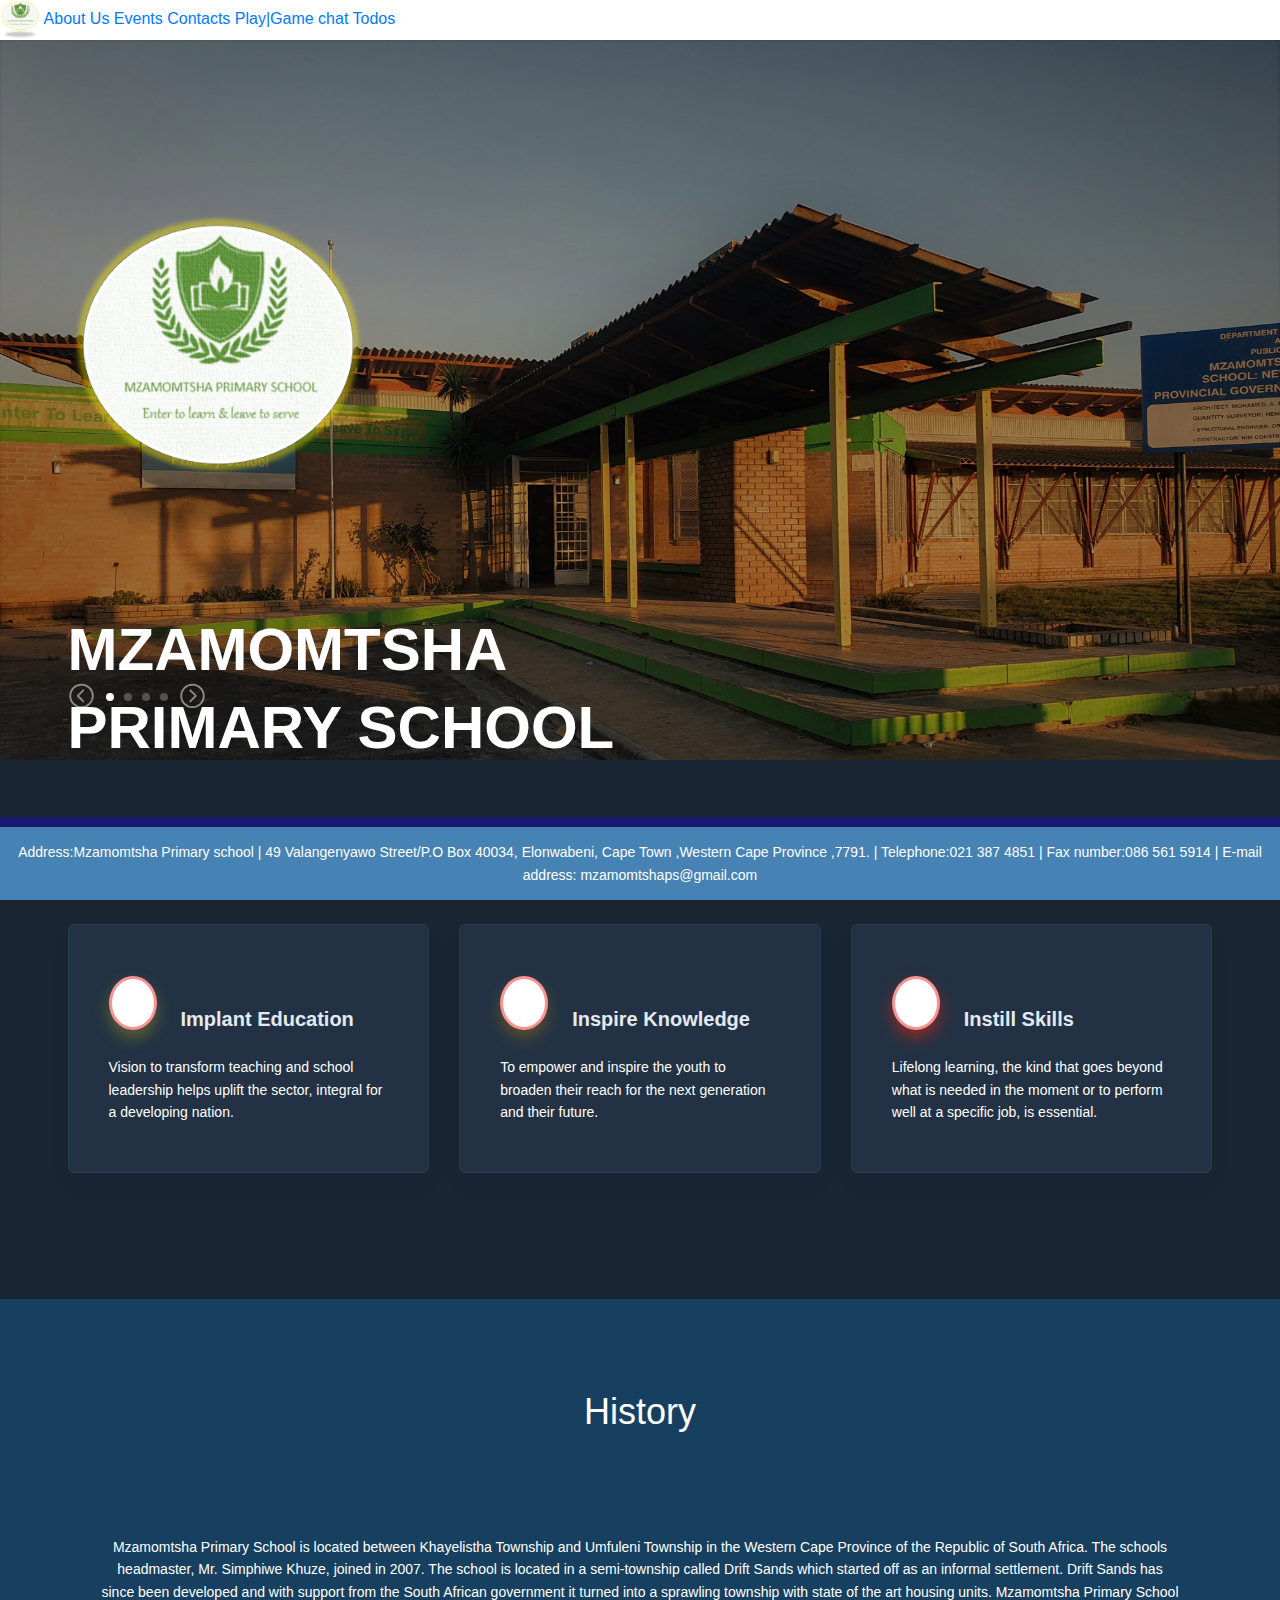
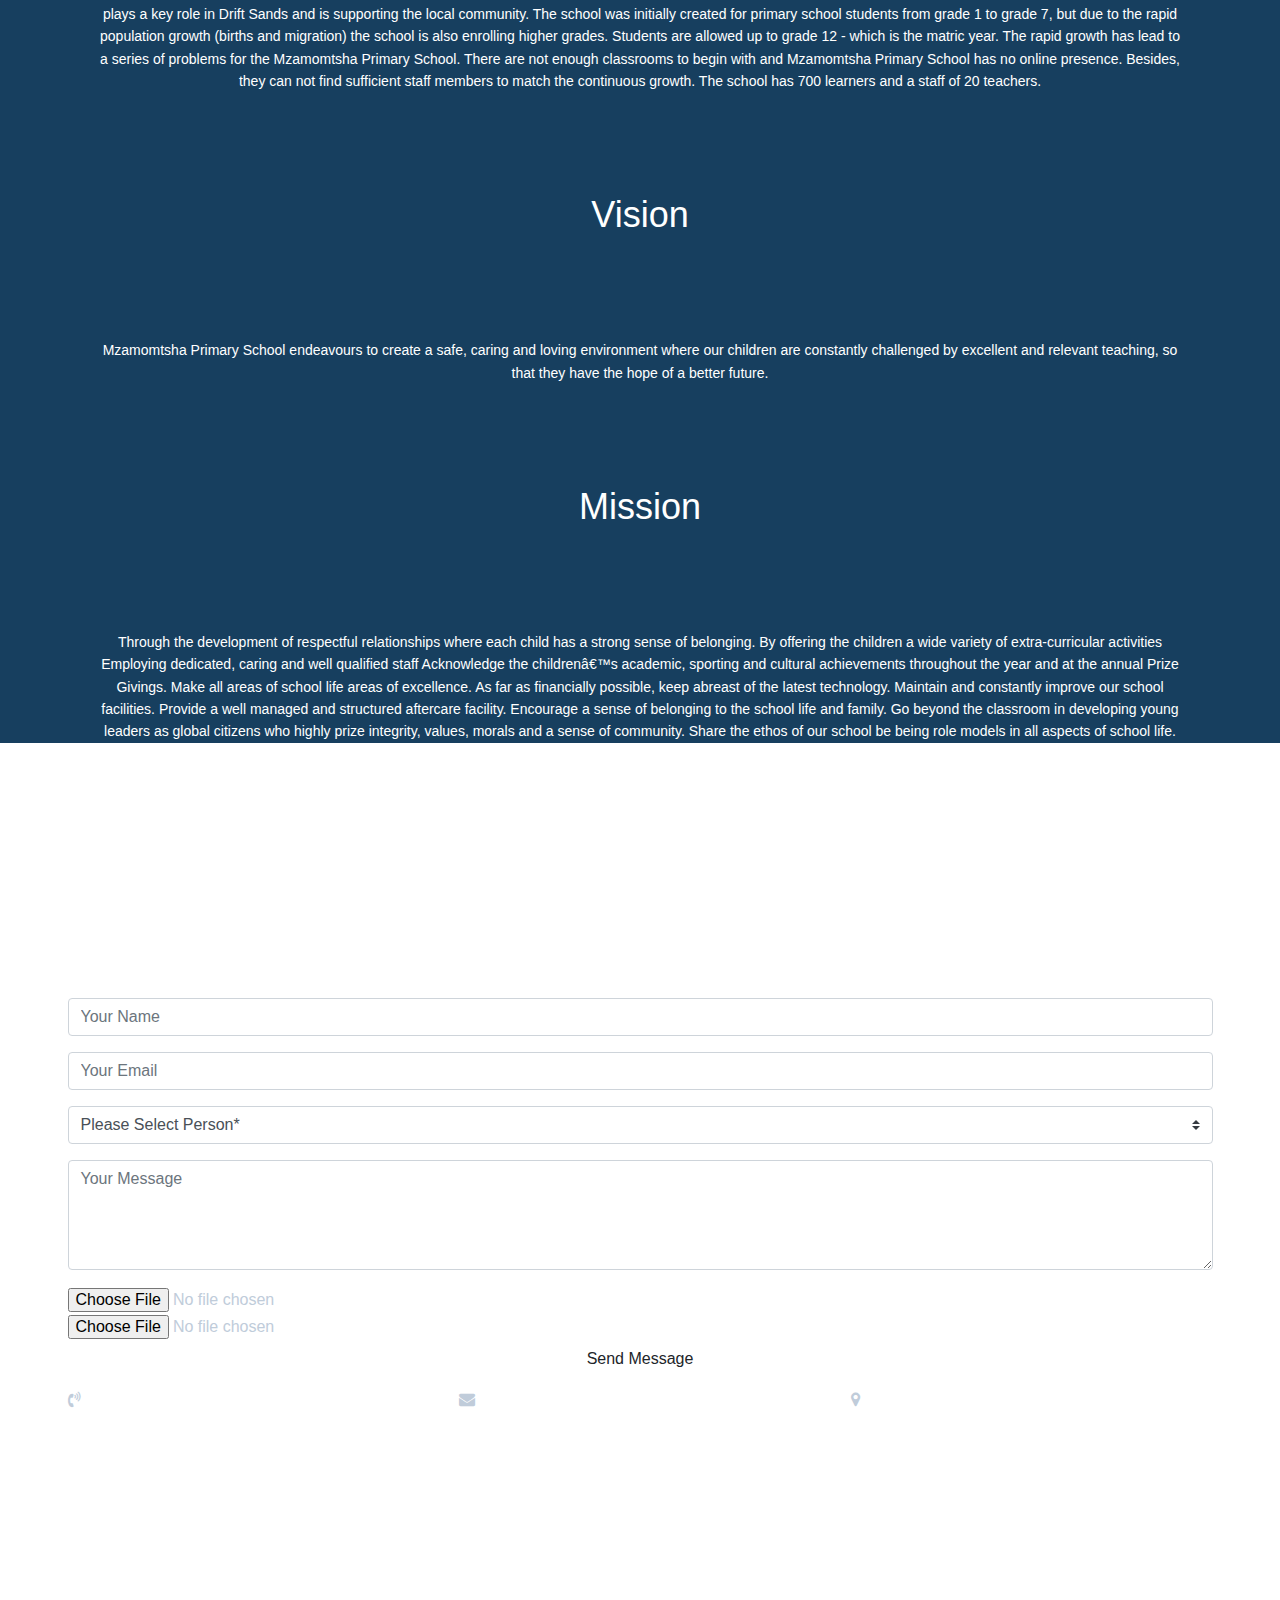
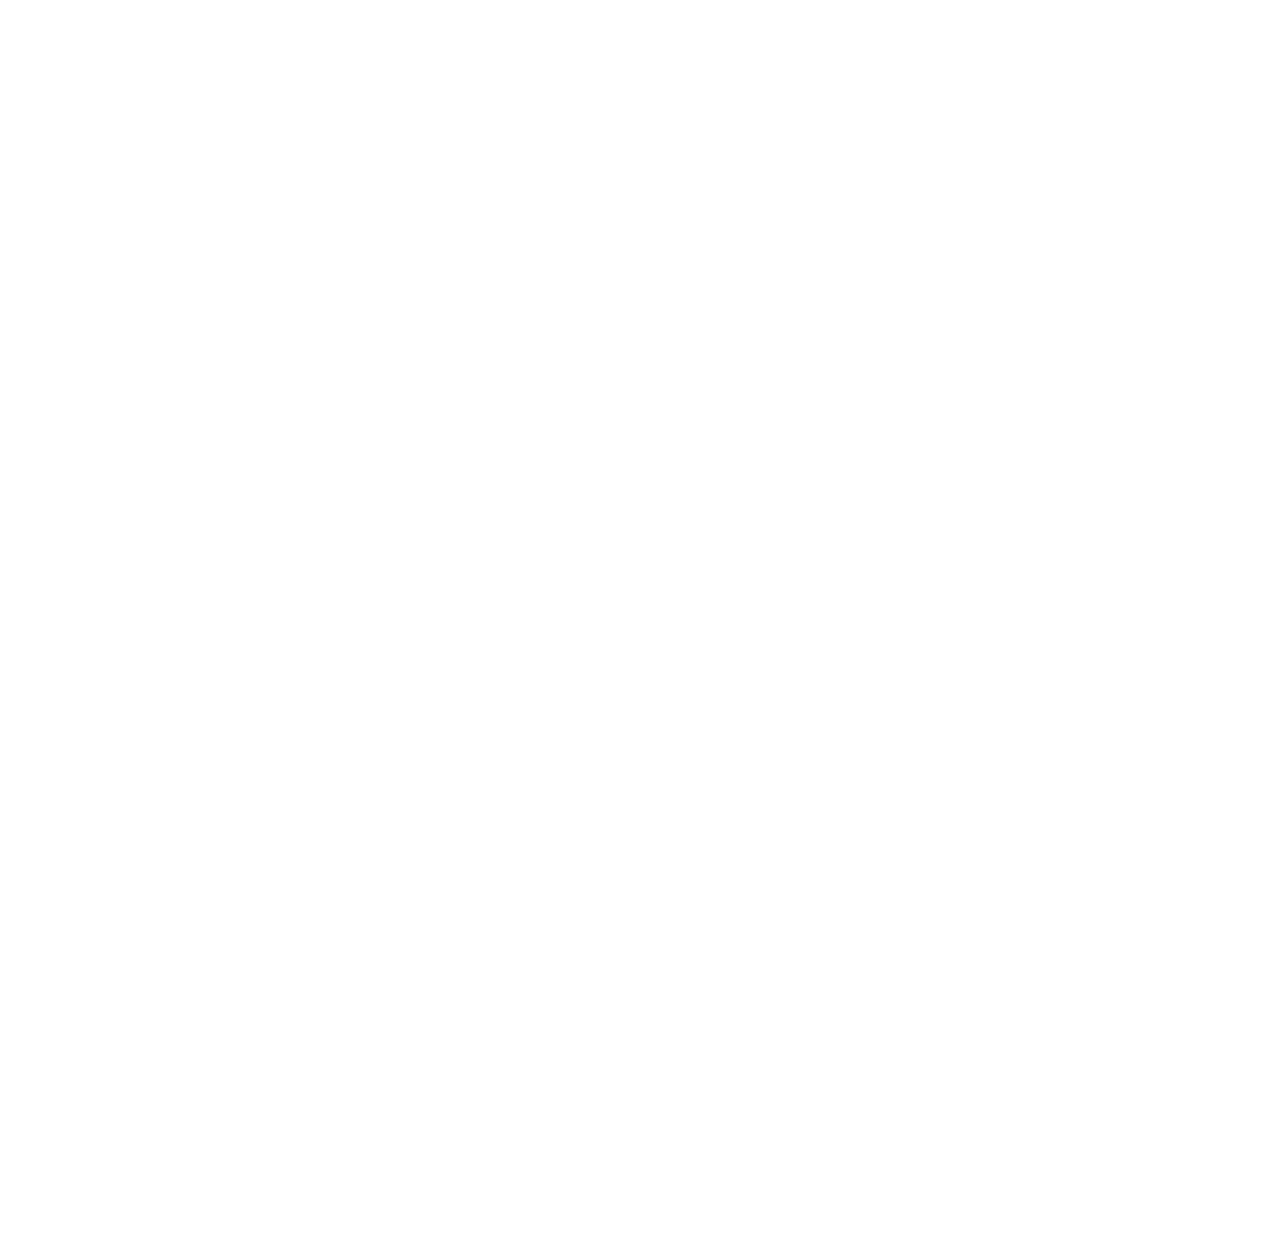
==== index.html @ 229cbb6a "todos" ====
<!DOCTYPE html>
<html lang="zxx">
<head>
	<title>Mzamomtsha Primary School</title>
	<meta charset="UTF-8">
	<meta name="description" content=" School Site | eCommerce still under construction ">
	<meta name="keywords" content="SCHOOL SITE, eCommerce, creative, html">
	<meta name="viewport" content="width=device-width, initial-scale=1.0">
	<!-- Favicon -->
	<link rel="shortcut icon" type="image/png" href="../pics/favicon32x32.png">

	<!-- Google Font -->
	<link href="https://fonts.googleapis.com/css?family=Josefin+Sans:300,300i,400,400i,700,700i" rel="stylesheet">

	<link rel="stylesheet" href="default.css">
    <meta charset="UTF-8">
    <script src="default.js"></script>
	<!-- Stylesheets -->
	<link rel="stylesheet" href="css/bootstrap.min.css"/>
	<link rel="stylesheet" href="css/font-awesome.min.css"/>
	<link rel="stylesheet" href="css/flaticon.css"/>
	<link rel="stylesheet" href="css/slicknav.min.css"/>
	<link rel="stylesheet" href="css/jquery-ui.min.css"/>
	<link rel="stylesheet" href="css/owl.carousel.min.css"/>
	<link rel="stylesheet" href="css/animate.css"/>
	<link rel="stylesheet" href="css/style.css"/>
	<link rel="stylesheet" href="css/Icon.css"/>
	<link rel="stylesheet" href="css/grid.css">
	<link rel="stylesheet" href="css/normalize.css">
	<link rel="stylesheet" href="css/ionicons.min.css">
<link rel="stylesheet" href="styles.css">
<link rel="stylesheet" href="script.js">

	<link rel="stylesheet" href="css/tab.css">
	
	<style id="antiClickjack" body{display: none !important;} >

#navbar {
  overflow: hidden;
	background-color: orangered;
	z-index: 102;
}

#navbar a {
  float: right;
  display: block;
  color: black;
  text-align: center;
  padding: 14px 16px;
  text-decoration: none;
  font-size: 19px;
}

#navbar a:hover {
  background-color: #ddd;
  color: black;
  padding: 19px;
}

#navbar a.active {
  background-color: rgb(7, 222, 250);
  color: white;
}
.sticky {
  position: fixed;
  top: 0;
  width: 100%;
}
#schoolProject{
		background-color: white;
		opacity: 0.9;
		z-index: 94;
	}
	
	@media screen and (max-width: 600px) {
  .nav-bar a:not(:first-child) {display: none;}
  .nav-bar a.icon {
    float: right;
    display: block;
  }
}

@media screen and (max-width: 600px) {
  .nav-bar {position: relative;}
  .nav-bar .icon {
    position: absolute;
    right: 0;
    top: 0;
  }
  .nav-bar a {
    float: none;
    display: block;
    text-align: left;
		
  }
}

	</style>

	<!--[if lt IE 9]>
		  <script src="https://oss.maxcdn.com/html5shiv/3.7.2/html5shiv.min.js"></script>
	  <script src="https://oss.maxcdn.com/respond/1.4.2/respond.min.js"></script>
	<![endif]-->

	<div id="fb-root"></div>
	<script async defer crossorigin="anonymous" src="https://connect.facebook.net/en_GB/sdk.js#xfbml=1&version=v3.3"></script>

</head>
<body>


				
				
	<!-- Page Preloder 
	<div id="preloder">
		<div class="loader"></div>
	</div>

 Header section end -->



	<!-- H section -->
	<section class="hero-section">
		<div id="navbar">
			<a href="#"><img src="logo1.png" style="width: 40px;height: 40px;"></a>
			<a href="#history">About Us</a>
			<a href="#schoolProject">Events</a>
			<a href="#footerDiv">Contacts</a>
			<a href="game.html">Play|Game </a>
			<a href="https://athimboti.herokuapp.com/">chat </a>
			<a href=" https://my-todo-app-v1.herokuapp.com">Todos
			</a>
			<!-- <div style="width: 100%; height: 10px; background-color: rgb(70, 180, 76);z-index: 104;background-attachment: fixed;"></div> -->
			<!-- // popup button  -->
			<!-- <div> -->
				<!-- <button data-modal-target="#modal">Open Modal</button>
	  <div class="modal" id="modal">
		<div class="modal-header">
		  <div class="title">Example Modal</div>
		  <button data-close-button class="close-button">&times;</button>
		</div>
		<div class="modal-body">
		  Lorem ipsum dolor sit amet consectetur adipisicing elit. Esse quod alias ut illo doloremque eum ipsum obcaecati distinctio debitis reiciendis quae quia soluta totam doloribus quos nesciunt necessitatibus, consectetur quisquam accusamus ex, dolorum, dicta vel? Nostrum voluptatem totam, molestiae rem at ad autem dolor ex aperiam. Amet assumenda eos architecto, dolor placeat deserunt voluptatibus tenetur sint officiis perferendis atque! Voluptatem maxime eius eum dolorem dolor exercitationem quis iusto totam! Repudiandae nobis nesciunt sequi iure! Eligendi, eius libero. Ex, repellat sapiente!
		</div>
	  </div>
	  <div id="overlay"></div>
			</div>
		</div> -->

		
		<div class="hero-slider owl-carousel">
			<div class="hs-item set-bg" data-setbg="pics/1.jpg">
				<div class="container">
					<div class="row">
						<div class="col-xl-6 col-lg-7 text-black">
							<img src="logo1.png" style="width: 300px;margin-bottom: 0;">
								<h2>Mzamomtsha Primary School</h2>
							<a href="#" class="site-btn sb-powderblue">WELCOME TO EDUCATION</a>
						</div>
					</div>
					<div class="offer-Donations text-dark black">
					</div>
				</div>
			</div>
			<div class="hs-item set-bg" data-setbg="pics/2.jpg">
				<div class="container">
					<div class="row">
						<div class="col-xl-6 col-lg-7 text-bold Black">
							<h2>Mzamomtsha Primary School</h2>
							<a href="#" class="site-btn sb-powderblue">WELCOME TO EDUCATION</a>
						</div>
					</div>
				</div>
			</div>
			<!-- //code below creates a second slide picture -->
			<div class="hs-item set-bg" data-setbg="pics/3.jpg">
				<div class="container">
					<div class="row">
						<div class="col-xl-6 col-lg-7 text-bold Black">
							<h2>Mzamomtsha Primary School</h2>
							<a href="#" class="site-btn sb-powderblue">WELCOME TO EDUCATION</a>
						</div>
					</div>
				</div>
			</div>
			<!-- //code below creates a second slide picture -->
			<div class="hs-item set-bg" data-setbg="pics/4.jpg">
				<div class="container">
					<div class="row">
						<div class="col-xl-6 col-lg-7 text-bold Black">
							<h2>Mzamomtsha Primary School</h2>
							<a href="#" class="site-btn sb-powderblue">WELCOME TO EDUCATION</a>
						</div>
					</div>
				</div>
			</div>


	</section>

	<!-- <section>
		<div>
		
			<canvas id="mainForm"></canvas>
			<div id="settings">
			  <table>
				<tbody>
				  <tr>
					<td><label for="cols">Columns:</label></td>
					<td><input id="cols" type="text" size="5" value="20" /></td>
				  </tr><tr>
					<td><label for="rows">Rows:</label></td>
					<td><input id="rows" type="text" size="5" value="20" /></td>
				  </tr><tr>
					<td>&nbsp;</td>
					<td><input id="generate" type="button" value="Generate" /></td>
				  </tr>
				</tbody>
			  </table>
		</div>
	</section> -->

	<!-- Hero section end -->





<!-- First section -->

<div id="features-features-4" title="Education provides a future"></div>
	<section class="slice slice-lg bg-section-secondary overflow-hidden">
	  <div class="bg-absolute-cover bg-size--contain d-flex align-items-center">

	  </div>
	  <div class="container position-relative zindex100" >
		<div class="mb-5 px-3 text-center">
		  <h2 class=" mt-4"><em>" Enter to learn, Leave to serve "</em></h2>
		</div>
		<div class="row">
		  <div class="col-lg-4">
			<div class="card px-3">
			  <div class="card-body py-5">
				<div class="d-flex align-items-center">
				  <div class="icon bg-gradient-primary text-white rounded-circle icon-shape shadow-primary">
					<i class="fas fa-star"></i>
				  </div>
				  <div class="icon-text pl-4">
					<h5 class="mb-0">Implant Education</h5>
				  </div>
				</div>
				<p class="mt-4 mb-0">Vision to transform teaching and school leadership helps uplift the sector, integral for a developing nation.</p>
			  </div>
			</div>
		  </div>
		  <div class="col-lg-4">
			<div class="card px-3">
			  <div class="card-body py-5">
				<div class="d-flex align-items-center">
				  <div class="icon bg-gradient-warning text-white rounded-circle icon-shape shadow-warning">
					<i class="far fa-handshake"></i>
				  </div>
				  <div class="icon-text pl-4">
					<h5 class="mb-0">Inspire Knowledge</h5>
				  </div>
				</div>
				<p class="mt-4 mb-0">To empower and inspire the youth to broaden their reach for the next generation and their future.
				</p>
			  </div>
			</div>
		  </div>
		  <div class="col-lg-4">
			<div class="card px-3">
			  <div class="card-body py-5">
				<div class="d-flex align-items-center">
				  <div class="icon bg-gradient-info text-white rounded-circle icon-shape shadow-info">
					<i class="fas fa-check"></i>
				  </div>
				  <div class="icon-text pl-4">
					<h5 class="mb-0">Instill Skills</h5>
				  </div>
				</div>
				<p class="mt-4 mb-0">Lifelong learning, the kind that goes beyond what is needed in the moment or to perform well at a specific job, is essential.</p>
			  </div>
			</div>
		  </div>
		</div>
	  </div>
	</section>
  </div>
<div>
<div class="aboutus" style="background-color:  #173f5f">
<div id="history">
	<br><br>
</div>

	 <h2 style="text-align:center">History</h2>
    <p style="margin:100px;">
        Mzamomtsha Primary School is located between Khayelistha Township and Umfuleni Township in the Western Cape Province of the Republic of South Africa. The schools headmaster, Mr. Simphiwe Khuze, joined in 2007. The school is located in a semi-township called Drift Sands which started off as an informal settlement. Drift Sands has since been developed and with support from the South African government it turned into a sprawling township with state of the art housing units. Mzamomtsha Primary School plays a key role in Drift Sands and is supporting the local community. The school was initially created for primary school students from grade 1 to grade 7, but due to the rapid population growth (births and migration) the school is also enrolling higher grades. Students are allowed up to grade 12 - which is the matric year. The rapid growth has lead to a series of problems for the Mzamomtsha Primary School. There are not enough classrooms to begin with and Mzamomtsha Primary School has no online presence. Besides, they can not find sufficient staff members to match the continuous growth. The school has 700 learners and a staff of 20 teachers.
		</p>
		<h2 style= "text-align:center">Vision<h2>
			<p style="margin:100px;">Mzamomtsha Primary School endeavours to create a safe, caring and loving environment where our children are constantly challenged by excellent and relevant teaching, so that they have the hope of a better future.</p>
		<h2 style= "text-align:center" >Mission<h2>
		<p style="margin:100px;">	Through the development of respectful relationships where each child has a strong sense of belonging.
			By offering the children a wide variety of extra-curricular activities
			Employing dedicated, caring and well qualified staff
			Acknowledge the childrenâ€™s academic, sporting and cultural achievements throughout the year and at the annual Prize Givings.
			Make all areas of school life areas of excellence.
			As far as financially possible, keep abreast of the latest technology.
			Maintain and constantly improve our school facilities.
			Provide a well managed and structured aftercare facility.
			Encourage a sense of belonging to the school life and family.
			Go beyond the classroom in developing young leaders as global citizens who highly prize integrity, values, morals and a sense of community.
			Share the ethos of our school be being role models in all aspects of school life.</p>
		</div>






	<!-- latest news section -->

		</div>
		<div class="map-full"></div>
		<div class="contact-box">
			<div class="container">
				<div class="row">
					<div class="col-lg-12">
						<div class="heading-title text-center">
							<h2>Contact</h2>
							<p>Lorem Ipsum is simply dummy text of the printing and typesetting</p>
						</div>
					</div>
				</div>
				<div class="row">
					<div class="col-lg-12">
						<form id="contactForm">
							<div class="row">
								<div class="col-md-12">
									<div class="form-group">
										<input type="text" class="form-control" id="name" name="name" placeholder="Your Name" required data-error="Please enter your name">
										<div class="help-block with-errors"></div>
									</div>                                 
								</div>
								<div class="col-md-12">
									<div class="form-group">
										<input type="text" placeholder="Your Email" id="email" class="form-control" name="name" required data-error="Please enter your email">
										<div class="help-block with-errors"></div>
									</div> 
								</div>
								<div class="col-md-12">
									<div class="form-group">
										<select class="custom-select d-block form-control" id="guest" required data-error="Please Select Person">
										  <option disabled selected>Please Select Person*</option>
										  <option value="1">1</option>
										  <option value="2">2</option>
										  <option value="3">3</option>
										  <option value="4">4</option>
										  <option value="5">5</option>
										</select>
										<div class="help-block with-errors"></div>
									</div> 
								</div>
								<div class="col-md-12">
									<div class="form-group"> 
										<textarea class="form-control" id="message" placeholder="Your Message" rows="4" data-error="Write your message" required></textarea>
										<div class="help-block with-errors"></div>
									</div>
									<!-- code below shows html fetch file -->
									<div id="logs" >  
										<input id="fileInput" type="file">
										
									</div>
									<div id="logs" >  
										<input id="fileInput2" type="file">
										
									</div>
									<div class="submit-button text-center">
										<button class="btn btn-common" id="submit" type="submit">Send Message</button>
										<div id="msgSubmit" class="h3 text-center hidden"></div> 
										<div class="clearfix"></div> 
									</div>
								</div>
							</div>            
						</form>
					</div>
				</div>
			</div>
		</div>
		<!-- End Contact -->
		
		<!-- Start Contact info -->
		<div class="contact-imfo-box">
			<div class="container">
				<div class="row">
					<div class="col-md-4 arrow-right">
						<i class="fa fa-volume-control-phone"></i>
						<div class="overflow-hidden">
							<h4>Phone</h4>
							<p class="lead">
								+01 123-456-4590
							</p>
						</div>
					</div>
					<div class="col-md-4 arrow-right">
						<i class="fa fa-envelope"></i>
						<div class="overflow-hidden">
							<h4>Email</h4>
							<p class="lead">
								yourmail@gmail.com
							</p>
						</div>
					</div>
					<div class="col-md-4">
						<i class="fa fa-map-marker"></i>
						<div class="overflow-hidden">
							<h4>Location</h4>
							<p class="lead">
								800, Lorem Street, US
							</p>
						</div>
					</div>
				</div>
			</div>
		</div>
	
	<!-- latest news section end -->

	<!-- Footer section -->
	
	</section>
	<!-- Footer section end -->
	<div class="calEnd" id="footerDiv">
			<h1>Calendar</h1>
			<iframe src="https://calendar.google.com/calendar/embed?height=600&amp;wkst=1&amp;bgcolor=%23ffffff&amp;ctz=Africa%2FJohannesburg&amp;src=dW5hdGhpLm1hbGVsbzE5QGdtYWlsLmNvbQ&amp;src=YWRkcmVzc2Jvb2sjY29udGFjdHNAZ3JvdXAudi5jYWxlbmRhci5nb29nbGUuY29t&amp;src=NWRldDJtdnBtbGRwaTFqYmFmcWd2dGJpazBAZ3JvdXAuY2FsZW5kYXIuZ29vZ2xlLmNvbQ&amp;src=ZW4uc2EjaG9saWRheUBncm91cC52LmNhbGVuZGFyLmdvb2dsZS5jb20&amp;color=%23039BE5&amp;color=%2333B679&amp;color=%23AD1457&amp;color=%230B8043" style="border-width:0" width="100%" height="600" frameborder="0" scrolling="no"></iframe>
	</div>
	<br>
	<center><iframe src="https://www.facebook.com/plugins/post.php?href=https%3A%2F%2Fwww.facebook.com%2F20531316728%2Fposts%2F10154009990506729%2F&width=500&show_text=true&height=290&appId" width="500" height="290" style="border:none;overflow:hidden" scrolling="no" frameborder="0" allowTransparency="true" allow="encrypted-media"></iframe></center>

	<div class="footerDiv" id="animate">
    
			<div class="outer">
			 <div class="gmapsEmbed">
					 <h3 class="boldtext"></h3>
	
					<center><div class="mapouter"><div class="gmap_canvas"><iframe width="538" height="305" id="gmap_canvas" src="https://maps.google.com/maps?q=mzamomtsha%20primary%20school%2Cc&t=k&z=13&ie=UTF8&iwloc=&output=embed" frameborder="0" scrolling="no" marginheight="0" marginwidth="0"></iframe>Google Maps Generator by <a href="https://www.embedgooglemap.net">embedgooglemap.net</a></div><style>.mapouter{position:relative;text-align:right;height:305px;width:538px;}.gmap_canvas {overflow:hidden;background:none!important;height:305px;width:538px;margin: 20px}</style></div></div></center>
	</div>
	<div class="horizontaLine"></div>
	</div>
	

</div>
</section>		

<div class="footer" style="z-index: 99;">
<div style="width: 100%; height: 10px; background-color: midnightblue"></div>
		<p> Address:Mzamomtsha Primary school | 
		49 Valangenyawo Street/P.O Box 40034, Elonwabeni,
					 Cape Town
				 ,Western Cape Province
					 ,7791.
|	Telephone:021 387 4851
|	Fax number:086 561 5914
|	E-mail address: mzamomtshaps@gmail.com</p>
	</div>
	
	
	<script type="text/javascript">
	//how to prevent clickjacking attack in javascript
	if (self === top) {
		var antiClickjack = document.getElementById("antiClickjack");
		antiClickjack.parentNode.removeChild(antiClickjack);

	} else {
		top.location = self.location;
	}




	fetch("users/get_users.php").then(response => {
		return response.json();
	}).then(users => {
		console.log(users);
	});


function changeColor () {
var contactForm = document.getElementById("contactForm");
contactForm.style.backgroundColor = "black";
} 
ChangeColor();



function submitColor() {
var submit = document.getElementById("submit") ;
submit.style.background = "white" ;
} 
submitColor() 

function nav () {

var navbar = document.getElementById("submit");
navbar.style.backgroundColor = "Green" ;
} 
nav() 

		window.onscroll = function() {myFunction()};
		
		var navbar = document.getElementById("navbar").style.color = 'red';
		var sticky = navbar.offsetTop;
		
		function myFunction() {
			if (window.pageYOffset >= sticky) {
				navbar.classList.add("sticky")
			} else {
				navbar.classList.remove("sticky");
			}
		}
		</script>
	<!--====== Javascripts & Jquery ======-->

         <script src="My.js"></script>
	<script src="js/jquery-3.2.1.min.js"></script>
	<script src="js/bootstrap.min.js"></script>
	<script src="js/jquery.slicknav.min.js"></script>
	<script src="js/owl.carousel.min.js"></script>
	<script src="js/jquery.nicescroll.min.js"></script>
	<script src="js/jquery.zoom.min.js"></script>
	<script src="js/jquery-ui.min.js"></script>
	<script src="js/main.js"></script>
	<script src="js/My.js"></script>
	<script src="js/popup.js"></script>
	<script src="js/script.js"></script>
	<script src="js/fetchfile.js"></script>
	<script src="js/regex.js"></script>
	</body>
<script>
/*function openCity(cityName, elmnt, color) {
   Hide all elements with class="tabcontent" by default 
  var i, tabcontent, tablinks;
  tabcontent = document.getElementsByClassName("tabcontent");
  for (i = 0; i < tabcontent.length; i++) {
    tabcontent[i].style.display = "none";
  }

  // Remove the background color of all tablinks/buttons
  tablinks = document.getElementsByClassName("tablink");
  for (i = 0; i < tablinks.length; i++) {
    tablinks[i].style.backgroundColor = "";
  }

  // Show the specific tab content
  document.getElementById(cityName).style.display = "block";

  // Add the specific color to the button used to open the tab content
  elmnt.style.backgroundColor = color;
}
*/
	</script>
</html>
---- css/flaticon.css ----
/*
  	Flaticon icon font: Flaticon
  	Creation date: 22/06/2016 15:32
  	*/

@font-face {
  font-family: "Flaticon";
  src: url("../icon-fonts/Flaticon.eot");
  src: url("../icon-fonts/Flaticon.eot?#iefix") format("embedded-opentype"),
       url("../icon-fonts/Flaticon.woff") format("woff"),
       url("../icon-fonts/Flaticon.ttf") format("truetype"),
       url("../icon-fonts/Flaticon.svg#Flaticon") format("svg");
  font-weight: normal;
  font-style: normal;
}

@media screen and (-webkit-min-device-pixel-ratio:0) {
  @font-face {
    font-family: "Flaticon";
    src: url("../icon-fonts/Flaticon.svg#Flaticon") format("svg");
  }
}

[class^="flaticon-"]:before, [class*=" flaticon-"]:before,
[class^="flaticon-"]:after, [class*=" flaticon-"]:after {
  font-family: Flaticon;
    font-style: normal;
}

.flaticon-add:before { content: "\f100"; }
.flaticon-bag:before { content: "\f101"; }
.flaticon-battery:before { content: "\f102"; }
.flaticon-bell:before { content: "\f103"; }
.flaticon-bluetooth:before { content: "\f104"; }
.flaticon-bookmark:before { content: "\f105"; }
.flaticon-briefcase:before { content: "\f106"; }
.flaticon-calendar:before { content: "\f107"; }
.flaticon-cancel:before { content: "\f108"; }
.flaticon-cancel-1:before { content: "\f109"; }
.flaticon-clip:before { content: "\f10a"; }
.flaticon-clock:before { content: "\f10b"; }
.flaticon-clock-1:before { content: "\f10c"; }
.flaticon-cloud:before { content: "\f10d"; }
.flaticon-correct:before { content: "\f10e"; }
.flaticon-credit-card:before { content: "\f10f"; }
.flaticon-cursor:before { content: "\f110"; }
.flaticon-cursor-1:before { content: "\f111"; }
.flaticon-cut:before { content: "\f112"; }
.flaticon-cutlery:before { content: "\f113"; }
.flaticon-down-arrow:before { content: "\f114"; }
.flaticon-download:before { content: "\f115"; }
.flaticon-edit:before { content: "\f116"; }
.flaticon-envelope:before { content: "\f117"; }
.flaticon-export:before { content: "\f118"; }
.flaticon-favorite:before { content: "\f119"; }
.flaticon-file:before { content: "\f11a"; }
.flaticon-folder:before { content: "\f11b"; }
.flaticon-forward:before { content: "\f11c"; }
.flaticon-gallery:before { content: "\f11d"; }
.flaticon-gamepad:before { content: "\f11e"; }
.flaticon-garbage:before { content: "\f11f"; }
.flaticon-headphones:before { content: "\f120"; }
.flaticon-heart:before { content: "\f121"; }
.flaticon-help:before { content: "\f122"; }
.flaticon-home:before { content: "\f123"; }
.flaticon-hourglass:before { content: "\f124"; }
.flaticon-info:before { content: "\f125"; }
.flaticon-layer:before { content: "\f126"; }
.flaticon-layout:before { content: "\f127"; }
.flaticon-left-arrow:before { content: "\f128"; }
.flaticon-left-arrow-1:before { content: "\f129"; }
.flaticon-lightning:before { content: "\f12a"; }
.flaticon-link:before { content: "\f12b"; }
.flaticon-logout:before { content: "\f12c"; }
.flaticon-magnet:before { content: "\f12d"; }
.flaticon-map:before { content: "\f12e"; }
.flaticon-menu:before { content: "\f12f"; }
.flaticon-monitor:before { content: "\f130"; }
.flaticon-moon:before { content: "\f131"; }
.flaticon-padnote:before { content: "\f132"; }
.flaticon-paint:before { content: "\f133"; }
.flaticon-pause:before { content: "\f134"; }
.flaticon-photo-camera:before { content: "\f135"; }
.flaticon-placeholder:before { content: "\f136"; }
.flaticon-play-button:before { content: "\f137"; }
.flaticon-power:before { content: "\f138"; }
.flaticon-presentation:before { content: "\f139"; }
.flaticon-printer:before { content: "\f13a"; }
.flaticon-profile:before { content: "\f13b"; }
.flaticon-prohibition:before { content: "\f13c"; }
.flaticon-push-pin:before { content: "\f13d"; }
.flaticon-puzzle:before { content: "\f13e"; }
.flaticon-refresh:before { content: "\f13f"; }
.flaticon-remove:before { content: "\f140"; }
.flaticon-rewind:before { content: "\f141"; }
.flaticon-right-arrow:before { content: "\f142"; }
.flaticon-right-arrow-1:before { content: "\f143"; }
.flaticon-rocket-launch:before { content: "\f144"; }
.flaticon-screen:before { content: "\f145"; }
.flaticon-search:before { content: "\f146"; }
.flaticon-settings:before { content: "\f147"; }
.flaticon-settings-1:before { content: "\f148"; }
.flaticon-settings-2:before { content: "\f149"; }
.flaticon-share:before { content: "\f14a"; }
.flaticon-shield:before { content: "\f14b"; }
.flaticon-shopping-cart:before { content: "\f14c"; }
.flaticon-shutter:before { content: "\f14d"; }
.flaticon-smartphone:before { content: "\f14e"; }
.flaticon-speech-bubble:before { content: "\f14f"; }
.flaticon-speedometer:before { content: "\f150"; }
.flaticon-stats:before { content: "\f151"; }
.flaticon-store:before { content: "\f152"; }
.flaticon-sun:before { content: "\f153"; }
.flaticon-switch:before { content: "\f154"; }
.flaticon-tag:before { content: "\f155"; }
.flaticon-target:before { content: "\f156"; }
.flaticon-timer:before { content: "\f157"; }
.flaticon-unlock:before { content: "\f158"; }
.flaticon-up-arrow:before { content: "\f159"; }
.flaticon-upload:before { content: "\f15a"; }
.flaticon-video:before { content: "\f15b"; }
.flaticon-video-camera:before { content: "\f15c"; }
.flaticon-visible:before { content: "\f15d"; }
.flaticon-voice-recorder:before { content: "\f15e"; }
.flaticon-volume:before { content: "\f15f"; }
.flaticon-waiting:before { content: "\f160"; }
.flaticon-wifi:before { content: "\f161"; }
.flaticon-zoom:before { content: "\f162"; }
.flaticon-zoom-out:before { content: "\f163"; }
---- css/style.css ----
/* =================================
------------------------------------
  school| eCommerce Template
  Version: 1.0
 ------------------------------------
 ====================================*/


/*----------------------------------------*/
/*  default CSS
/*----------------------------------------*/

html,
body {
	height: 100%;
	font-family: 'Josefin Sans', sans-serif;
	-webkit-font-smoothing: antialiased;
	/*font-smoothing: antialiased;*/
}

h1,
h2,
h3,
h4,
h5,
h6 {
	margin: 0;
	color: #ffffff;
	font-weight: 600;
}

h1 {
	font-size: 70px;
}

h2 {
	font-size: 36px;;
}

h3 {
	font-size: 30px;
}

h4 {
	font-size: 24px;
}

h5 {
	font-size: 18px;
}

h6 {
	font-size: 16px;
}
.hs-item .set-bg {
opacity: 10;


}
p {
	font-size: 14px;
	color: #ffffff;
	line-height: 1.6;
}

img {
	max-width: 100%;
}

input:focus,
select:focus,
button:focus,
textarea:focus {
	outline: none;
}

a:hover,
a:focus {
	text-decoration: none;
	outline: none;
}

ul,
ol {
	padding: 0;
	margin: 0;
	background-color: #11daf5;
}

li{
	list-style-type: none;
	color: #ffffff;
	justify-content: flex-end;
		
}

.main_nav_item{
	color: white;
}

/*---------------------
  Helper CSS
-----------------------*/

.section-title {
	text-align: center;
}

.section-title h2 {
	font-size: 36px;
}

.set-bg {
	background-repeat: no-repeat;
	background-size: cover;
	background-position: top center;
}

.spad {
	padding-top: 105px;
	padding-bottom: 105px;
}

.text-white h1,
.text-white h2,
.text-white h3,
.text-white h4,
.text-white h5,
.text-white h6,
.text-white p,
.text-white span,
.text-white li,
.text-white a {
	color: #fff;
}

/*---------------------
  Commom elements
-----------------------*/

/* buttons */

.site-btn {
	display: inline-block;
	border: none;
	font-size: 14px;
	font-weight: 600;
	min-width: 167px;
	padding: 18px 47px 14px;
	border-radius: 50px;
	text-transform: uppercase;
	background: #11daf5;
	color: #fff;
	line-height: normal;
	cursor: pointer;
	text-align: center;
}

.site-btn:hover {
	color: #fff;
}

.site-btn.sb-white {
	background: #fff;
	color: #111111;
}

.site-btn.sb-line {
	background: transparent;
	color: #fff;
	-webkit-box-shadow: inset 0 0 0 1px #fff;
	box-shadow: inset 0 0 0 1px #fff;
}

.site-btn.sb-dark {
	background: #413a3a;
}

.site-btn.sb-dark.sb-line {
	background-color: transparent;
	color: #111111;
	-webkit-box-shadow: inset 0 0 0 1px #111111;
	box-shadow: inset 0 0 0 1px #111111;
}

/* Preloder */

#preloder {
	position: fixed;
	width: 100%;
	height: 100%;
	top: 0;
	left: 0;
	z-index: 999999;
	background: #000;
}

.loader {
	width: 40px;
	height: 40px;
	position: absolute;
	top: 50%;
	left: 50%;
	margin-top: -13px;
	margin-left: -13px;
	border-radius: 60px;
	animation: loader 0.8s linear infinite;
	-webkit-animation: loader 0.8s linear infinite;
}

@keyframes loader {
	0% {
		-webkit-transform: rotate(0deg);
		transform: rotate(0deg);
		border: 4px solid #36eef4;
		border-left-color: transparent;
	}
	50% {
		-webkit-transform: rotate(180deg);
		transform: rotate(180deg);
		border: 4px solid #0306af;
		border-left-color: transparent;
	}
	100% {
		-webkit-transform: rotate(360deg);
		transform: rotate(360deg);
		border: 4px solid #36eef4;
		border-left-color: transparent;
	}
}

@-webkit-keyframes loader {
	0% {
		-webkit-transform: rotate(0deg);
		border: 4px solid #36eef4;
		border-left-color: transparent;
	}
	50% {
		-webkit-transform: rotate(180deg);
		border: 4px solid #0306af;
		border-left-color: transparent;
	}
	100% {
		-webkit-transform: rotate(360deg);
		border: 4px solid #36eef4;
		border-left-color: transparent;
	}
}

.elements-section {
	padding-top: 100px;
}

.el-title {
	margin-bottom: 75px;
}

.element {
	margin-bottom: 100px;
}

.element:last-child {
	margin-bottom: 0;
}

/* Accordion */

.accordion-area {
	margin-top: 50px;
	border-top: 2px solid #e1e1e1;
}

.accordion-area .panel {
	border-bottom: 2px solid #e1e1e1;
}

.accordion-area .panel-link {
	background-image: url("../img/arrow-down.png");
	background-repeat: no-repeat;
	background-position: right 10px top 30px;
}

.faq-accordion.accordion-area .panel-link,
.faq-accordion.accordion-area .panel-link.active.collapsed {
	padding: 17px 100px 17px 20px;
}

.faq-accordion.accordion-area .panel-link:after {
	right: 44px;
}

.accordion-area .panel-header .panel-link.collapsed {
	background-image: url("../img/arrow-down.png");
}

.accordion-area .panel-link.active {
	background-image: url("../img/arrow-up.png");
}

.accordion-area .panel-link.active {
	background-color: transparent;
}

.accordion-area .panel-link,
.accordion-area .panel-link.active.collapsed {
	text-align: left;
	position: relative;
	width: 100%;
	font-size: 14px;
	font-weight: 700;
	color: #414141;
	padding: 0;
	text-transform: uppercase;
	line-height: 1;
	cursor: pointer;
	border: none;
	min-height: 69px;
	background-color: transparent;
	border-radius: 0;
}

.accordion-area .panel-body {
	padding-top: 10px;
}

.accordion-area .panel-body p {
	color: #8f8f8f;
	margin-bottom: 25px;
	line-height: 1.8;
}

.accordion-area .panel-body p span {
	font-size: 12px;
	font-weight: 700;
	text-transform: uppercase;
	color: #11e6f5;
}

.accordion-area .panel-body img {
	margin-bottom: 25px;
}

.accordion-area .panel-body h4 {
	font-size: 18px;
	margin-bottom: 20px;
}

/*------------------
  Header section
---------------------*/

.header-top {
	padding: 18px 0 14px;
}

.site-logo {
	display: inline-block;
}

.header-search-form {
	width: 100%;
	position: relative;
	padding: 0 10px;
}

.header-search-form input {
	width: 100%;
	height: 44px;
	font-size: 14px;
	border-radius: 50px;
	border: none;
	padding: 0 19px;
	background: #f0f0f0;
}

.header-search-form button {
	position: absolute;
	height: 100%;
	right: 18px;
	top: 0;
	font-size: 26px;
	color: #000;
	border: none;
	cursor: pointer;
	background-color: transparent;
}

.user-panel .up-item {
	display: inline-block;
	font-size: 14px;
}

.user-panel .up-item i {
	font-size: 22px;
}

.user-panel .up-item a {
	font-size: 14px;
	color: #000;
}

.user-panel .up-item:first-child {
	margin-right: 29px;
}

.shopping-card {
	display: inline-block;
	position: relative;
}

.shopping-card span {
	position: absolute;
	top: -4px;
	left: 100%;
	height: 16px;
	min-width: 16px;
	color: #fff;
	font-size: 13px;
	background: #f51167;
	text-align: center;
	border-radius: 30px;
	padding: 0 2px;
	margin-left: -7px;
}

.main-navbar {
	background: #282828;
}

.slicknav_menu {
	display: none;
}

.main-menu {
	list-style: none;
}

.main-menu li {
	display: inline-block;
	position: relative;
}

.main-menu li a {
	display: inline-block;
	font-size: 16px;
	color: #ffffff;
	margin-right: 50px;
	line-height: 1;
	padding: 17px 0;
	position: relative;
}

.main-menu li a .new {
	position: absolute;
	top: -8px;
	font-size: 10px;
	font-weight: 700;
	color: #fff;
	background: #11daf5;
	line-height: 1;
	text-transform: uppercase;
	left: calc(50% - 21px);
	padding: 5px 9px 1px;
	border-radius: 15px;
	width: 42px;
}

.main-menu li:hover .sub-menu {
	visibility: visible;
	opacity: 1;
	margin-top: 0;
}

.main-menu li:hover>a {
	color: #11daf5;
}

.main-menu .sub-menu {
	position: absolute;
	list-style: none;
	width: 220px;
	left: 0;
	top: 100%;
	padding: 20px 0;
	visibility: hidden;
	opacity: 0;
	margin-top: 50px;
	background: #fff;
	z-index: 99;
	-webkit-transition: all 0.4s;
	-o-transition: all 0.4s;
	transition: all 0.4s;
	-webkit-box-shadow: 2px 7px 20px rgba(0, 0, 0, 0.05);
	box-shadow: 2px 7px 20px rgba(0, 0, 0, 0.05);
}

.main-menu .sub-menu li {
	display: block;
}

.main-menu .sub-menu li a {
	display: block;
	color: #000;
	margin-right: 0;
	padding: 8px 20px;
}

.main-menu .sub-menu li a:hover {
	color: #11daf5;
}

.nav-switch {
	display: none;
}

/* ----------------
  Features
---------------------*/

.hero-section{
padding: 0px;

}
.hero-slider owl-carousel{
	padding: 100px;
}
.hero-slider .hs-item {
	position: relative;
	height: 720px;
}

.hero-slider .hs-item span {
	font-size: 18px;
	text-transform: uppercase;
	font-weight: 600;
	letter-spacing: 3px;
	margin-bottom: 5px;
	display: block;
	position: relative;
	top: 50px;
	opacity: 0;
}

.hero-slider .hs-item h2 {
	font-size: 60px;
	text-transform: uppercase;
	font-weight: 700;
	margin-bottom: 10px;
	position: relative;
	top: 50px;
	opacity: 0;
}

.hero-slider .hs-item p {
	font-size: 18px;
	font-weight: 300;
	margin-bottom: 35px;
	position: relative;
	top: 100px;
	opacity: 0;
}

.hero-slider .hs-item .site-btn {
	position: relative;
	top: 50px;
	opacity: 0;
}

.hero-slider .hs-item .sb-line {
	margin-right: 5px;
}

.hero-slider .hs-item .container {
	position: relative;
	padding-top: 170px;
}

.hero-slider .hs-item .offer-card {
	position: absolute;
	right: 0;
	top: 226px;
	width: 162px;
	height: 162px;
	border-radius: 50%;
	background: #11daf5;
	text-align: center;
	padding-top: 20px;
	-webkit-transform: rotate(45deg);
	-ms-transform: rotate(45deg);
	transform: rotate(45deg);
	opacity: 0;
}

.hero-slider .hs-item .offer-card:after {
	position: absolute;
	content: "";
	width: calc(100% - 10px);
	height: calc(100% - 10px);
	border: 1px solid #f96790;
	left: 5px;
	top: 5px;
	border-radius: 50%;
}

.hero-slider .hs-item .offer-card span {
	font-size: 18px;
	text-transform: lowercase;
	position: relative;
	top: 50px;
	opacity: 0;
}

.hero-slider .hs-item .offer-card h2 {
	font-size: 72px;
	font-weight: 400;
	line-height: 1;
}

.hero-slider .hs-item .offer-card p {
	text-transform: uppercase;
	line-height: 1;
	font-size: 14px;
}

.hero-slider .slider-nav-warp {
	max-width: 1145px;
	bottom: 0;
	margin: -78px auto 0;
}

.hero-slider .slider-nav {
	display: inline-block;
	padding: 0 38px;
	position: relative;
}

.hero-slider .owl-dots {
	display: -ms-flex;
	display: -webkit-box;
	display: -ms-flexbox;
	display: flex;
	padding-top: 9px;
}

.hero-slider .owl-dots .owl-dot {
	width: 8px;
	height: 8px;
	background: #fff;
	border-radius: 15px;
	margin-right: 10px;
	opacity: 0.25;
}

.hero-slider .owl-dots .owl-dot.active {
	opacity: 1;
}

.hero-slider .owl-dots .owl-dot:last-child {
	margin-right: 0;
}

.hero-slider .owl-nav button.owl-next,
.hero-slider .owl-nav button.owl-prev {
	font-size: 27px;
	position: absolute;
	color: #fff;
	opacity: 0.5;
	bottom: -20px;
}

.hero-slider .owl-nav button.owl-next {
	right: 0;
}

.hero-slider .owl-nav button.owl-prev {
	left: 0;
}

.hero-slider .owl-item.active .hs-item h2,
.hero-slider .owl-item.active .hs-item span,
.hero-slider .owl-item.active .hs-item p,
.hero-slider .owl-item.active .hs-item .site-btn {
	top: 0;
	opacity: 1;
}

.hero-slider .owl-item.active .hs-item span {
	-webkit-transition: all 0.5s ease 0.2s;
	-o-transition: all 0.5s ease 0.2s;
	transition: all 0.5s ease 0.2s;
}

.hero-slider .owl-item.active .hs-item h2 {
	-webkit-transition: all 0.5s ease 0.4s;
	-o-transition: all 0.5s ease 0.4s;
	transition: all 0.5s ease 0.4s;
}

.hero-slider .owl-item.active .hs-item p {
	-webkit-transition: all 0.5s ease 0.6s;
	-o-transition: all 0.5s ease 0.6s;
	transition: all 0.5s ease 0.6s;
}

.hero-slider .owl-item.active .hs-item .site-btn {
	-webkit-transition: all 0.5s ease 0.8s;
	-webkit-transition: all 0.5s ease 0.8s;
	-o-transition: all 0.5s ease 0.8s;
	transition: all 0.5s ease 0.8s;
}

.hero-slider .owl-item.active .hs-item .offer-card {
	opacity: 1;
	-webkit-transform: rotate(0deg);
	-ms-transform: rotate(0deg);
	transform: rotate(0deg);
	-webkit-transition: all 0.5s ease 1s;
	-webkit-transition: all 0.5s ease 1s;
	-o-transition: all 0.5s ease 1s;
	transition: all 0.5s ease 1s;
}

.slide-num-holder {
	float: right;
	z-index: 1;
	color: #fff;
	position: relative;
	font-size: 24px;
	font-weight: 700;
	position: relative;
	margin-top: -22px;
}

.slide-num-holder span:first-child {
	margin-right: 41px;
}

.slide-num-holder:after {
	position: absolute;
	content: "";
	height: 30px;
	width: 1px;
	background: #fff;
	left: 50%;
	top: 0;
	-webkit-transform-origin: center;
	-ms-transform-origin: center;
	transform-origin: center;
	-webkit-transform: rotate(30deg);
	-ms-transform: rotate(30deg);
	transform: rotate(30deg);
}

/* ------------------
  Features section
---------------------*/

.feature {
	text-align: center;
	background: #f8f8f8;
	height: 100%;
}

.feature:nth-child(2) {
	background: #11daf5;
}

.feature:nth-child(2) h2 {
	color: #fff;
}

.feature .feature-inner {
	padding: 20px 25px;
	display: -ms-flex;
	display: -webkit-box;
	display: -ms-flexbox;
	display: flex;
	-webkit-box-align: center;
	-ms-flex-align: center;
	align-items: center;
	-webkit-box-pack: center;
	-ms-flex-pack: center;
	justify-content: center;
	height: 100%;
}

.feature .feature-icon {
	display: inline-block;
	margin-right: 15px;
}

.feature h2 {
	font-size: 24px;
	text-transform: uppercase;
	display: inline-block;
}

/* ----------------------
  Latest product section
------------------------*/

.top-letest-product-section {
	padding-top: 70px;
	padding-bottom: 60px;
}

.top-letest-product-section .section-title {
	margin-bottom: 70px;
}

.product-slider .owl-nav {
	position: absolute;
	top: calc(50% - 60px);
	width: 100%;
	left: 0;
}

.product-slider .owl-nav button.owl-next,
.product-slider .owl-nav button.owl-prev {
	color: #a4a4a4;
	font-size: 42px;
	position: relative;
}

.product-slider .owl-nav button.owl-next {
	float: right;
	right: -92px;
}

.product-slider .owl-nav button.owl-prev {
	float: left;
	left: -92px;
}

.product-item .pi-pic {
	position: relative;
	display: block;
}

.product-item .tag-new,
.product-item .tag-sale {
	position: absolute;
	right: 16px;
	top: 14px;
	font-size: 10px;
	font-weight: 700;
	color: #fff;
	background: #50e550;
	line-height: 1;
	text-transform: uppercase;
	padding: 5px 9px 1px;
	border-radius: 15px;
	width: 42px;
}

.product-item .tag-sale {
	text-align: center;
	padding: 5px 0px 1px;
	min-width: 65px;
	background: #11daf5;
}

.product-item .pi-links {
	width: 100%;
	position: absolute;
	right: 0;
	bottom: 18px;
	z-index: 9;
	padding-right: 15px;
	text-align: right;
}

.product-item .pi-links a {
	display: inline-table;
	width: 36px;
	height: 36px;
	background: #fff;
	border-radius: 60px;
	font-size: 18px;
	line-height: 18px;
	padding-top: 9px;
	overflow: hidden;
	color: #000;
	position: relative;
	-webkit-box-shadow: 1px 0 32px rgba(0, 0, 0, 0.2);
	box-shadow: 1px 0 32px rgba(0, 0, 0, 0.2);
	-webkit-transition: all 0.4s ease;
	-o-transition: all 0.4s ease;
	transition: all 0.4s ease;
	text-align: center;
}

.product-item .pi-links a i {
	display: inline-block;
	color: #000;
}

.product-item .pi-links a.add-card {
	padding-top: 8px;
}

.product-item .pi-links a.add-card span {
	font-size: 12px;
	font-weight: bold;
	text-transform: uppercase;
	position: absolute;
	right: 19px;
	top: 20px;
	opacity: 0;
}

.product-item .pi-links a.add-card:hover {
	width: 148px;
	padding: 8px 18px 0;
	text-align: left;
}

.product-item .pi-links a.add-card:hover span {
	opacity: 1;
	top: 10px;
	-webkit-transition: all 0.4s ease 0.3s;
	-o-transition: all 0.4s ease 0.3s;
	transition: all 0.4s ease 0.3s;
}

.product-item .pi-text {
	padding-top: 22px;
	height: 87px;
}

.product-item .pi-text h6 {
	float: right;
	padding-left: 40px;
	overflow: hidden;
	font-weight: 700;
	color: #111111;
}

.product-item .pi-text p {
	font-size: 16px;
	color: #111111;
	margin-bottom: 0;
}

/* -----------------------
  Product filter section
-------------------------*/

.product-filter-section {
	padding-bottom: 60px;
}

.product-filter-section .section-title {
	margin-bottom: 70px;
}

.product-filter-menu {
	list-style: none;
	margin: 0 -10px;
	padding-bottom: 15px;
}

.product-filter-menu li {
	margin: 0 10px 10px;
	display: inline-block;
}

.product-filter-menu li a {
	color: #111111;
	font-size: 12px;
	font-weight: 700;
	text-transform: uppercase;
	background: #ebebeb;
	display: block;
	width: 100%;
	padding: 10px 34px;
	border-radius: 31px;
}

/* ----------------
  Footer section
---------------------*/

.footer-section {
	background: #282828;
	padding: 0px;
}

.footer-logo {
	padding-bottom: 10px;
	position: fixed;
}


.social-links-warp {
	border-top: 0px solid #3b3535;
	padding: 0px 0;
	background-color: #262a2b;
	
}

.footer {
	position: fixed;
	left: 0;
	bottom: 0;
	width: 100%;
	background-color: steelblue;
	color: black;
	text-align: center;
  }





.social-links a {
	margin-right: 60px;
	display: inline-block;
}

.social-links a:last-child {
	margin-right: 0;
}

.social-links a i {
	font-size: 30px;
	color: #d7d7d7;
	float: center;
	margin-right: 19px;
	overflow: hidden;
	-webkit-transition: all 0.3s;
	-o-transition: all 0.3s;
	transition: all 0.3s;
}

.social-links a span {
	display: inline-block;
	font-size: 12px;
	font-weight: 600;
	text-transform: uppercase;
	color: #9f9fa0;
	padding-top: 10px;
	-webkit-transition: all 0.3s;
	-o-transition: all 0.3s;
	transition: all 0.3s;
}

.social-links a.facebook:hover i {
	color: #39599F;
display: inline-block;
}
a.googlemaps:hover i {
	display: inline-block;

}

.social-links a:hover span {
	color: #fff;
}
.social-icons li {
	text-align: center;
}
.p2 {
	text-align: center;

}
/* --------------
  Other Pages
------------------*/

.page-top-info {
	background: #f8f7f7;
	padding: 60px 0 70px;
}

.page-top-info h4 {
	color: #414141;
	font-weight: 700;
	text-transform: uppercase;
}

.site-pagination {
	font-size: 14px;
	font-weight: 600;
	color: #414141;
}

.site-pagination a {
	display: inline-block;
	font-size: 14px;
	color: #414141;
}

/* --------------
  Category page
------------------*/

.filter-widget {
	margin-bottom: 100px;
}

.filter-widget .fw-title {
	font-size: 18px;
	font-weight: 700;
	color: #414141;
	text-transform: uppercase;
	margin-bottom: 45px;
}

.category-menu {
	list-style: none;
}

.category-menu li a {
	display: block;
	position: relative;
	font-size: 12px;
	color: #414141;
	border-bottom: 1px solid #ebebeb;
	padding: 12px 0 5px 20px;
}

.category-menu li a span {
	float: right;
}

.category-menu li a:after {
	position: absolute;
	content: "";
	width: 9px;
	height: 9px;
	left: 0;
	top: 13px;
	border: 1px solid #11daf5;
	border-radius: 50%;
}

.category-menu li a:hover {
	color: #11daf5;
}

.category-menu li a:hover:after {
	background: #11daf5;
}

.category-menu li a:last-child a {
	margin-bottom: 0;
}

.category-menu li .sub-menu {
	list-style: none;
	overflow: hidden;
	height: 0;
	-webkit-transform: rotateX(90deg);
	transform: rotateX(90deg);
	opacity: 0;
	-webkit-transition: opacity 0.4s, -webkit-transform 0.4s;
	transition: opacity 0.4s, -webkit-transform 0.4s;
	-o-transition: transform 0.4s, opacity 0.4s;
	transition: transform 0.4s, opacity 0.4s;
	transition: transform 0.4s, opacity 0.4s, -webkit-transform 0.4s;
}

.category-menu li .sub-menu li a {
	padding-left: 45px;
}

.category-menu li:hover>a {
	color: #11daf5;
}

.category-menu li.active>.sub-menu {
	display: block;
	height: auto;
	opacity: 1;
	-webkit-transform: rotateX(0deg);
	transform: rotateX(0deg);
}

.price-range-wrap .price-range {
	border-radius: 0;
	margin-right: 13px;
	margin-bottom: 28px;
}

.price-range-wrap .price-range.ui-widget-content {
	border: none;
	background: #ebebeb;
	height: 2px;
}

.price-range-wrap .price-range.ui-widget-content .ui-slider-range {
	background: #ebebeb;
	border-radius: 0;
}

.price-range-wrap .price-range .ui-slider-range.ui-corner-all.ui-widget-header:last-child {
	background: #414141;
}

.price-range-wrap .price-range.ui-widget-content .ui-slider-handle {
	border: none;
	background: #414141;
	height: 14px;
	width: 14px;
	outline: none;
	top: -6px;
	cursor: ew-resize;
	margin-left: 0;
	border-radius: 0;
	border-radius: 20px;
}

.price-range-wrap .price-range .ui-slider-handle.ui-corner-all.ui-state-default span {
	position: absolute;
	font-size: 14px;
	top: 35px;
}

.price-range-wrap .range-slider {
	color: #444444;
	margin-top: 22px;
}

.price-range-wrap {
	border-bottom: 2px solid #ebebeb;
	padding-bottom: 40px;
	margin-bottom: 50px;
}

.price-range-wrap h4 {
	text-transform: uppercase;
	font-size: 14px;
	font-weight: 700;
	color: #414141;
	margin-bottom: 45px;
}

.price-range-wrap .range-slider .price-input input {
	color: #444444;
	border: none;
	outline: none;
	max-width: 80px;
	pointer-events: none;
}

.price-range-wrap .range-slider .price-input input:nth-child(1) {
	float: left;
}

.price-range-wrap .range-slider .price-input input:nth-child(2) {
	float: right;
}

.fw-color-choose,
.fw-size-choose {
	border-bottom: 2px solid #ebebeb;
	padding-bottom: 40px;
	margin-bottom: 50px;
}

.fw-color-choose .cs-item {
	display: inline-block;
	position: relative;
	margin-right: 14px;
}

.fw-color-choose .cs-item:last-child {
	margin-right: 0;
}

.fw-color-choose label {
	width: 26px;
	height: 26px;
	border-radius: 50px;
	background: #333;
	position: relative;
	cursor: pointer;
}

.fw-color-choose label.cs-gray {
	background: #d7d7d7;
}

.fw-color-choose label.cs-orange {
	background: #6f91ff;
}

.fw-color-choose label.cs-yollow {
	background: #6f91ff;
}

.fw-color-choose label.cs-green {
	background: #8fc99c;
}

.fw-color-choose label.cs-purple {
	background: #bc83b1;
}

.fw-color-choose label.cs-blue {
	background: #9ee7f4;
}

.fw-color-choose label span {
	position: absolute;
	width: 100%;
	text-align: center;
	top: 45px;
	font-size: 11px;
	color: #414141;
}

.fw-color-choose input[type=radio] {
	visibility: hidden;
	position: absolute;
}

.fw-color-choose input[type=radio]:checked+label {
	-webkit-box-shadow: 0 0 0 2px #11daf5;
	box-shadow: 0 0 0 2px #11daf5;
}

.fw-color-choose input[type=radio]:checked+label span {
	color: #b09d81;
}

.fw-size-choose .sc-item {
	display: inline-block;
	position: relative;
	margin-right: 5px;
}

.fw-size-choose label {
	display: inline-block;
	height: 30px;
	min-width: 30px;
	text-align: center;
	font-size: 14px;
	color: #414141;
	font-weight: 500;
	cursor: pointer;
	border-radius: 50px;
	padding: 7px 6px 0;
}

.fw-size-choose input[type=radio] {
	visibility: hidden;
	position: absolute;
}

.fw-size-choose input[type=radio]:checked+label {
	background: #11daf5;
	color: #fff;
}

/* --------------
  Product page
------------------*/

.product-section {
	padding-top: 70px;
	padding-bottom: 65px;
}

.back-link {
	padding-bottom: 50px;
}

.back-link a {
	font-size: 12px;
	color: #414141;
}

.product-pic-zoom {
	margin-bottom: 35px;
}

.product-thumbs-track {
	width: 1200px;
}

.product-thumbs .pt {
	width: 116px;
	height: 116px;
	float: left;
	margin-right: 31px;
	overflow: hidden;
	cursor: pointer;
	position: relative;
}

.product-thumbs .pt:last-child {
	margin-right: 0;
}

.product-thumbs .pt.active:after {
	position: absolute;
	content: "";
	width: 100%;
	height: 100%;
	left: 0;
	top: 0;
	border: 2px solid #11daf5;
	z-index: 1;
}

.product-details .p-title {
	font-size: 18px;
	font-weight: 700;
	color: #414141;
	text-transform: uppercase;
	margin-bottom: 18px;
}

.product-details .p-price {
	font-size: 24px;
	color: #414141;
	font-weight: 700;
	margin-bottom: 20px;
}

.product-details .p-stock {
	font-size: 12px;
	color: #000;
	font-weight: 700;
	color: #414141;
	margin-bottom: 10px;
}

.product-details .p-stock span {
	color: #11daf5;
}

.product-details .p-rating {
	margin-bottom: 15px;
}

.product-details .p-rating i {
	color: #11daf5;
}

.product-details .p-rating i.fa-fade {
	color: #e6e6e6;
}

.product-details .p-review {
	margin-bottom: 30px;
}

.product-details .p-review a {
	color: #414141;
	font-size: 14px;
	margin-right: 12px;
	margin-left: 12px;
}

.product-details .p-review a:first-child {
	margin-left: 0;
}

.product-details .fw-size-choose {
	border-bottom: none;
	margin-bottom: 30px;
	padding-bottom: 0;
}

.product-details .fw-size-choose p {
	float: left;
	margin-right: 38px;
	text-transform: uppercase;
	font-weight: 700;
	color: #414141;
	padding-top: 10px;
	margin-bottom: 0;
}

.product-details .fw-size-choose label {
	width: 33px;
	height: 33px;
	font-size: 12px;
	border: 2px solid #414141;
}

.product-details .fw-size-choose input[type=radio]:checked+label {
	border: 2px solid #11daf5;
}

.product-details .fw-size-choose .disable label {
	border: 2px solid #e1e1e1;
	color: #cacaca;
}

.product-details .site-btn {
	min-width: 190px;
}

.product-details .social-sharing {
	padding-top: 50px;
}

.product-details .social-sharing a {
	color: #d7d7d7;
	margin-right: 23px;
	font-size: 14px;
}

.product-details .social-sharing a:hover {
	color: #414141;
}

.quantity {
	display: -webkit-box;
	display: -ms-flexbox;
	display: flex;
	-ms-flex-wrap: wrap;
	flex-wrap: wrap;
	-webkit-box-align: center;
	-ms-flex-align: center;
	align-items: center;
	margin-bottom: 40px;
}

.quantity p {
	float: left;
	margin-right: 15px;
	text-transform: uppercase;
	font-weight: 700;
	color: #414141;
	padding-top: 10px;
	margin-bottom: 0;
}

.quantity .pro-qty {
	width: 94px;
	height: 36px;
	border: 1px solid #ddd;
	padding: 0 15px;
	border-radius: 40px;
	float: left;
}

.quantity .pro-qty .qtybtn {
	width: 15px;
	display: block;
	float: left;
	line-height: 36px;
	cursor: pointer;
	text-align: center;
	font-size: 18px;
	color: #404040;
}

.quantity .pro-qty input {
	width: 28px;
	float: left;
	border: none;
	height: 36px;
	line-height: 40px;
	padding: 0;
	font-size: 14px;
	text-align: center;
	background-color: transparent;
}

.related-product-section {
	padding-bottom: 70px;
}

.related-product-section .section-title h2 {
	font-size: 24px;
	margin-bottom: 60px;
}

/* ----------------
  Cart page
---------------------*/

.scrollbar {
	margin: 80px auto 0;
	width: 100%;
	height: 7px;
	line-height: 0;
	background: #ececec;
	overflow: hidden;
}

.scrollbar .handle {
	width: 100px;
	height: 100%;
	background: #fff;
	cursor: pointer;
}

.scrollbar .handle .mousearea {
	position: absolute;
	top: 0;
	left: 0;
	width: 100%;
	height: 7px;
	background: #b09d81;
	border-radius: 30px;
}

.cart-table {
	padding: 40px 34px 0;
	background: #f0f0f0;
	border-radius: 27px;
	overflow: hidden;
}

.cart-table h3 {
	font-weight: 700;
	margin-bottom: 37px;
}

.cart-table table {
	width: 100%;
	min-width: 442px;
	margin-bottom: 17px;
}

.cart-table table tr th {
	font-size: 12px;
	font-weight: 400;
	color: #414141;
	text-align: center;
	padding-bottom: 25px;
}

.cart-table table tr th.product-th {
	text-align: left;
}

.cart-table table tr th.size-th {
	padding-right: 70px;
}

.cart-table table tr th.quy-th {
	padding-right: 20px;
}

.cart-table .product-col {
	display: table;
	margin-bottom: 19px;
}

.cart-table .product-col img {
	display: table-cell;
	vertical-align: middle;
	float: left;
	width: 73px;
}

.cart-table .product-col .pc-title {
	display: table-cell;
	vertical-align: middle;
	padding-left: 30px;
}

.cart-table .product-col .pc-title h4 {
	font-size: 16px;
	color: #414141;
	font-weight: 700;
	margin-bottom: 3px;
}

.cart-table .product-col .pc-title p {
	margin-bottom: 0;
	font-size: 16px;
	color: #414141;
}

.cart-table .quy-col {
	padding-right: 20px;
}

.cart-table .quantity {
	margin-bottom: 0;
	-webkit-box-pack: center;
	-ms-flex-pack: center;
	justify-content: center;
}

.cart-table .quantity .pro-qty {
	width: 80px;
	background: #fff;
	border-color: #fff;
}

.cart-table .quantity .pro-qty .qtybtn {
	width: 10px;
}

.cart-table .size-col,
.cart-table .total-col {
	text-align: center;
}

.cart-table .size-col h4,
.cart-table .total-col h4 {
	font-size: 18px;
	color: #414141;
	font-weight: 400;
}

.cart-table .size-col h4 {
	padding-right: 70px;
}

.cart-table .total-cost {
	background: #11daf5;
	margin: 0 -34px;
	text-align: right;
	padding: 22px 0;
	padding-right: 50px;
}

.cart-table .total-cost h6 {
	line-height: 1;
	font-size: 18px;
	font-weight: 700;
	color: #fff;
}

.cart-table .total-cost h6 span {
	margin-left: 38px;
}

.card-right .site-btn {
	margin-bottom: 14px;
	width: 100%;
	min-height: 57px;
	padding: 23px 47px 14px;
}

.promo-code-form {
	position: relative;
	margin-bottom: 14px;
}

.promo-code-form input {
	width: 100%;
	height: 58px;
	border: 2px solid #f0f0f0;
	padding-left: 24px;
	padding-right: 100px;
	font-size: 16px;
	border-radius: 80px;
}

.promo-code-form button {
	position: absolute;
	right: 24px;
	top: 0;
	height: 100%;
	background-color: transparent;
	border: none;
	text-transform: uppercase;
	font-size: 16px;
	font-weight: 700;
	color: #11daf5;
	cursor: pointer;
}

/* ----------------
  Checkout Page
---------------------*/

.checkout-form .cf-title {
	font-size: 16px;
	font-weight: 700;
	color: #fff;
	line-height: 1;
	border-radius: 50px;
	background: #3b3b3b;
	padding: 21px 29px 20px;
	margin-bottom: 66px;
}

.checkout-form p {
	font-size: 16px;
	color: #414141;
}

.checkout-form h4 {
	font-size: 18px;
	color: #414141;
}

.checkout-form input[type=text] {
	width: 100%;
	height: 44px;
	border: none;
	padding: 0 18px;
	background: #f0f0f0;
	border-radius: 40px;
	margin-bottom: 20px;
	font-size: 14px;
}

.checkout-form .address-inputs {
	margin-bottom: 54px;
}

.address-rb {
	text-align: right;
	margin-bottom: 30px;
}

.address-rb .cfr-item {
	display: inline-block;
}

.cf-radio-btns .cfr-item {
	margin-bottom: 15px;
}

.cf-radio-btns label {
	display: block;
	font-size: 16px;
	color: #414141;
	margin-bottom: 0;
	padding-left: 30px;
	position: relative;
	cursor: pointer;
}

.cf-radio-btns label:after {
	position: absolute;
	content: "";
	width: 5px;
	height: 5px;
	left: 4px;
	top: 8px;
	background: #414141;
	border-radius: 50%;
	opacity: 0;
	-webkit-transition: all 0.3s;
	-o-transition: all 0.3s;
	transition: all 0.3s;
}

.cf-radio-btns label:before {
	position: absolute;
	content: "";
	width: 13px;
	height: 13px;
	left: 0;
	top: 4px;
	border: 2px solid #e1e1e1;
	border-radius: 40px;
}

.cf-radio-btns input[type=radio] {
	visibility: hidden;
	position: absolute;
}

.cf-radio-btns input[type=radio]:checked+label:after {
	opacity: 1;
}

.shipping-btns {
	margin-bottom: 50px;
}

.shipping-btns .cf-radio-btns label {
	font-size: 18px;
	font-weight: 600;
	padding-left: 37px;
}

.payment-list {
	list-style: none;
	margin-bottom: 40px;
}

.payment-list li {
	font-size: 18px;
	font-weight: 600;
	color: #414141;
	margin-bottom: 20px;
}

.payment-list li a,
.payment-list li span {
	padding-left: 40px;
}

.submit-order-btn {
	width: 100%;
	min-height: 58px;
}

.checkout-cart {
	background: #f0f0f0;
	padding: 40px 24px 30px;
	border-radius: 25px;
}

.checkout-cart h3 {
	margin-bottom: 30px;
}

.checkout-cart .product-list {
	list-style: none;
}

.checkout-cart .product-list li {
	overflow: hidden;
	display: block;
	margin-bottom: 29px;
}

.checkout-cart .product-list .pl-thumb {
	float: left;
	overflow: hidden;
	margin-right: 22px;
	width: 99px;
}

.checkout-cart .product-list .pl-thumb img {
	min-width: 100%;
}

.checkout-cart .product-list h6 {
	font-weight: 700;
	color: #414141;
	padding-top: 15px;
	margin-bottom: 5px;
}

.checkout-cart .product-list p {
	font-size: 16px;
	margin-bottom: 0;
}

.checkout-cart .price-list {
	padding-left: 17px;
	padding-right: 5px;
	list-style: none;
}

.checkout-cart .price-list li {
	overflow: hidden;
	display: block;
	font-size: 18px;
	color: #414141;
	margin-bottom: 10px;
}

.checkout-cart .price-list li span {
	float: right;
	width: 60px;
	text-align: left;
}

.checkout-cart .price-list li.total {
	padding-top: 35px;
	font-weight: 700;
}

/* ----------------
  Responsive
---------------------*/

@media (min-width: 1200px) {
	.container {
		max-width: 1175px;
		z-index: 95;

	}

}

@media (max-width: 1350px) {
	.product-slider .owl-nav {
		position: relative;
		left: 0;
		top: 0;
		text-align: center;
		padding-top: 20px;
	}
	.product-slider .owl-nav button.owl-prev,
	.product-slider .owl-nav button.owl-next {
		float: none;
		left: 0;
		right: 0;
		margin: 0 10px;
	}
}

/* Medium screen : 992px. */

@media only screen and (min-width: 992px) and (max-width: 1199px) {
	.hero-slider .slider-nav-warp {
		max-width: 930px;
	}
	.footer-widget ul {
		margin-right: 5px;
	}
	.social-links a {
		margin-right: 20px;
	}
}

/* Tablet :768px. */

@media only screen and (min-width: 768px) and (max-width: 991px) {
	.site-logo {
		margin-bottom: 20px;
	}
	.header-search-form {
		margin-bottom: 15px;
	}
	.user-panel {
		text-align: center;
	}
	.main-menu {
		text-align: center;
	}
	.sub-menu {
		text-align: left;
	}
	.main-menu li a {
		margin-right: 30px;
	}
	.hero-slider .slider-nav-warp {
		max-width: 690px;
	}
	.hero-slider .hs-item .offer-card {
		top: 20px;
	}
	.feature h2 {
		font-size: 18px;
	}
	.product-filter-menu {
		text-align: center;
	}
	.product-filter-menu li {
		margin: 0 5px 10px;
	}
	.social-links {
		text-align: center;
	}
	.social-links a {
		margin-right: 20px;
	}
	.social-links a span {
		display: none;
	}
	.cart-table,
	.checkout-cart,
	.product-thumbs {
		margin-bottom: 50px;
	}
	.map {
		position: relative;
		width: 100%;
		background: #ddd;
		height: 400px;
		margin-top: 70px;
	}
}

/* Large Mobile :480px. */

@media only screen and (max-width: 767px) {
	.site-logo {
		margin-bottom: 20px;
	}
	.header-search-form {
		margin-bottom: 15px;
	}
	.user-panel {
		text-align: center;
	}
	.main-menu {
		display: none;
	}
	.slicknav_btn {
		background-color: #565656;
	}
	.slicknav_menu {
		background: #282828;
		display: block;
	}
	.slicknav_menu .new {
		font-size: 10px;
		font-weight: 700;
		color: #fff;
		background: #11daf5;
		line-height: 1;
		text-transform: uppercase;
		padding: 5px 9px 1px;
		border-radius: 15px;
		width: 42px;
		margin-left: 5px;
	}
	.hero-slider .slider-nav-warp {
		max-width: 510px;
	}
	.hero-slider .hs-item h2 {
		font-size: 50px;
	}
	.hero-slider .hs-item .offer-card {
		display: none;
	}
	.product-filter-menu {
		text-align: center;
	}
	.product-filter-menu li {
		margin: 0 2px 10px;
	}
	.footer-widget ul {
		margin-right: 25px;
	}
	.social-links {
		text-align: center;
	}
	.social-links a {
		margin-right: 15px;
	}
	.social-links a span {
		display: none;
	}
	.cart-table,
	.checkout-cart,
	.product-thumbs {
		margin-bottom: 50px;
	}
	.cart-table .size-col h4,
	.cart-table table tr th.size-th,
	.cart-table table tr th.quy-th,
	.cart-table .quy-col {
		padding-right: 0;
		width: 70px;
	}
	.cart-table .quy-col {
		width: 80px;
	}
	.address-rb {
		text-align: left;
	}
	.map {
		position: relative;
		width: 100%;
		background: #ddd;
		height: 400px;
		margin-top: 70px;
	}
}

/* Medium Mobile :480px. */

@media only screen and (min-width: 576px) and (max-width: 766px) {
	.hero-slider .slider-nav-warp {
		padding: 0 15px;
	}
	.banner .tag-new {
		position: relative;
		display: inline-block;
		margin-bottom: 18px;
		right: 0;
		top: 0;
	}
}

/* Small Mobile :320px. */

@media only screen and (max-width: 479px) {
	.hero-slider .slider-nav-warp {
		max-width: 510px;
		padding: 0 15px;
	}
	.hero-slider .hs-item h2 {
		font-size: 35px;
	}
	.hero-slider .hs-item .sb-line {
		margin-bottom: 15px;
	}
	.section-title h2 {
		font-size: 28px;
	}
	.feature h2 {
		font-size: 18px;
	}
	.banner .tag-new {
		position: relative;
		display: inline-block;
		margin-bottom: 18px;
		right: 0;
		top: 0;
	}
	.social-links {
		text-align: center;
	}
	.social-links a i {
		font-size: 20px;
		margin-right: 0;
	}
	.social-links a span {
		display: none;
	}
}
/*.main_nav_list*/ul
{
	position: fixed;
	top: 45px;
	left: 50%;
	-webkit-transform: translateX(-50%);
	-moz-transform: translateX(-50%);
	-ms-transform: translateX(-50%);
	-o-transform: translateX(-50%);
	transform: translateX(-50%);
	width: 1318px;
	height: 104px;
	background: #FFFFFF;
	z-index: 10;
	-webkit-transition: all 200ms ease;
	-moz-transition: all 200ms ease;
	-ms-transition: all 200ms ease;
	-o-transition: all 200ms ease;
	transition: all 200ms ease;
	display: flex;
	align-content: left;
	justify-content: space-around;
	font-size: 30px;
	color: white;
}
.aboutus {
	text-align: center;

}
---- css/Icon.css ----
/*ICON INFO*/
* {
  box-sizing: border-box;
}
div{
  display: block;
}
body{
  font-family: 'Nunito', sans-serif;
  font-size: 1rem;
  font-weight: 400;
  line-height: 1.7;
  text-align: left;
  color: #c0ccda;
}

html{
  -webkit-tap-highlight-color: rgba(28, 41, 56, 0);
}

.slice-lg {
    padding-top: 6rem;
    padding-bottom: 6rem;
}
.slice {
    position: relative;
  }
  .overflow-hidden {
    overflow: hidden;
    overflow-x: hidden;
    overflow-y: hidden;
}
.bg-section-secondary {
    background-color: #192533;
}
section {
    display: block;
}

.bg-size--contain {
    background-size: contain;
}
.bg-absolute-cover {
    position: absolute;
    z-index: 100;
    top: 0;
    left: 0;
    overflow: hidden;
    overflow-x: hidden;
    overflow-y: hidden;
    width: 100%;
    height: 100%;
    background-repeat: no-repeat;
}
.align-items-center {
    align-items: center;
}
.d-flex {
    display: flex;
}
.zindex-100 {
    z-index: 100;
}
.position-relative {
    position: relative;
}
.container {
    width: 100%;
    margin-right: auto;
    margin-left: auto;
    padding-right: 15px;
    padding-left: 15px;
}
.text-center {
    text-align: center;
}
.px-3 {
    padding-left: 1rem;
    padding-right: 1rem;
}
.mb-5 {
    margin-bottom: 3rem;
}
.mt-4, .my-4 {
    margin-top: 1.5rem;
    color: white;
}
h2 {
  font-weight: 500;
  font-family: inherit;
  line-height: 1.3;
  margin-bottom: .5rem;
  color:#e5e9f2
  display: block;
  margin-block-start: 1em;
  margin-block-end: 1em;
  margin-inline-start: 0px;
  margin-inline-end: 0px;
}

.mt-3 {
    margin-top: 1rem;
}
.text-center {
    text-align: center;
}

.lh-180 {
    line-height: 1.8;
}
.lead {
    font-size: 1.125rem;
    font-weight: 300;
}
p {
    margin-top: 0;
    margin-bottom: 1rem;
    display: block;
    margin-block-start: 1em;
    margin-block-end: 1em;
    margin-inline-start: 0px;
    margin-inline-end: 0px;
}
.col-lg-4{
    position: relative;
    width: 100%;
    padding-right: 15px;
    padding-left: 15px;
}

.card {
    position: relative;
    margin-bottom: 30px;
    box-shadow: 0 0.75rem 1.5rem rgba(18, 38, 63, .03);
    display: flex;
    flex-direction: column;
    min-width: 0;
    word-wrap: break-word;
    border: 1px solid #293c52;
    border-radius: .375rem;
    background-color: #223244;
    background-clip: border-box;
}
.px-3 {
    padding-left: 1rem;
}
.py-5 {
    padding-bottom: 3rem;
    padding-top: 3rem;
}
.card-body {
    padding: 1.5rem;
    color: #c0ccda;
    flex: 1 1 auto;
}
.align-items-center {
    align-items: center;
}
  .icon-shape {
    display: inline-block;
    text-align: center;
    align-items: center;
    justify-content: center;
}
.icon {
    line-height: 3rem;
    min-width: 3rem;
    min-height: 3rem;
    border: solid rgba(247, 4, 4, 0.438);
}
.shadow-primary {
    box-shadow: 0 .5rem 1rem rgba(182, 166, 24, 0.4);
}
[class*='shadow'] {
    transition: all .2s ease;
}
.bg-gradient-primary {
    background: linear-gradient(50deg, #ffffff 0, #ffffff 100%);
}
.text-white {
    color: #fff;
}
.rounded-circle {
    border-radius: 25%;
}
icon-shape i {
    font-size: 1.25rem;
}
.fas {
    font-weight: 900;
    font-family: "Font Awesome 5 Free";
    -webkit-font-smoothing: antialiased;
    display: inline-block;
    font-style: normal;
    font-variant: normal;
    text-rendering: auto;
    line-height: 1;
}
*::before {
    box-sizing: border-box;
}
.pl-4 {
    padding-left: 1.5rem;
}
.mb-0 {
    margin-bottom: 0;
}
h5{
    font-weight: 600;
    font-size: 1.25rem;
    font-family: inherit;
    line-height: 1.3;
    color: #e5e9f2;
    display: block;
    margin-top: 0;
    margin-block-start: 1.67em;
    margin-block-end: 1.67em;
    margin-inline-start: 0px;
    margin-inline-end: 0px;
}

.col-lg-4{
  position: relative;
    width: 100%;
    padding-right: 15px;
    padding-left: 15px;
}
.px-3 {
    padding-left: 1rem;
    padding-right: 1rem;
}
.py-5 {
    padding-bottom: 3rem;
    padding-top: 3rem;
}
.align-items-center {
    align-items: center;
}

.shadow-warning {
    box-shadow: 0 .5rem 1rem rgba(182, 123, 6, .4);
}
[class*='shadow'] {
    transition: all .2s ease;
}
.bg-gradient-warning {
    background: linear-gradient(50deg, rgb(255, 255, 255) 0, rgb(255, 255, 255) 100%);
}
.icon-shape i {
    font-size: 1.25rem;
}
.far {
    font-family: "Font Awesome 5 Free";
        font-weight: 400;
        -webkit-font-smoothing: antialiased;
    display: inline-block;
    font-style: normal;
    font-variant: normal;
    text-rendering: auto;
    line-height: 1;
}

.col-lg-4{
  position: relative;
    width: 100%;
    padding-right: 15px;
    padding-left: 15px;
}
.py-5 {
    padding-bottom: 3rem;
    padding-top: 3rem;
}
.align-items-center {
    align-items: center;
}
.shadow-info {
    box-shadow: 0 .5rem 1rem rgba(228, 36, 10, 0.548);
}
.bg-gradient-info {
    background: linear-gradient(50deg, rgb(255, 255, 255) 0, rgb(255, 255, 255) 100%); 
}
---- css/grid.css ----
/*  SECTIONS  ============================================================================= */

.section {
	clear: both;
	padding: 0px;
	margin: 0px;
}

/*  GROUPING  ============================================================================= */

.row {
    zoom: 1; /* For IE 6/7 (trigger hasLayout) */
}

.row:before,
.row:after {
    content:"";
    display:table;
}
.row:after {
    clear:both;
}

/*  GRID COLUMN SETUP   ==================================================================== */

.col {
	display: block;
	float:left;
	margin: 1% 0 1% 1.6%;
}

.col:first-child { margin-left: 0; } /* all browsers except IE6 and lower */


/*  REMOVE MARGINS AS ALL GO FULL WIDTH AT 480 PIXELS */

@media only screen and (max-width: 480px) {
	.col { 
		/*margin: 1% 0 1% 0%;*/
        margin: 0;
	}
}


/*  GRID OF TWO   ============================================================================= */


.span-2-of-2 {
	width: 100%;
}

.span-1-of-2 {
	width: 49.2%;
}

/*  GO FULL WIDTH AT LESS THAN 480 PIXELS */

@media only screen and (max-width: 480px) {
	.span-2-of-2 {
		width: 100%; 
	}
	.span-1-of-2 {
		width: 100%; 
	}
}


/*  GRID OF THREE   ============================================================================= */

	
.span-3-of-3 {
	width: 100%; 
}

.span-2-of-3 {
	width: 66.13%; 
}

.span-1-of-3 {
	width: 32.26%; 
}


/*  GO FULL WIDTH AT LESS THAN 480 PIXELS */

@media only screen and (max-width: 480px) {
	.span-3-of-3 {
		width: 100%; 
	}
	.span-2-of-3 {
		width: 100%; 
	}
	.span-1-of-3 {
		width: 100%;
	}
}

/*  GRID OF FOUR   ============================================================================= */

	
.span-4-of-4 {
	width: 100%; 
}

.span-3-of-4 {
	width: 74.6%; 
}

.span-2-of-4 {
	width: 49.2%; 
}

.span-1-of-4 {
	width: 23.8%; 
}


/*  GO FULL WIDTH AT LESS THAN 480 PIXELS */

@media only screen and (max-width: 480px) {
	.span-4-of-4 {
		width: 100%; 
	}
	.span-3-of-4 {
		width: 100%; 
	}
	.span-2-of-4 {
		width: 100%; 
	}
	.span-1-of-4 {
		width: 100%; 
	}
}


/*  GRID OF FIVE   ============================================================================= */

	
.span-5-of-5 {
	width: 100%;
}

.span-4-of-5 {
  	width: 79.68%; 
}

.span-3-of-5 {
  	width: 59.36%; 
}

.span-2-of-5 {
  	width: 39.04%;
}

.span-1-of-5 {
  	width: 18.72%;
}


/*  GO FULL WIDTH AT LESS THAN 480 PIXELS */

@media only screen and (max-width: 480px) {
	.span-5-of-5 {
		width: 100%; 
	}
	.span-4-of-5 {
		width: 100%; 
	}
	.span-3-of-5 {
		width: 100%; 
	}
	.span-2-of-5 {
		width: 100%; 
	}
	.span-1-of-5 {
		width: 100%; 
	}
}


/*  GRID OF SIX   ============================================================================= */


.span-6-of-6 {
	width: 100%;
}

.span-5-of-6 {
  	width: 83.06%;
}

.span-4-of-6 {
  	width: 66.13%;
}

.span-3-of-6 {
  	width: 49.2%;
}

.span-2-of-6 {
  	width: 32.26%;
}

.span-1-of-6 {
  	width: 15.33%;
}


/*  GO FULL WIDTH AT LESS THAN 480 PIXELS */

@media only screen and (max-width: 480px) {
	.span-6-of-6 {
		width: 100%; 
	}
	.span-5-of-6 {
		width: 100%; 
	}
	.span-4-of-6 {
		width: 100%; 
	}
	.span-3-of-6 {
		width: 100%; 
	}
	.span-2-of-6 {
		width: 100%; 
	}
	.span-1-of-6 {
		width: 100%; 
	}
}



/*  GRID OF SEVEN   ============================================================================= */


.span-7-of-7 {
	width: 100%;
}

.span-6-of-7 {
	width: 85.48%;
}

.span-5-of-7 {
  	width: 70.97%;
}

.span-4-of-7 {
  	width: 56.45%;
}

.span-3-of-7 {
  	width: 41.94%;
}

.span-2-of-7 {
  	width: 27.42%;
}

.span-1-of-7 {
  	width: 12.91%;
}


/*  GO FULL WIDTH AT LESS THAN 480 PIXELS */

@media only screen and (max-width: 480px) {
	.span-7-of-7 {
		width: 100%; 
	}
	.span-6-of-7 {
		width: 100%; 
	}
	.span-5-of-7 {
		width: 100%; 
	}
	.span-4-of-7 {
		width: 100%; 
	}
	.span-3-of-7 {
		width: 100%; 
	}
	.span-2-of-7 {
		width: 100%; 
	}
	.span-1-of-7 {
		width: 100%; 
	}
}


/*  GRID OF EIGHT   ============================================================================= */

	
.span-8-of-8 {
	width: 100%;
}

.span-7-of-8 {
	width: 87.3%; 
}

.span-6-of-8 {
	width: 74.6%; 
}

.span-5-of-8 {
	width: 61.9%; 
}

.span-4-of-8 {
	width: 49.2%; 
}

.span-3-of-8 {
	width: 36.5%;
}

.span-2-of-8 {
	width: 23.8%; 
}

.span-1-of-8 {
	width: 11.1%; 
}


/*  GO FULL WIDTH AT LESS THAN 480 PIXELS */

@media only screen and (max-width: 480px) {
	.span-8-of-8 {
		width: 100%; 
	}
	.span-7-of-8 {
		width: 100%; 
	}
	.span-6-of-8 {
		width: 100%; 
	}
	.span-5-of-8 {
		width: 100%; 
	}
	.span-4-of-8 {
		width: 100%; 
	}
	.span-3-of-8 {
		width: 100%; 
	}
	.span-2-of-8 {
		width: 100%; 
	}
	.span-1-of-8 {
		width: 100%; 
	}
}


/*  GRID OF NINE   ============================================================================= */


.span-9-of-9 {
	width: 100%;
}

.span-8-of-9 {
	width: 88.71%;
}

.span-7-of-9 {
	width: 77.42%; 
}

.span-6-of-9 {
	width: 66.13%; 
}

.span-5-of-9 {
	width: 54.84%; 
}

.span-4-of-9 {
	width: 43.55%; 
}

.span-3-of-9 {
	width: 32.26%;
}

.span-2-of-9 {
	width: 20.97%; 
}

.span-1-of-9 {
	width: 9.68%; 
}


/*  GO FULL WIDTH AT LESS THAN 480 PIXELS */

@media only screen and (max-width: 480px) {
	.span-9-of-9 {
		width: 100%; 
	}
	.span-8-of-9 {
		width: 100%; 
	}
	.span-7-of-9 {
		width: 100%; 
	}
	.span-6-of-9 {
		width: 100%; 
	}
	.span-5-of-9 {
		width: 100%; 
	}
	.span-4-of-9 {
		width: 100%; 
	}
	.span-3-of-9 {
		width: 100%; 
	}
	.span-2-of-9 {
		width: 100%; 
	}
	.span-1-of-9 {
		width: 100%; 
	}
}


/*  GRID OF TEN   ============================================================================= */


.span-10-of-10 {
	width: 100%;
}

.span-9-of-10 {
	width: 89.84%;
}

.span-8-of-10 {
	width: 79.68%;
}

.span-7-of-10 {
	width: 69.52%; 
}

.span-6-of-10 {
	width: 59.36%; 
}

.span-5-of-10 {
	width: 49.2%; 
}

.span-4-of-10 {
	width: 39.04%; 
}

.span-3-of-10 {
	width: 28.88%;
}

.span-2-of-10 {
	width: 18.72%; 
}

.span-1-of-10 {
	width: 8.56%; 
}


/*  GO FULL WIDTH AT LESS THAN 480 PIXELS */

@media only screen and (max-width: 480px) {
	.span-10-of-10 {
		width: 100%; 
	}
	.span-9-of-10 {
		width: 100%; 
	}
	.span-8-of-10 {
		width: 100%; 
	}
	.span-7-of-10 {
		width: 100%; 
	}
	.span-6-of-10 {
		width: 100%; 
	}
	.span-5-of-10 {
		width: 100%; 
	}
	.span-4-of-10 {
		width: 100%; 
	}
	.span-3-of-10 {
		width: 100%; 
	}
	.span-2-of-10 {
		width: 100%; 
	}
	.span-1-of-10 {
		width: 100%; 
	}
}


/*  GRID OF ELEVEN   ============================================================================= */

.span-11-of-11 {
	width: 100%;
}

.span-10-of-11 {
	width: 90.76%;
}

.span-9-of-11 {
	width: 81.52%;
}

.span-8-of-11 {
	width: 72.29%;
}

.span-7-of-11 {
	width: 63.05%; 
}

.span-6-of-11 {
	width: 53.81%; 
}

.span-5-of-11 {
	width: 44.58%; 
}

.span-4-of-11 {
	width: 35.34%; 
}

.span-3-of-11 {
	width: 26.1%;
}

.span-2-of-11 {
	width: 16.87%; 
}

.span-1-of-11 {
	width: 7.63%; 
}


/*  GO FULL WIDTH AT LESS THAN 480 PIXELS */

@media only screen and (max-width: 480px) {
	.span-11-of-11 {
		width: 100%; 
	}
	.span-10-of-11 {
		width: 100%; 
	}
	.span-9-of-11 {
		width: 100%; 
	}
	.span-8-of-11 {
		width: 100%; 
	}
	.span-7-of-11 {
		width: 100%; 
	}
	.span-6-of-11 {
		width: 100%; 
	}
	.span-5-of-11 {
		width: 100%; 
	}
	.span-4-of-11 {
		width: 100%; 
	}
	.span-3-of-11 {
		width: 100%; 
	}
	.span-2-of-11 {
		width: 100%; 
	}
	.span-1-of-11 {
		width: 100%; 
	}
}


/*  GRID OF TWELVE   ============================================================================= */

.span-12-of-12 {
	width: 100%;
}

.span-11-of-12 {
	width: 91.53%;
}

.span-10-of-12 {
	width: 83.06%;
}

.span-9-of-12 {
	width: 74.6%;
}

.span-8-of-12 {
	width: 66.13%;
}

.span-7-of-12 {
	width: 57.66%; 
}

.span-6-of-12 {
	width: 49.2%; 
}

.span-5-of-12 {
	width: 40.73%; 
}

.span-4-of-12 {
	width: 32.26%; 
}

.span-3-of-12 {
	width: 23.8%;
}

.span-2-of-12 {
	width: 15.33%; 
}

.span-1-of-12 {
	width: 6.86%; 
}


/*  GO FULL WIDTH AT LESS THAN 480 PIXELS */

@media only screen and (max-width: 480px) {
	.span-12-of-12 {
		width: 100%; 
	}
	.span-11-of-12 {
		width: 100%; 
	}
	.span-10-of-12 {
		width: 100%; 
	}
	.span-9-of-12 {
		width: 100%; 
	}
	.span-8-of-12 {
		width: 100%; 
	}
	.span-7-of-12 {
		width: 100%; 
	}
	.span-6-of-12 {
		width: 100%; 
	}
	.span-5-of-12 {
		width: 100%; 
	}
	.span-4-of-12 {
		width: 100%; 
	}
	.span-3-of-12 {
		width: 100%; 
	}
	.span-2-of-12 {
		width: 100%; 
	}
	.span-1-of-12 {
		width: 100%; 
	}
}
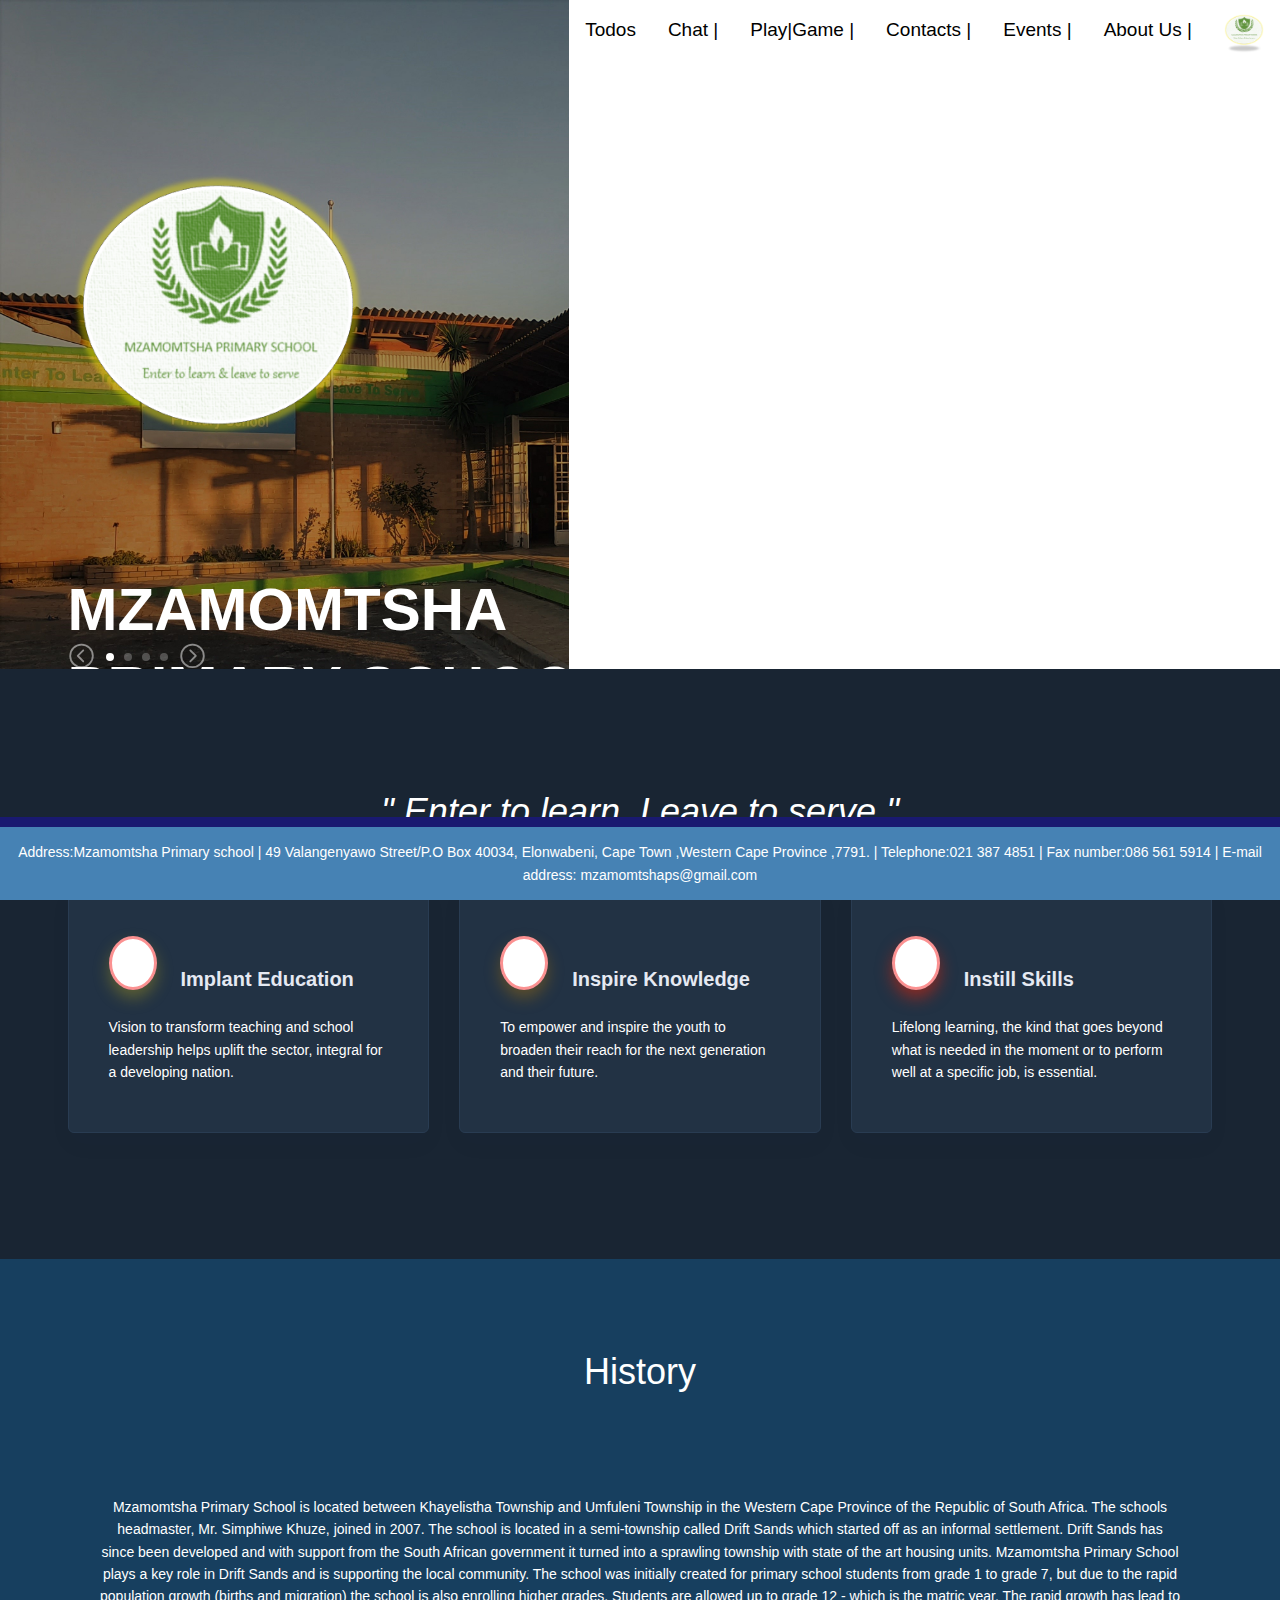
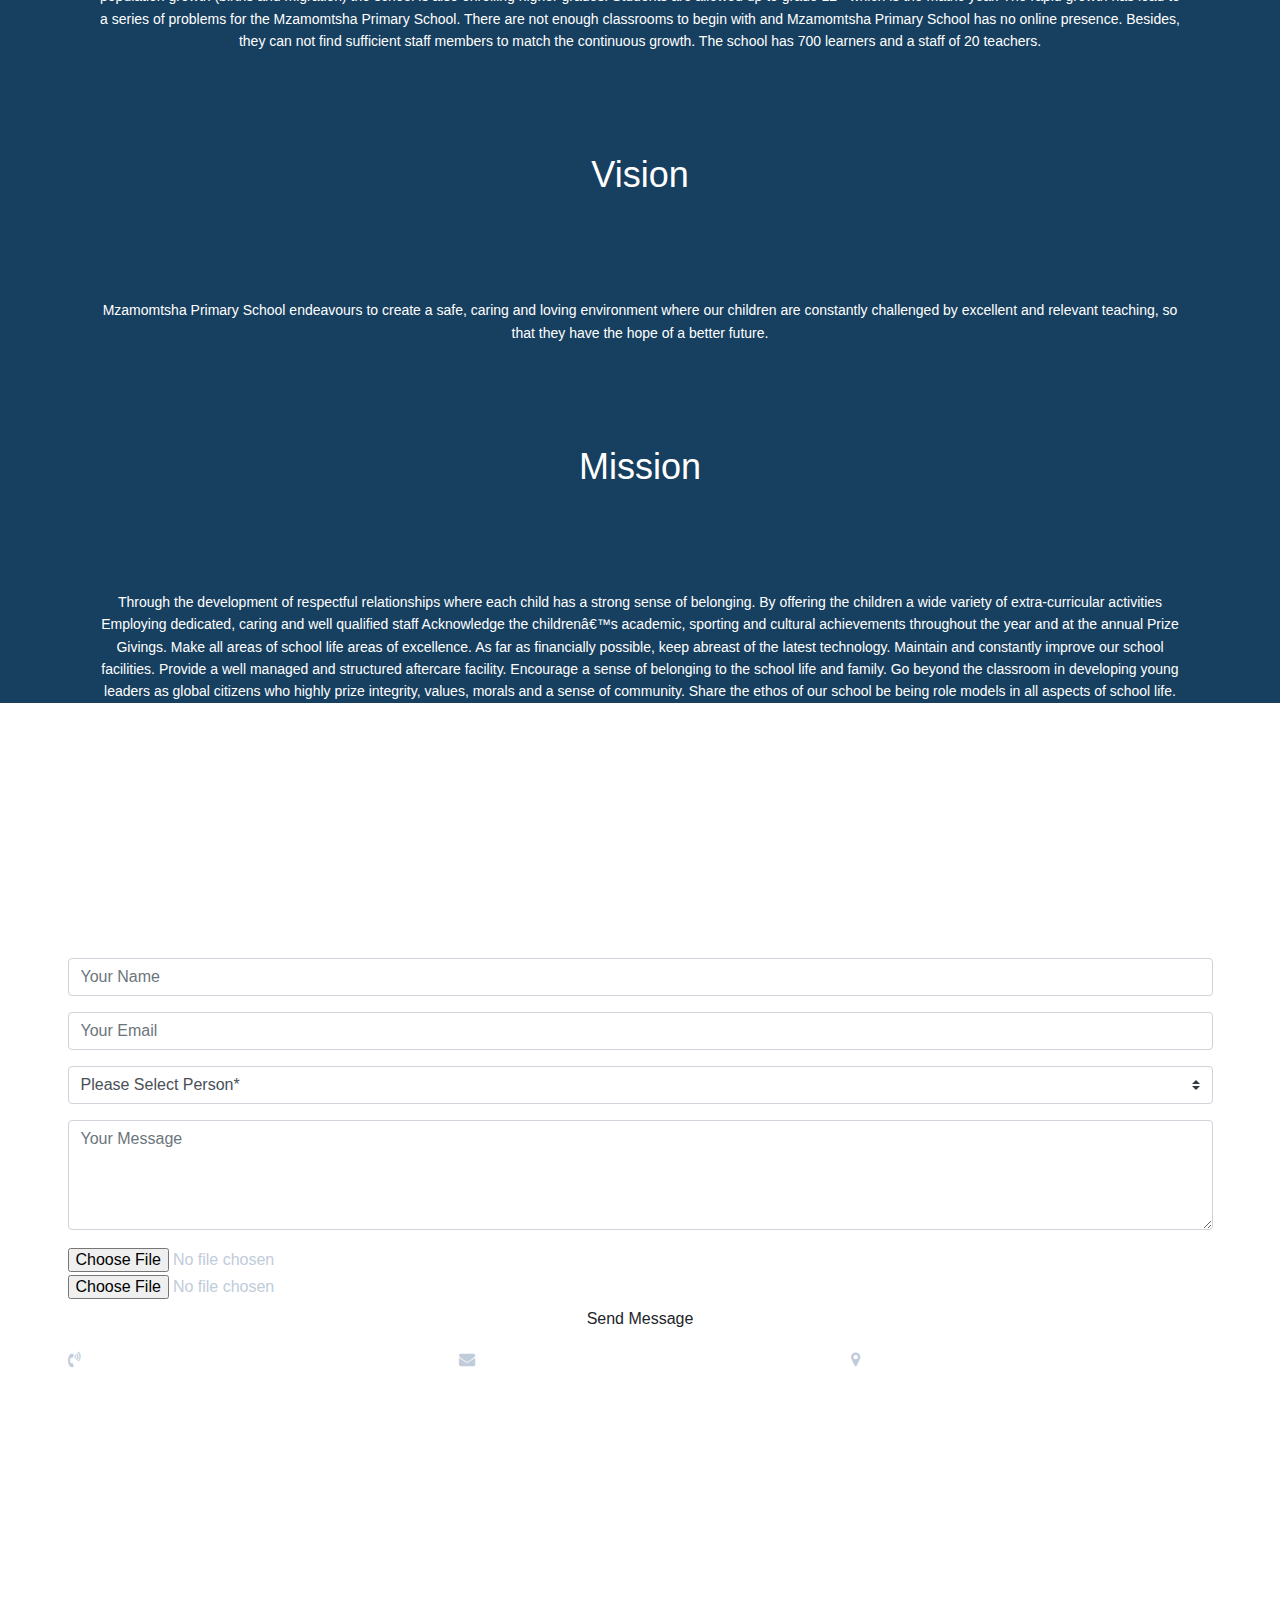
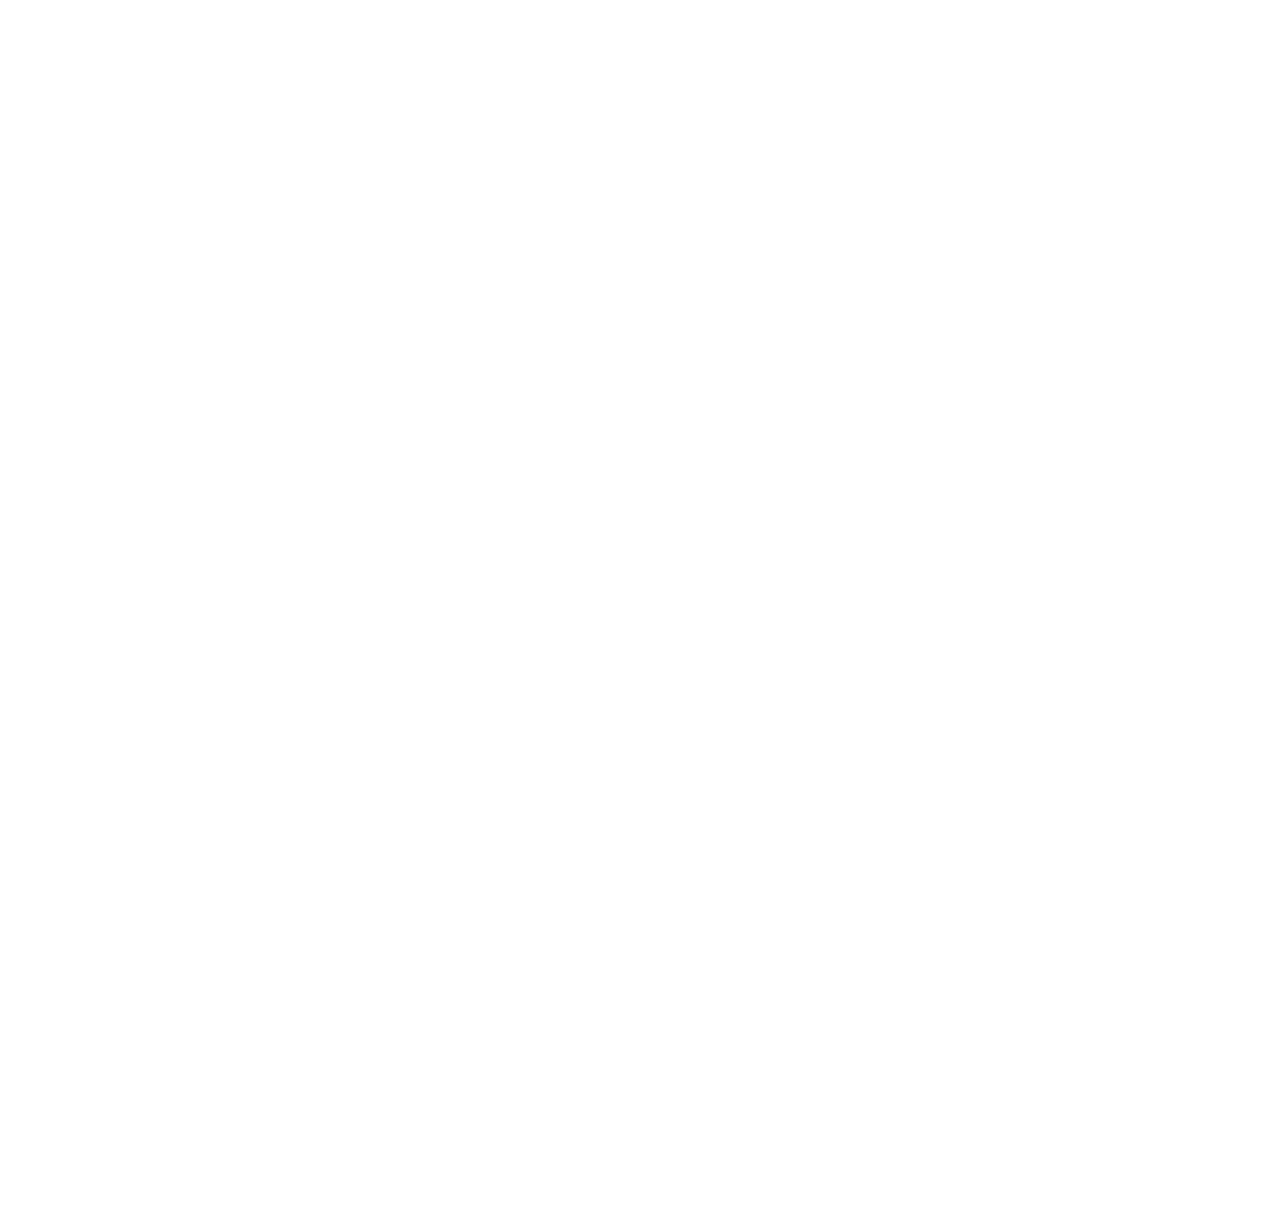
==== commit 69bd4071: "update" ====
--- a/index.html
+++ b/index.html
@@ -124,11 +124,11 @@
 	<section class="hero-section">
 		<div id="navbar">
 			<a href="#"><img src="logo1.png" style="width: 40px;height: 40px;"></a>
-			<a href="#history">About Us</a>
-			<a href="#schoolProject">Events</a>
-			<a href="#footerDiv">Contacts</a>
-			<a href="game.html">Play|Game </a>
-			<a href="https://athimboti.herokuapp.com/">chat </a>
+			<a href="#history">About Us |</a>
+			<a href="#schoolProject">Events |</a>
+			<a href="#footerDiv">Contacts |</a>
+			<a href="game.html">Play|Game |</a>
+			<a href="https://athimboti.herokuapp.com/">Chat |</a>
 			<a href=" https://my-todo-app-v1.herokuapp.com">Todos
 			</a>
 			<!-- <div style="width: 100%; height: 10px; background-color: rgb(70, 180, 76);z-index: 104;background-attachment: fixed;"></div> -->
@@ -469,13 +469,13 @@
 	
 	<script type="text/javascript">
 	//how to prevent clickjacking attack in javascript
-	if (self === top) {
-		var antiClickjack = document.getElementById("antiClickjack");
-		antiClickjack.parentNode.removeChild(antiClickjack);
-
-	} else {
-		top.location = self.location;
-	}
+	// if (self === top) {
+	// 	var antiClickjack = document.getElementById("antiClickjack");
+	// 	antiClickjack.parentNode.removeChild(antiClickjack);
+
+	// } else {
+	// 	top.location = self.location;
+	// }
 
 
 
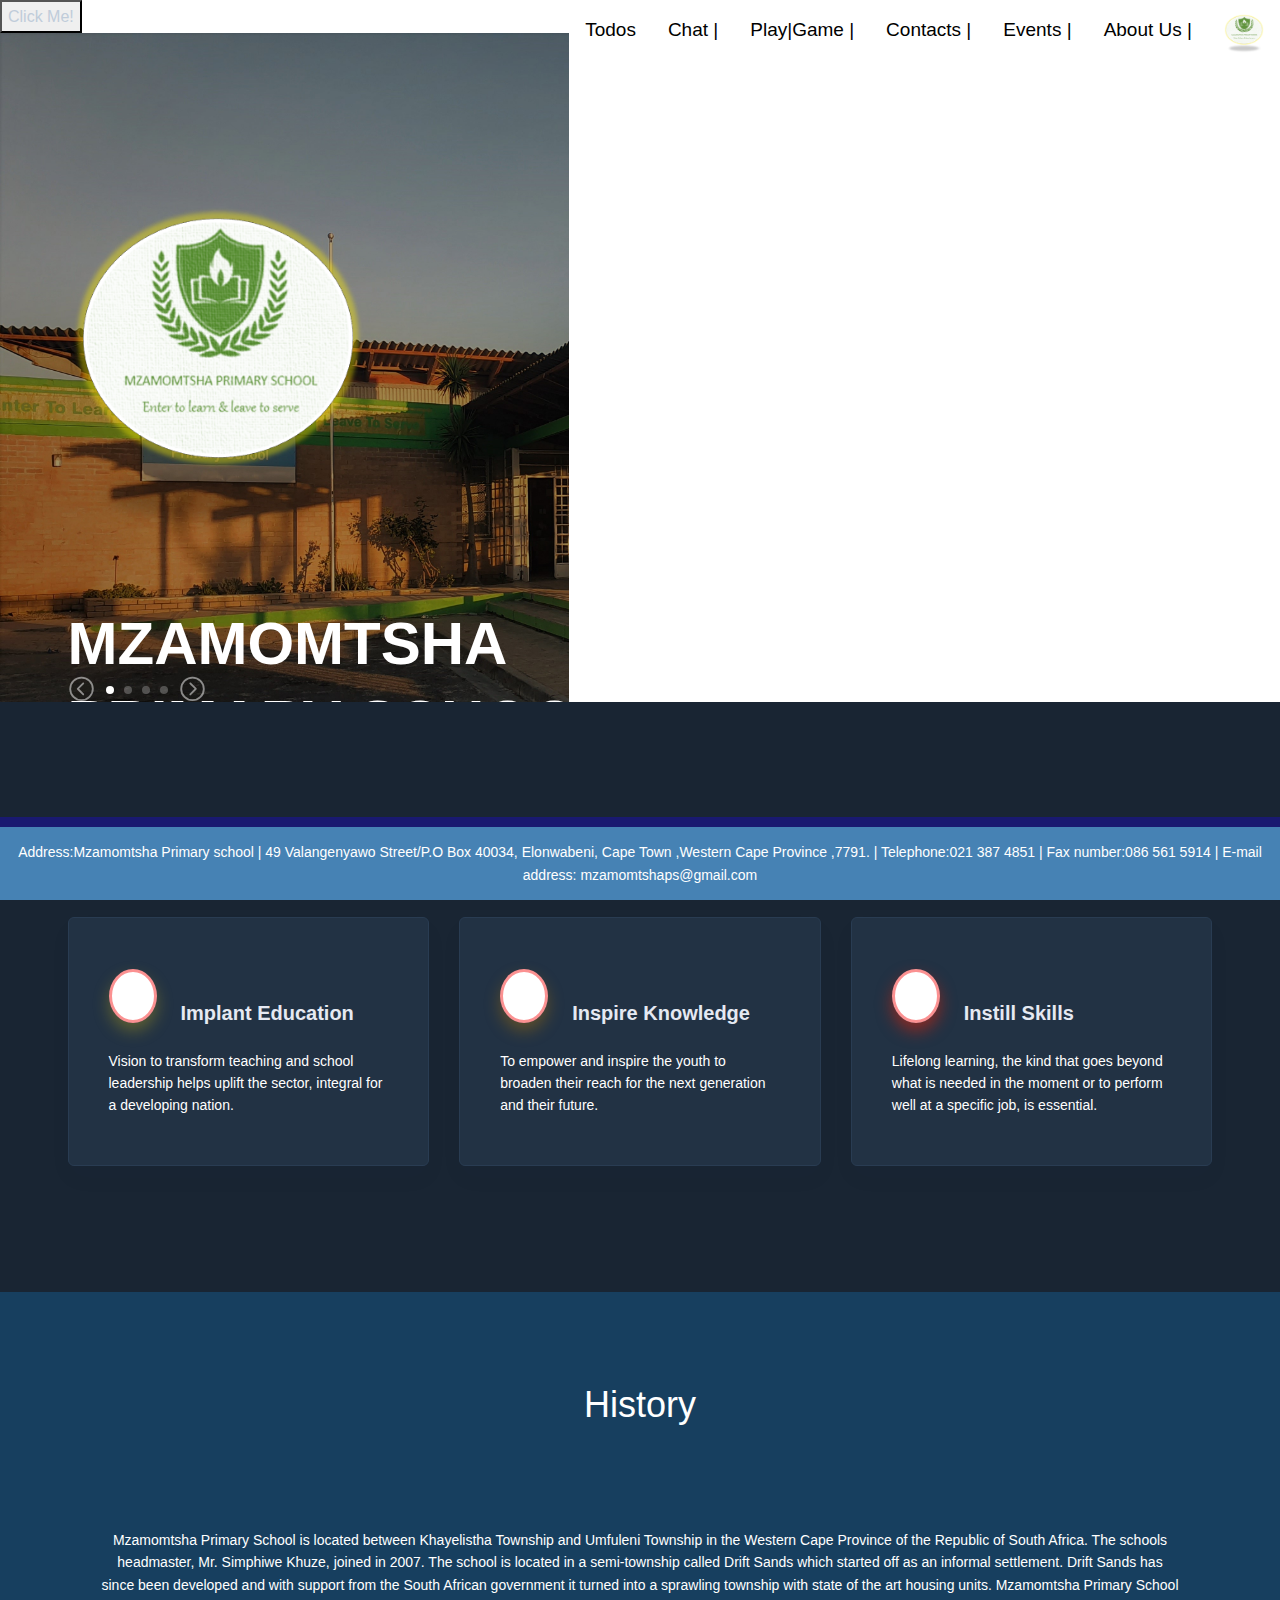
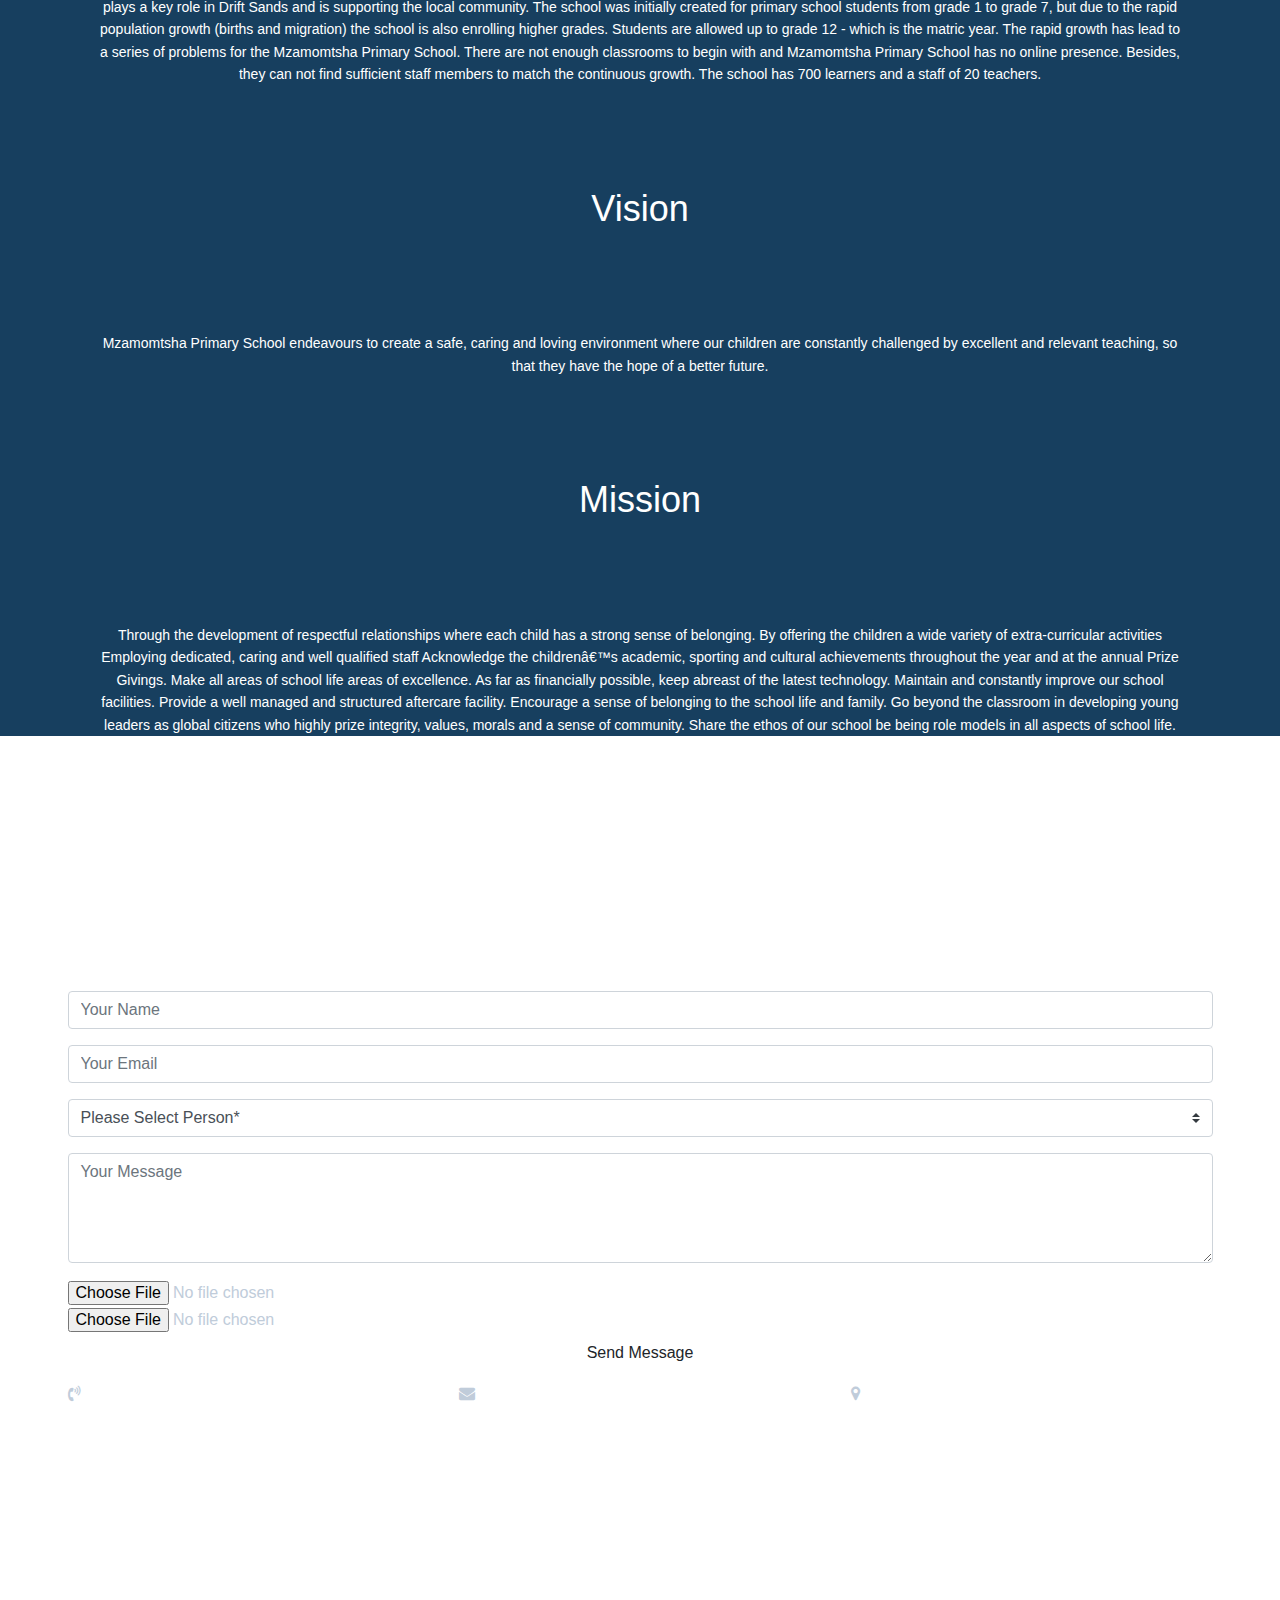
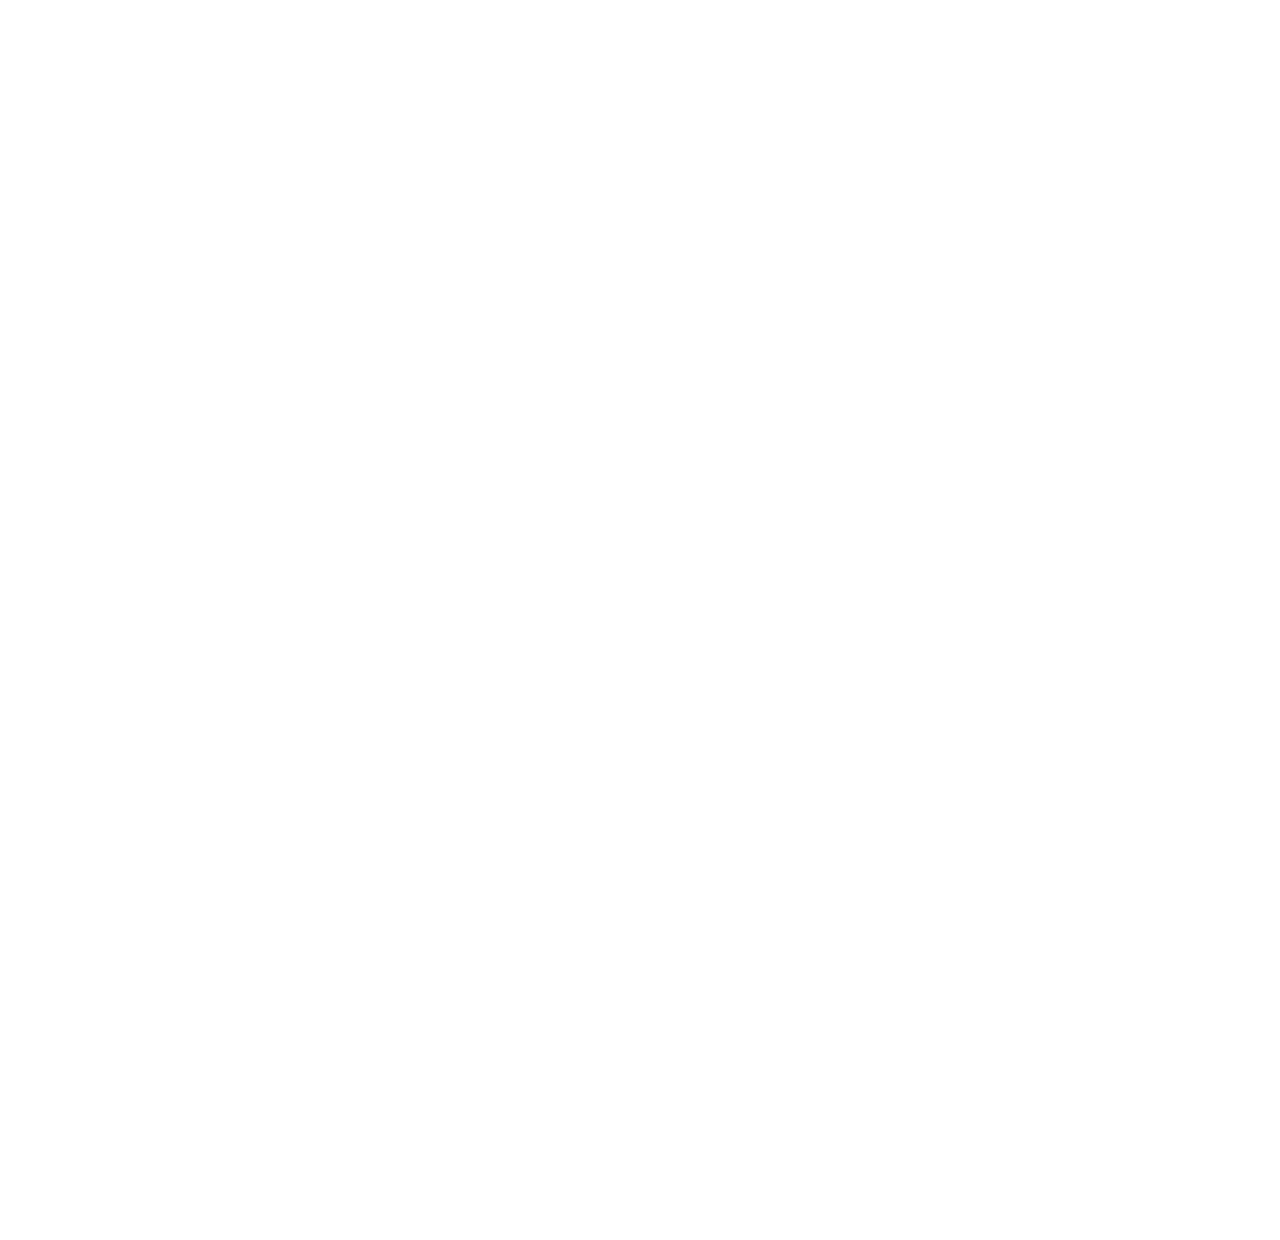
==== commit 636cd3c4: "Update index.html" ====
--- a/index.html
+++ b/index.html
@@ -131,6 +131,7 @@
 			<a href="https://athimboti.herokuapp.com/">Chat |</a>
 			<a href=" https://my-todo-app-v1.herokuapp.com">Todos
 			</a>
+			<button type=" https://my-todo-app-v1.herokuapp.com">Click Me!</button>
 			<!-- <div style="width: 100%; height: 10px; background-color: rgb(70, 180, 76);z-index: 104;background-attachment: fixed;"></div> -->
 			<!-- // popup button  -->
 			<!-- <div> -->
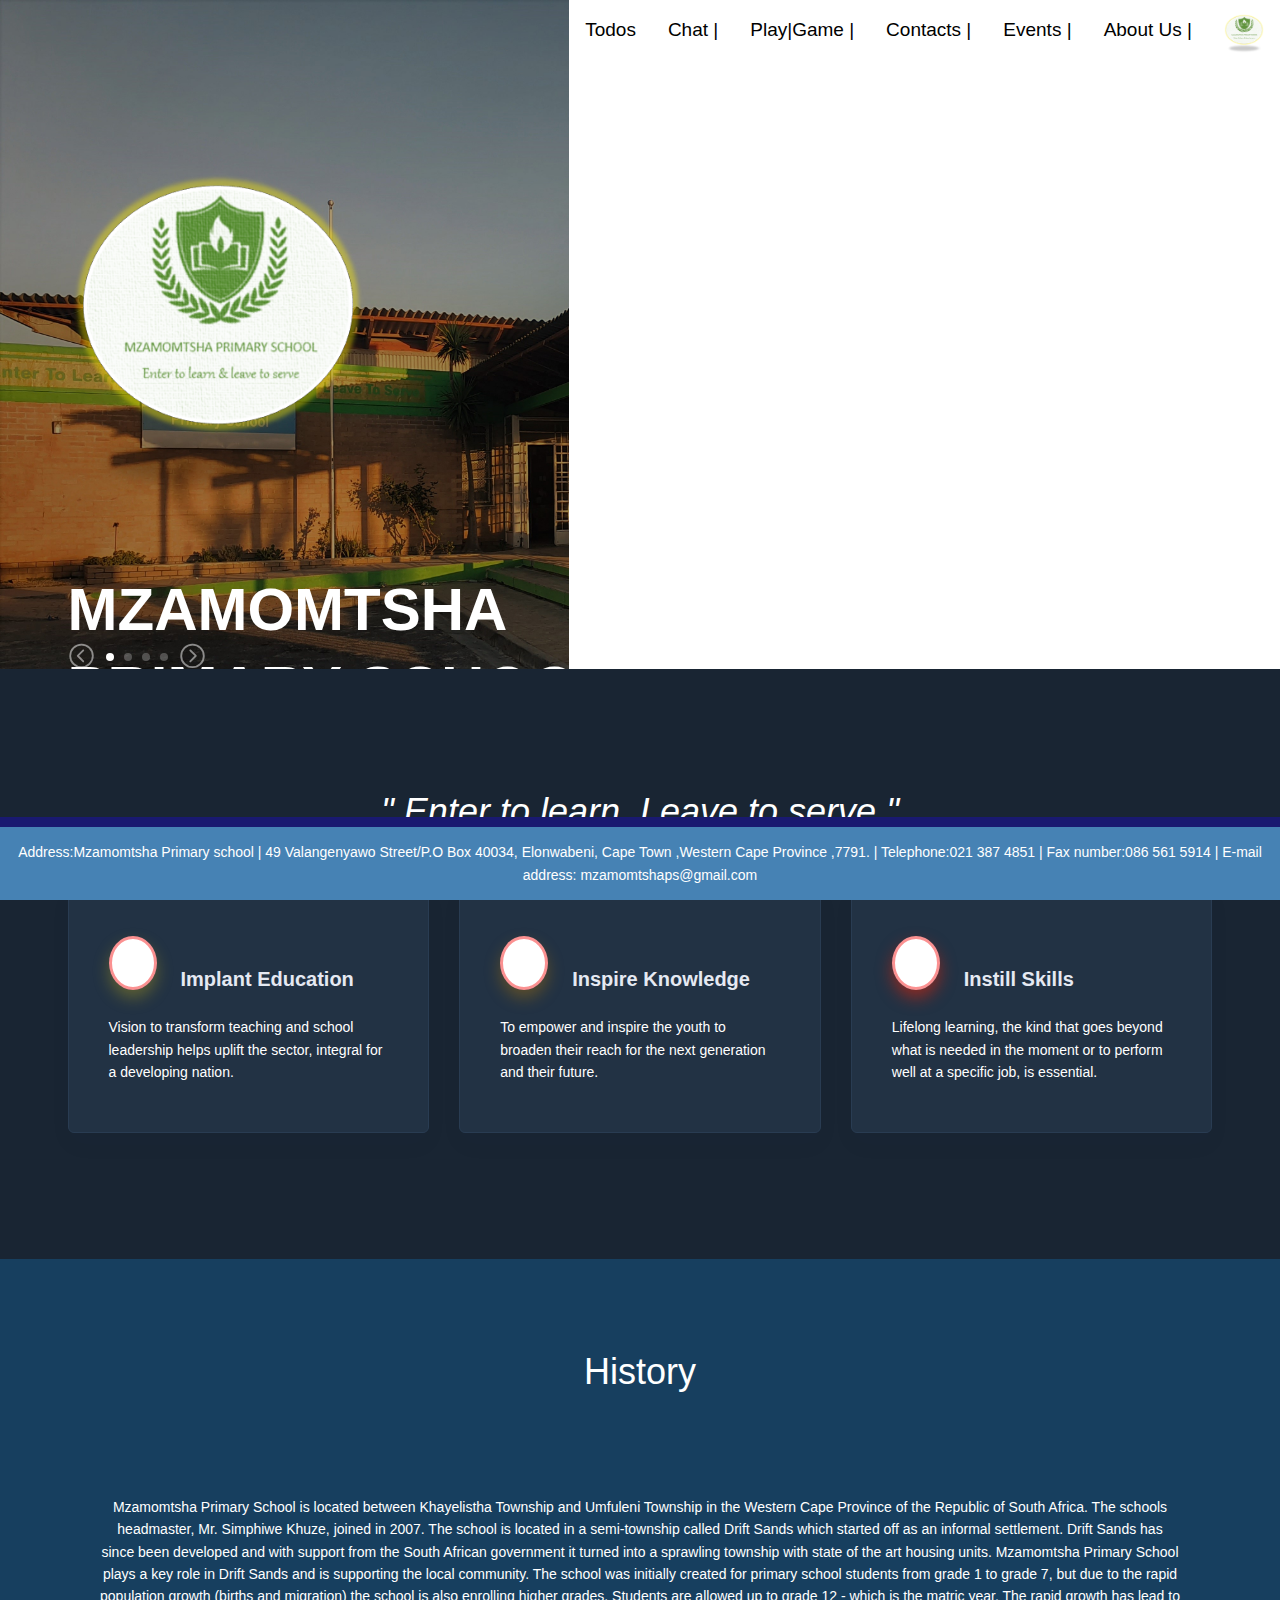
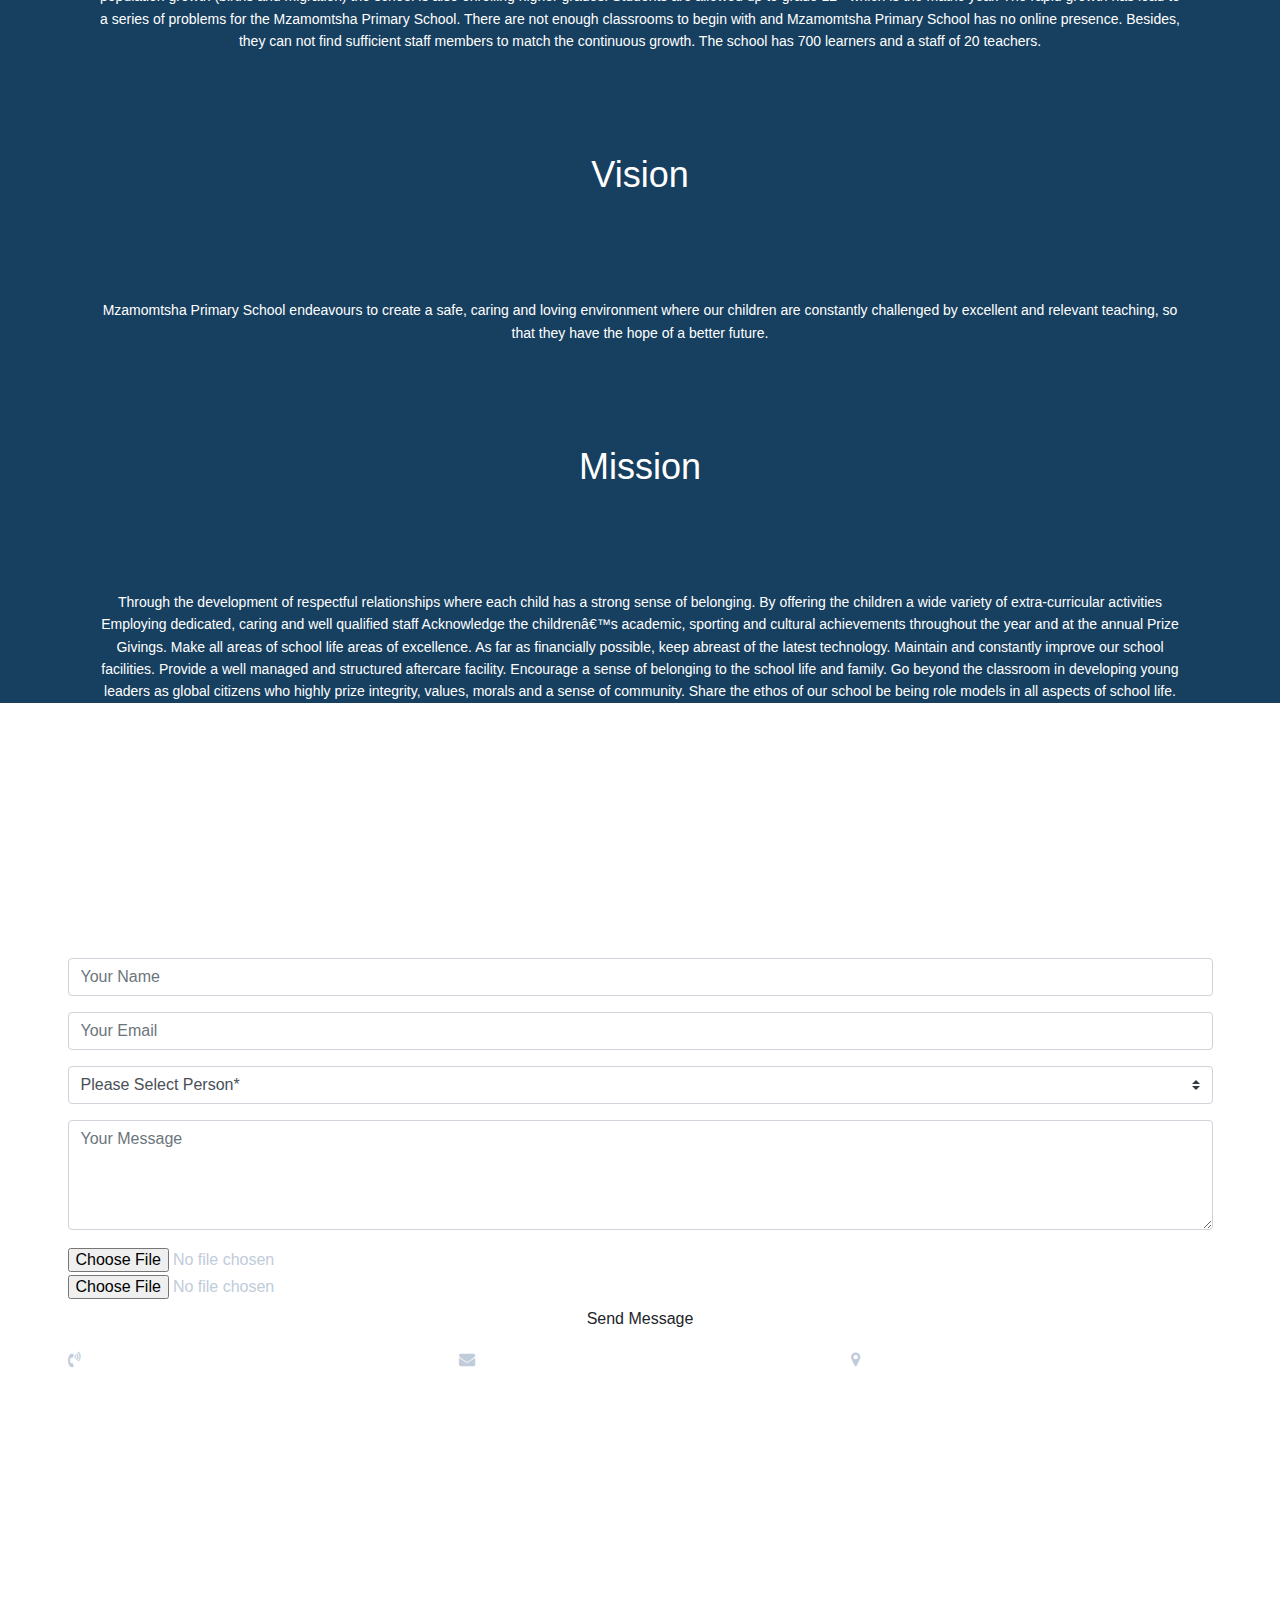
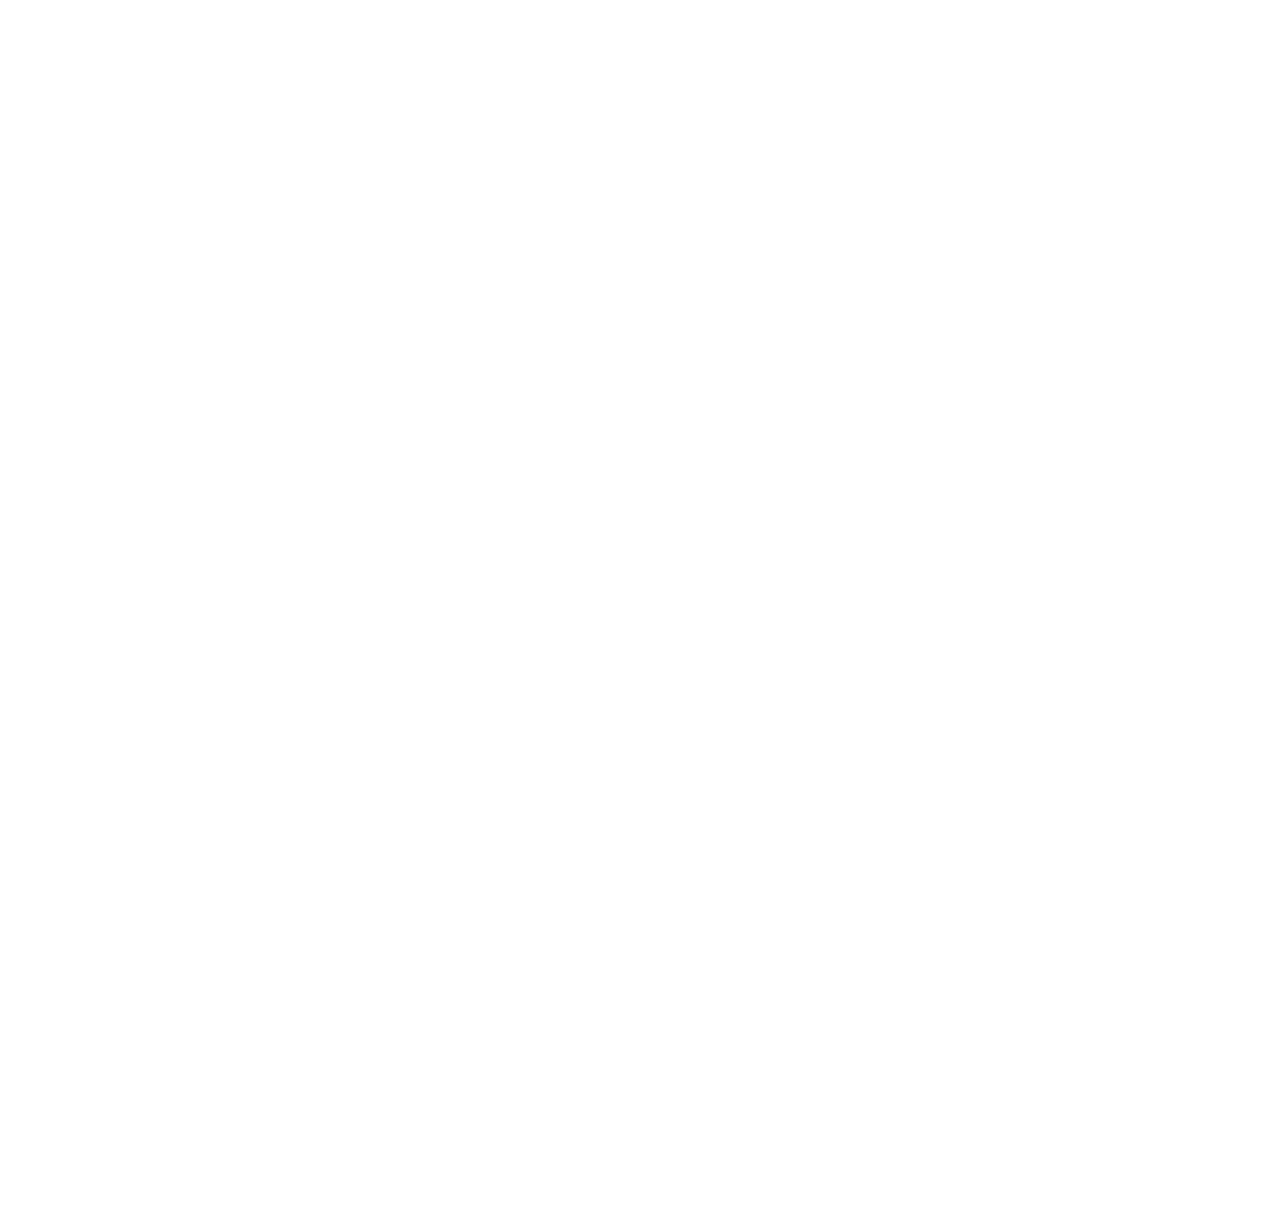
==== commit d3c538dd: "Update index.html" ====
--- a/index.html
+++ b/index.html
@@ -131,7 +131,7 @@
 			<a href="https://athimboti.herokuapp.com/">Chat |</a>
 			<a href=" https://my-todo-app-v1.herokuapp.com">Todos
 			</a>
-			<button type=" https://my-todo-app-v1.herokuapp.com">Click Me!</button>
+			
 			<!-- <div style="width: 100%; height: 10px; background-color: rgb(70, 180, 76);z-index: 104;background-attachment: fixed;"></div> -->
 			<!-- // popup button  -->
 			<!-- <div> -->
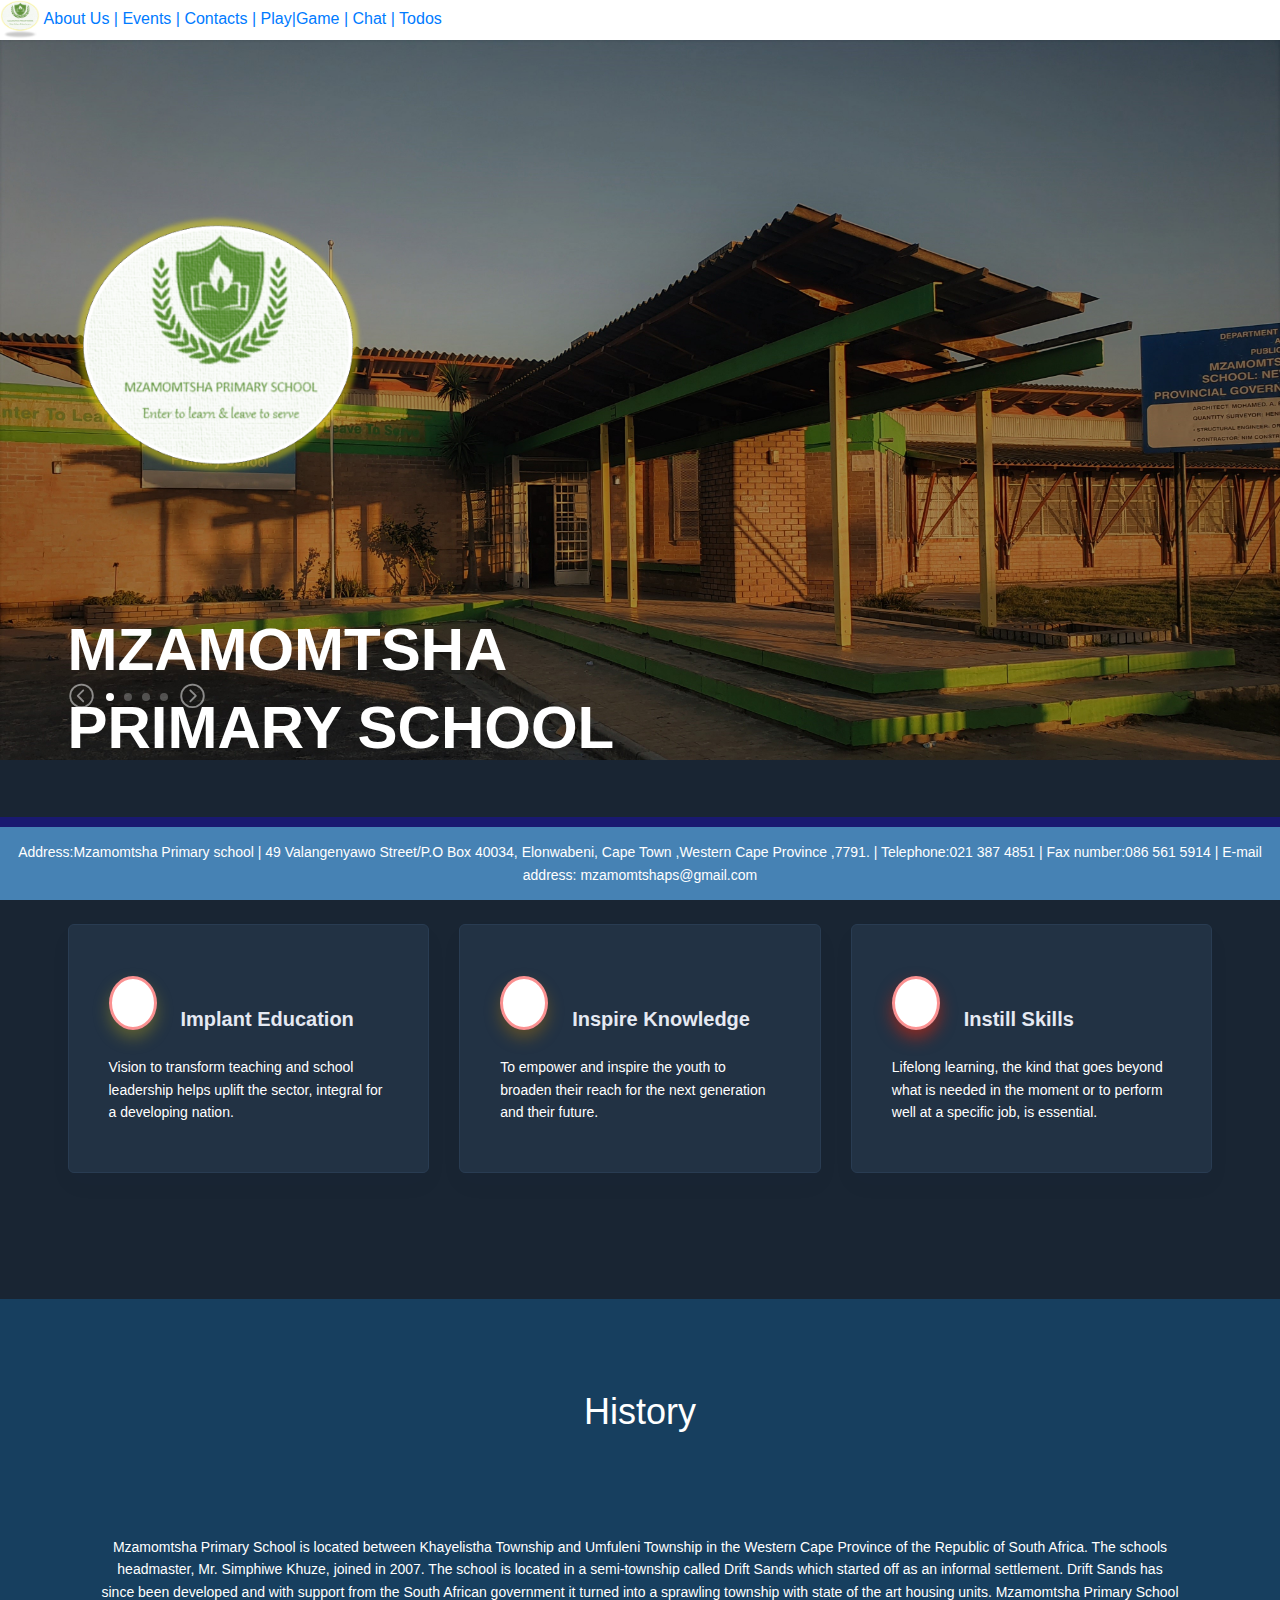
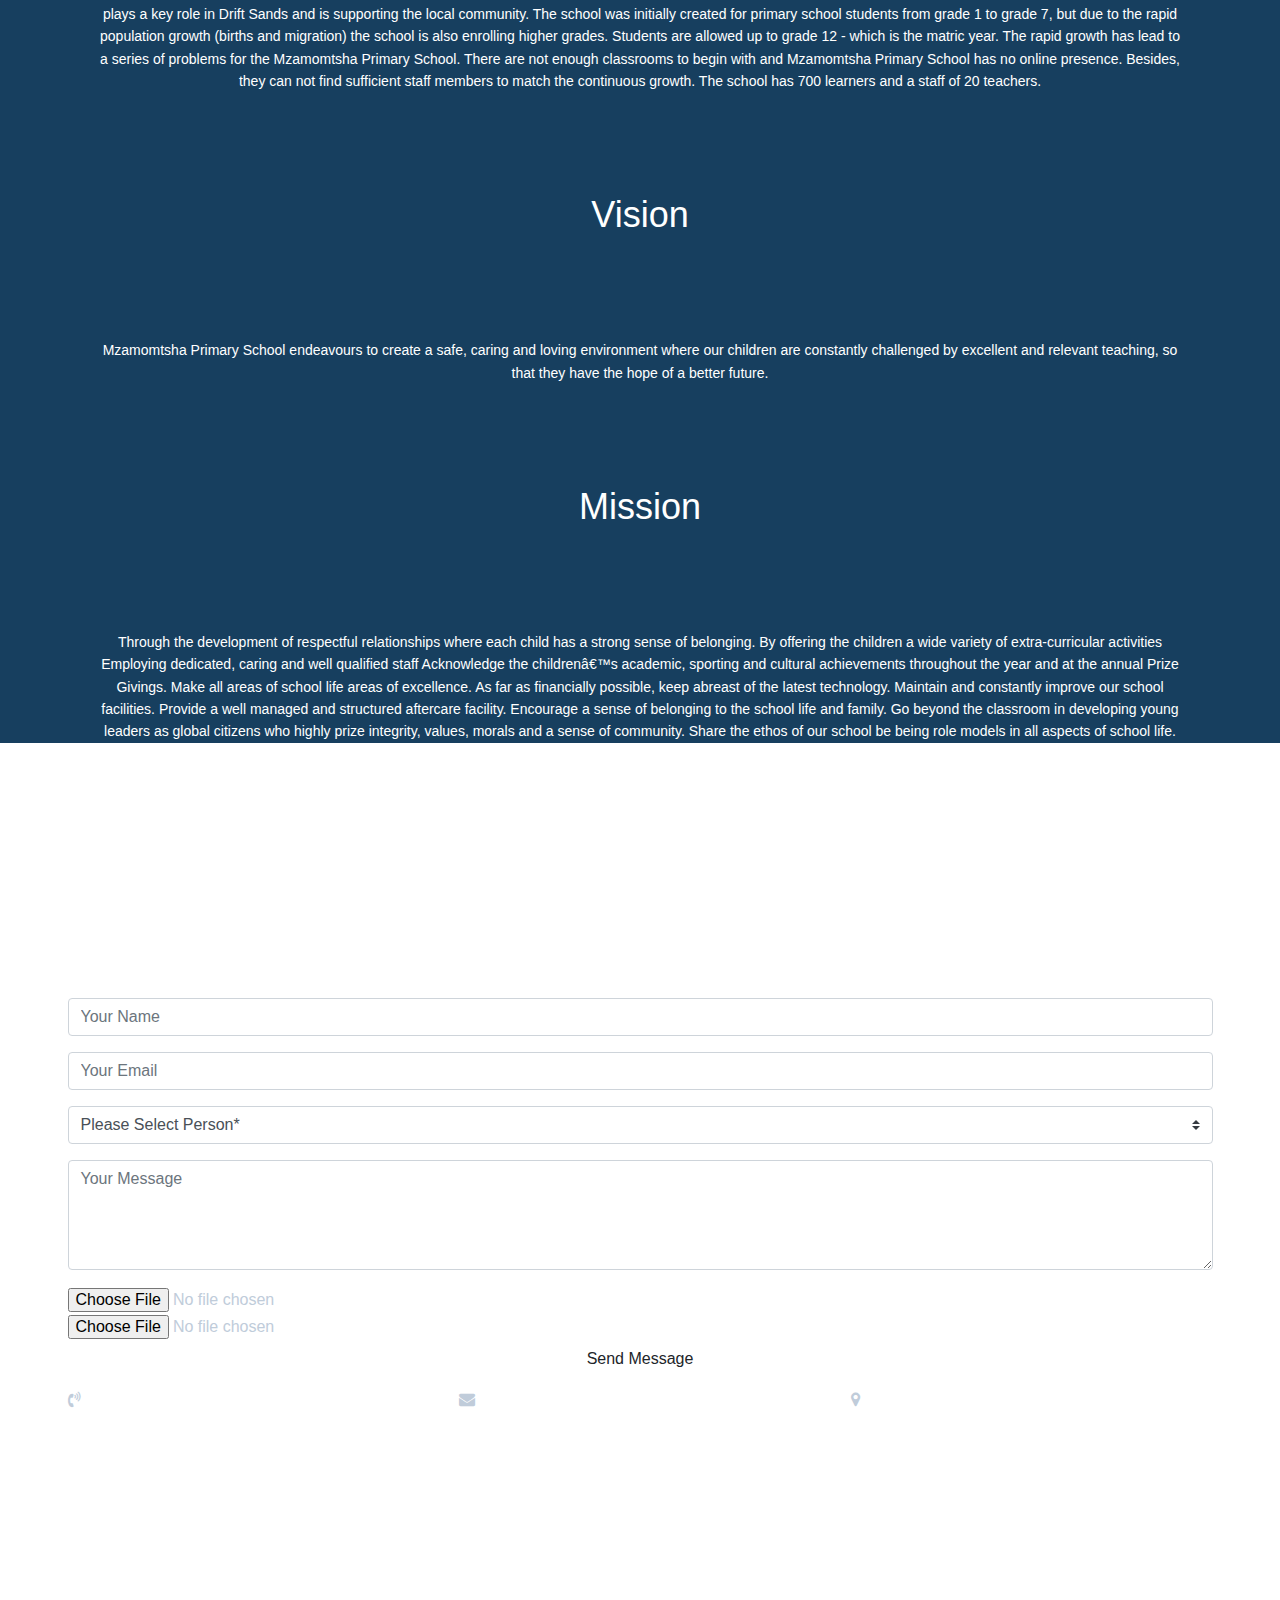
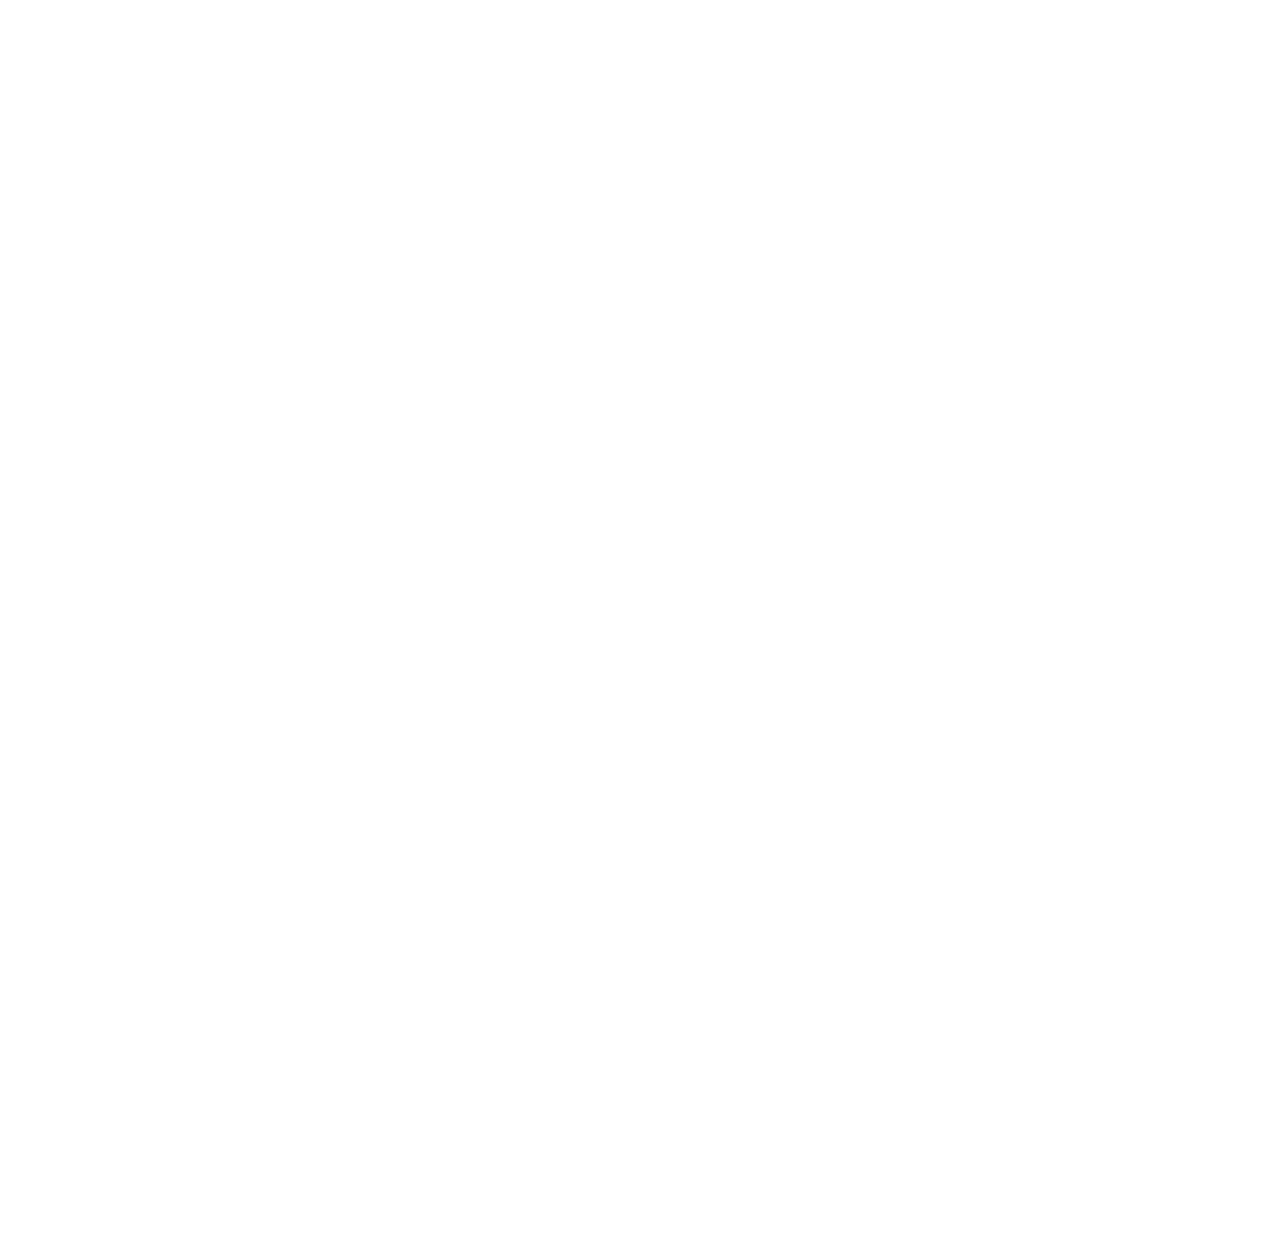
==== commit 349dadaf: "Update index.html" ====
--- a/index.html
+++ b/index.html
@@ -470,13 +470,13 @@
 	
 	<script type="text/javascript">
 	//how to prevent clickjacking attack in javascript
-	// if (self === top) {
-	// 	var antiClickjack = document.getElementById("antiClickjack");
-	// 	antiClickjack.parentNode.removeChild(antiClickjack);
-
-	// } else {
-	// 	top.location = self.location;
-	// }
+	 if (self === top) {
+		var antiClickjack = document.getElementById("antiClickjack");
+	 	antiClickjack.parentNode.removeChild(antiClickjack);
+
+	 } else {
+		top.location = self.location;
+	 }
 
 
 
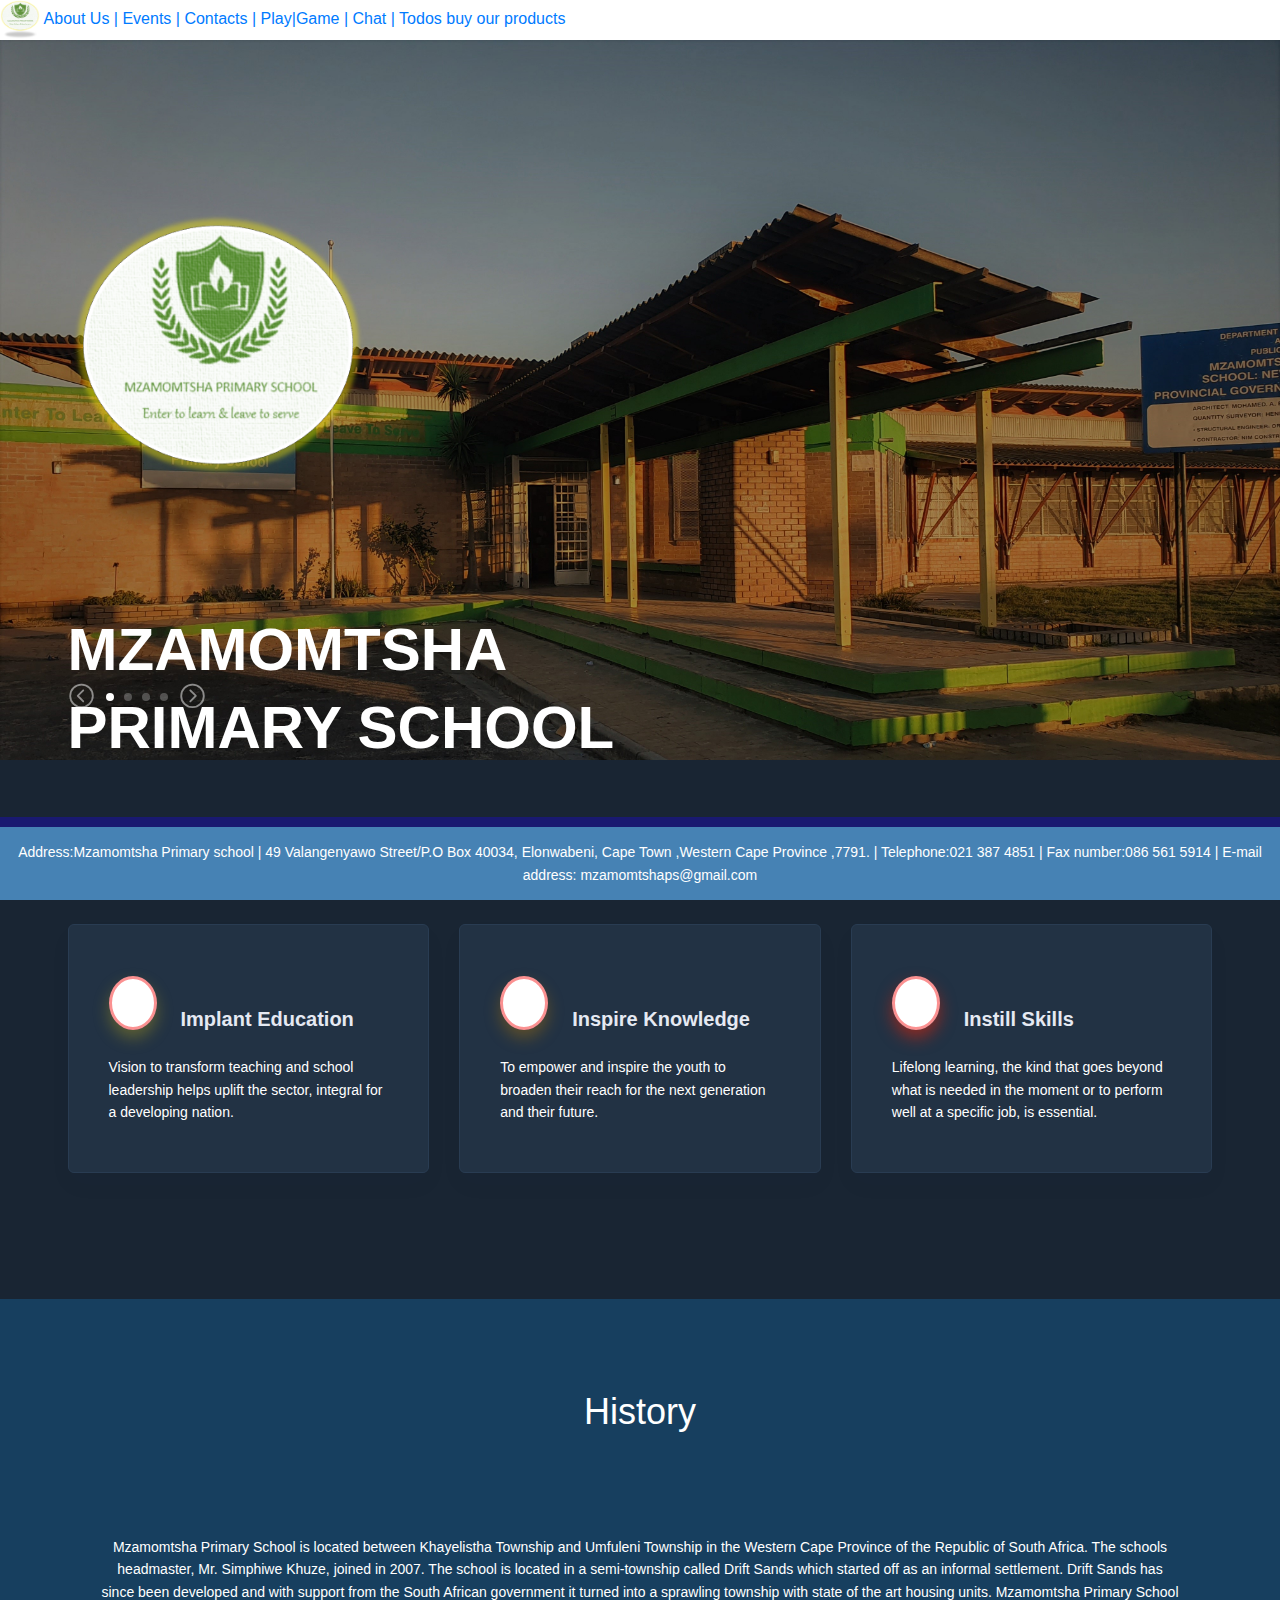
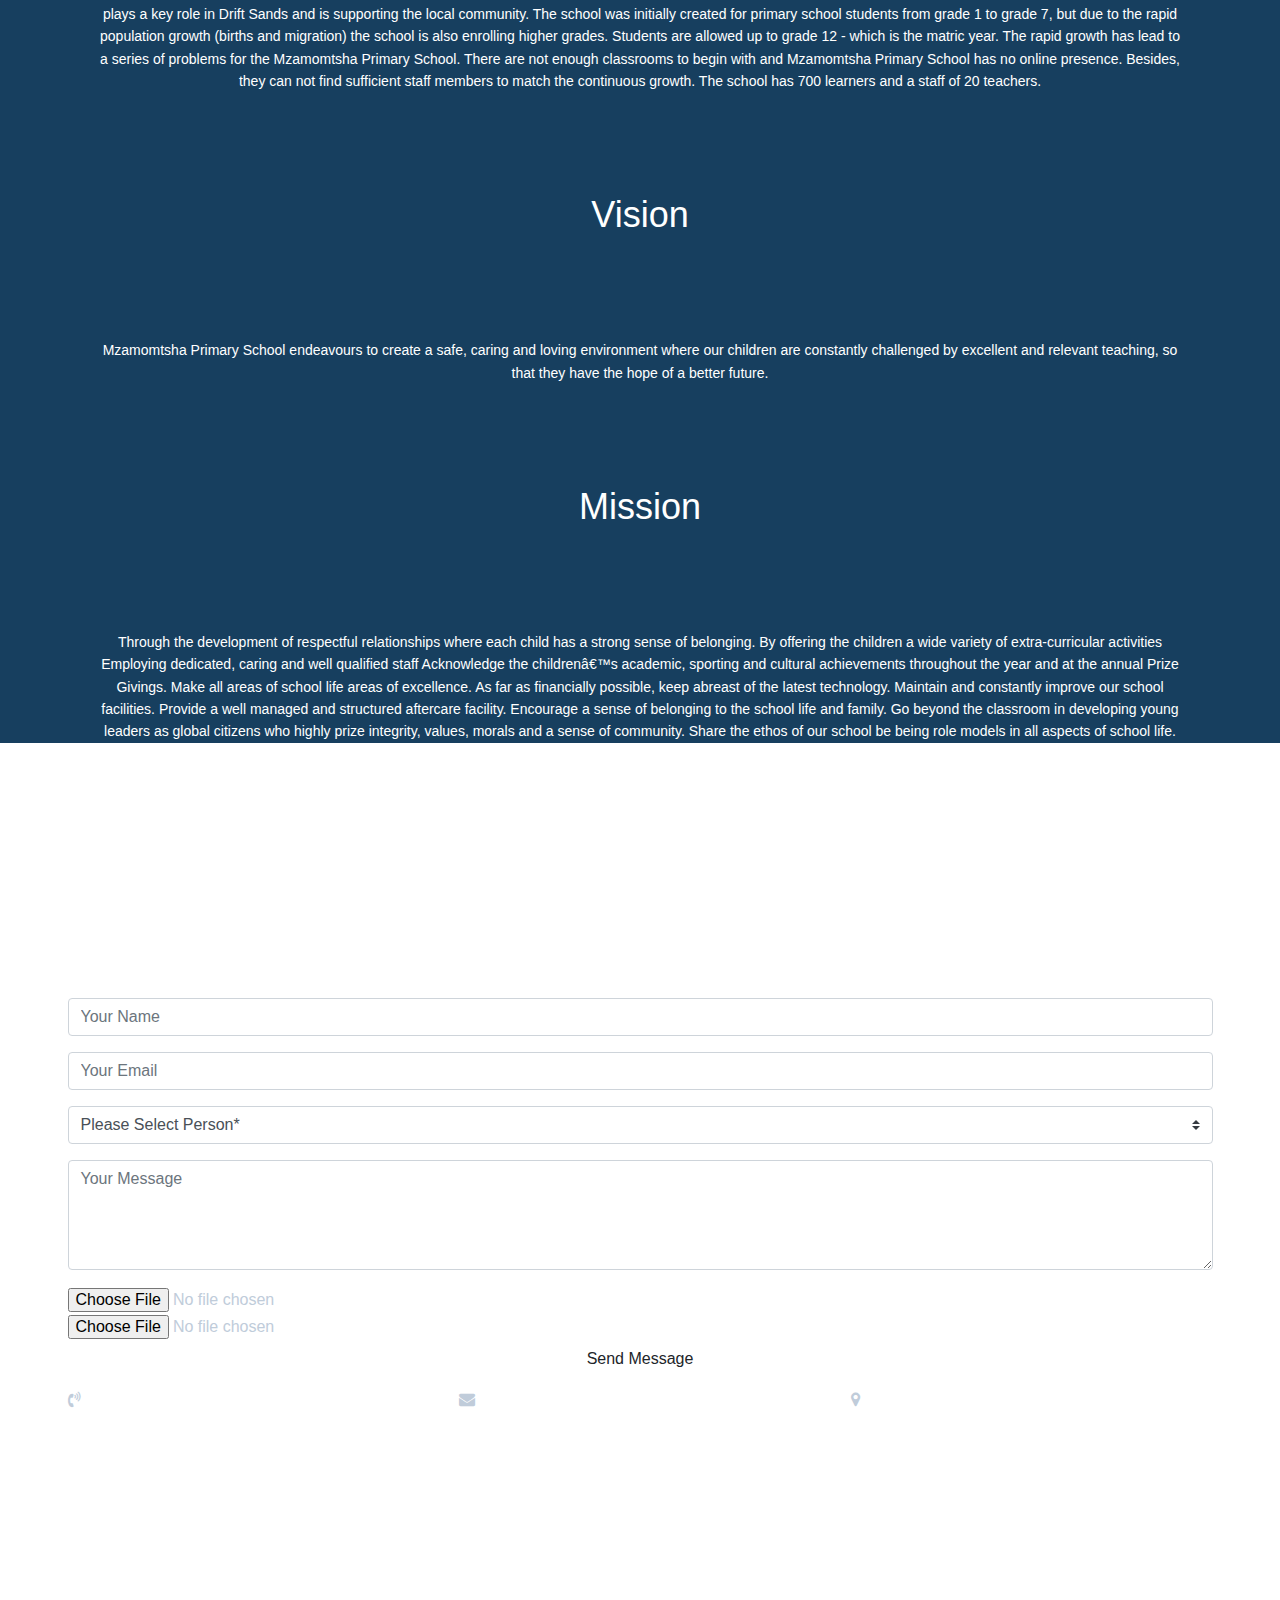
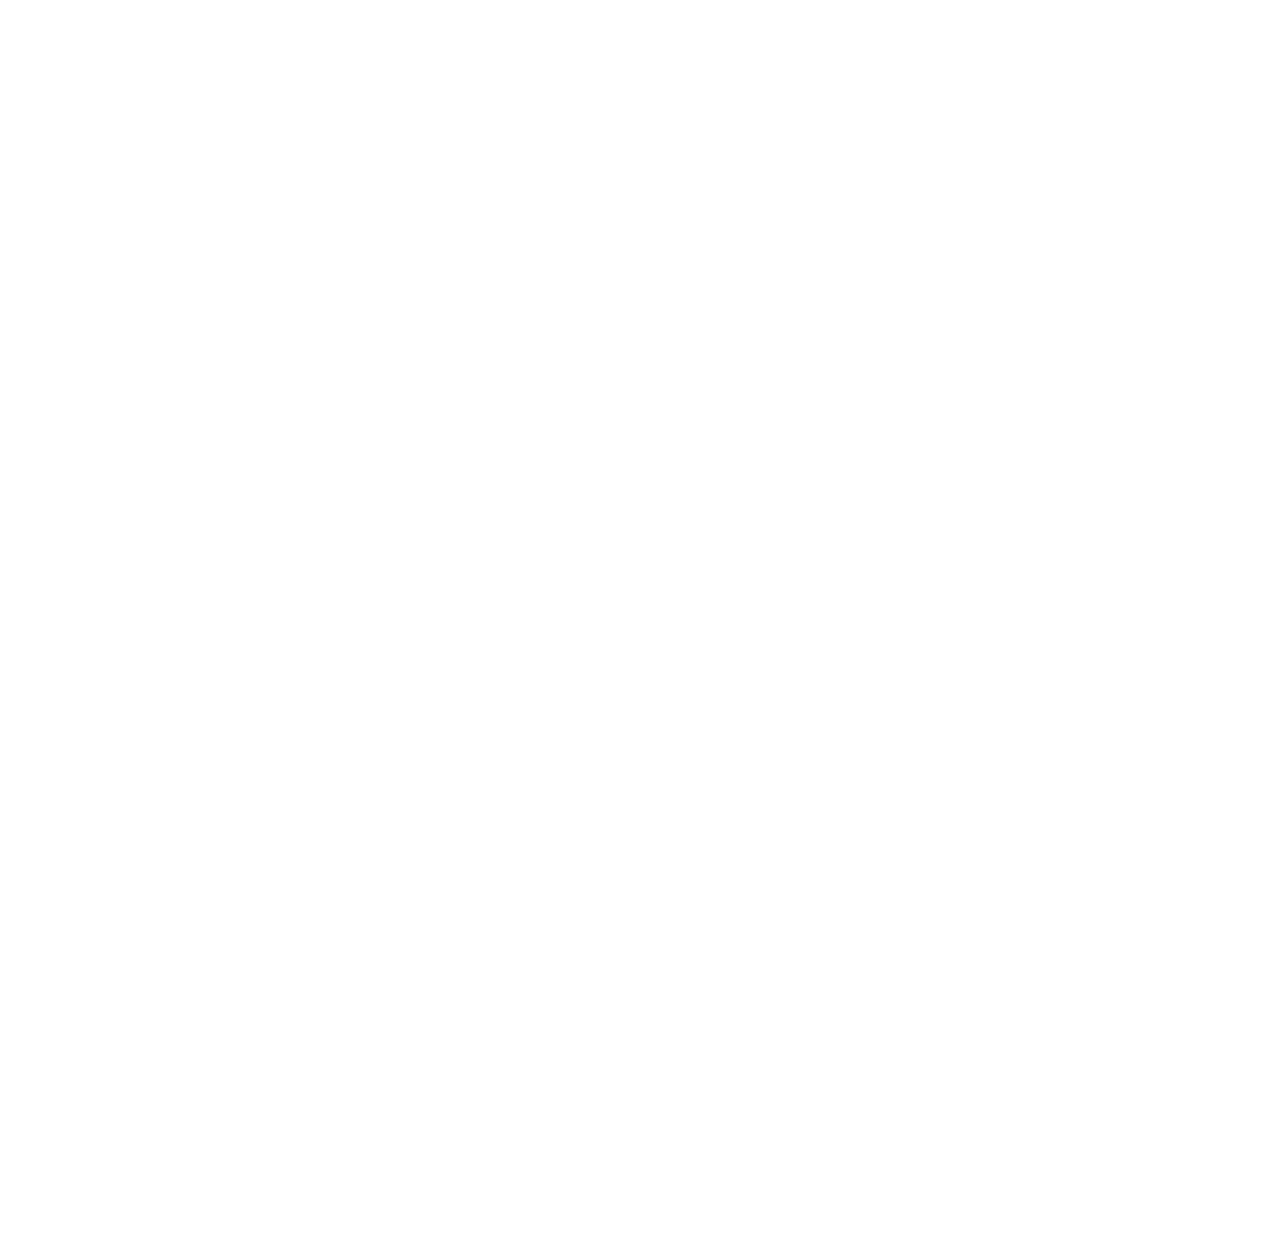
==== commit 5fd8f676: "Update index.html" ====
--- a/index.html
+++ b/index.html
@@ -129,8 +129,8 @@
 			<a href="#footerDiv">Contacts |</a>
 			<a href="game.html">Play|Game |</a>
 			<a href="https://athimboti.herokuapp.com/">Chat |</a>
-			<a href=" https://my-todo-app-v1.herokuapp.com">Todos
-			</a>
+			<a href=" https://my-todo-app-v1.herokuapp.com">Todos</a>
+			<a href="https://stackblitz.com/edit/angular-mqvddp-2y7y5f?file=src%2Fapp%2Fproduct-alert%2Fproduct-alert.component.html">buy our products</a>
 			
 			<!-- <div style="width: 100%; height: 10px; background-color: rgb(70, 180, 76);z-index: 104;background-attachment: fixed;"></div> -->
 			<!-- // popup button  -->
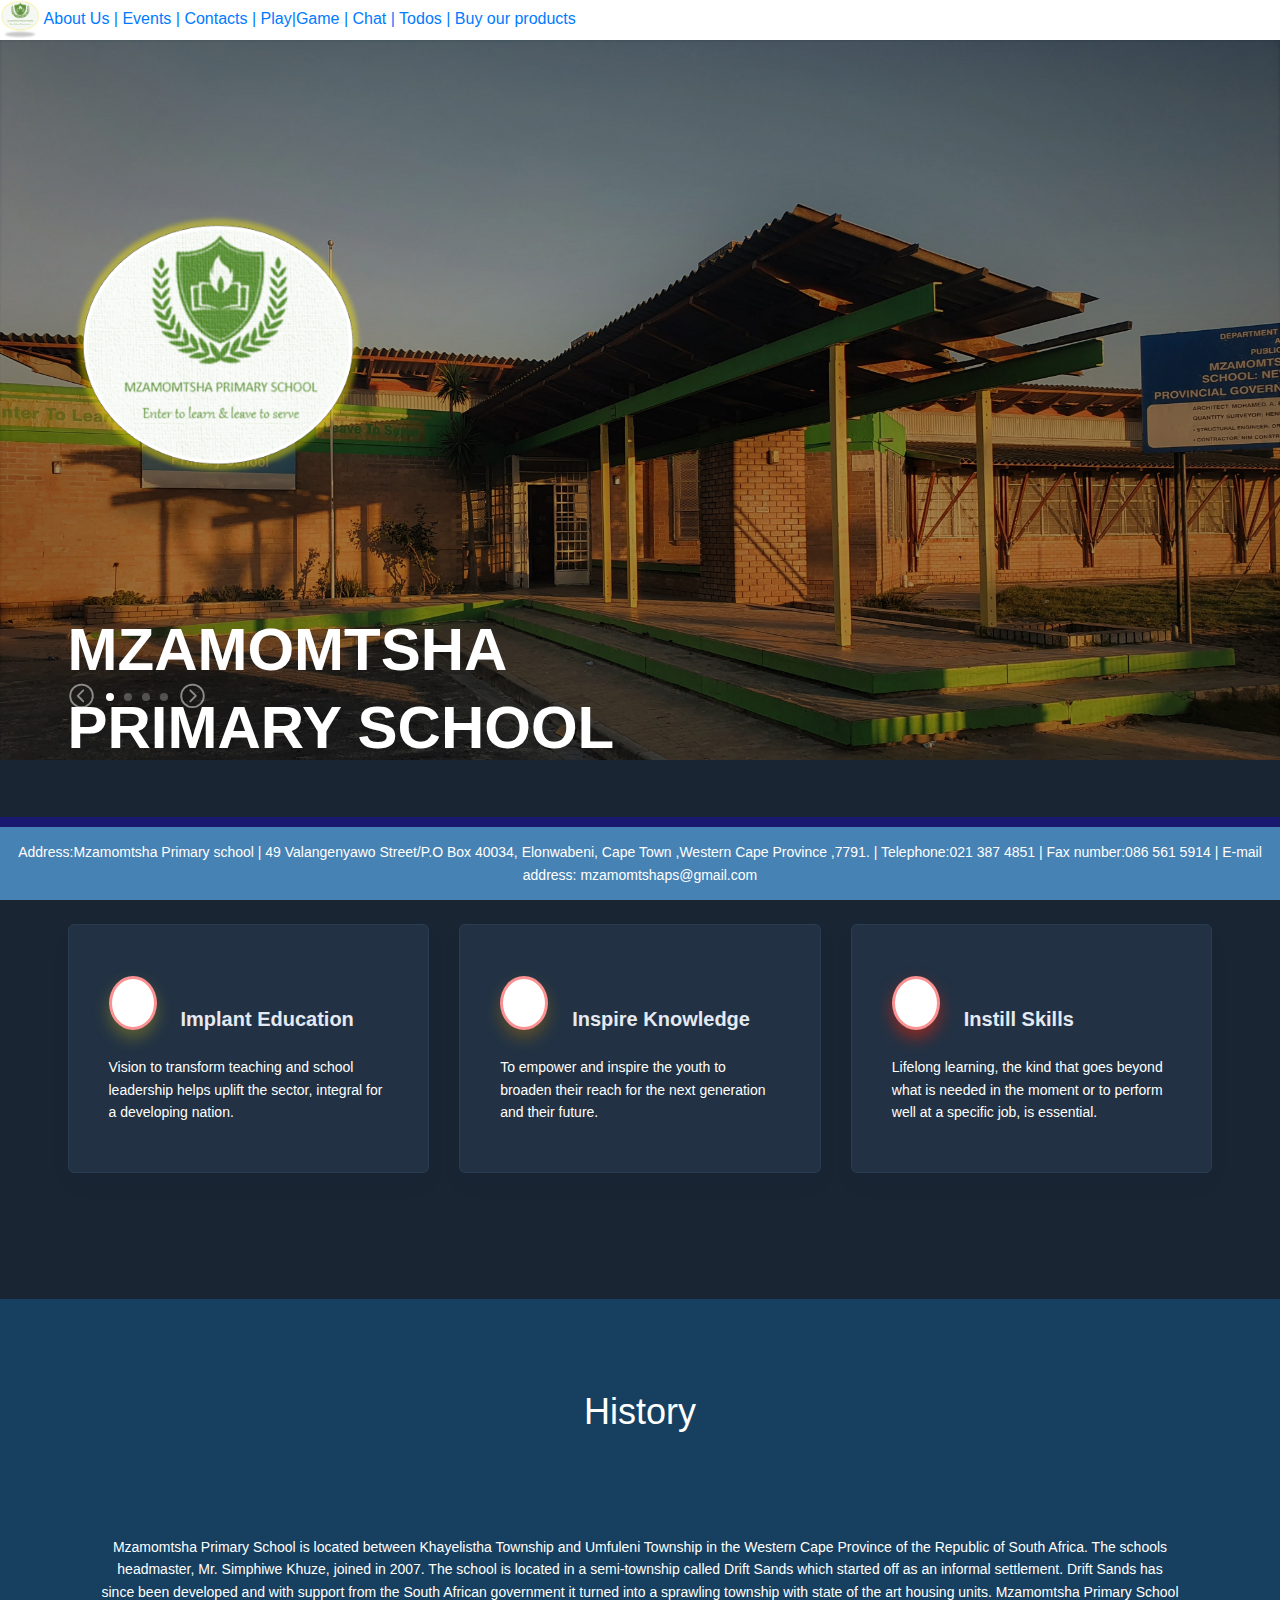
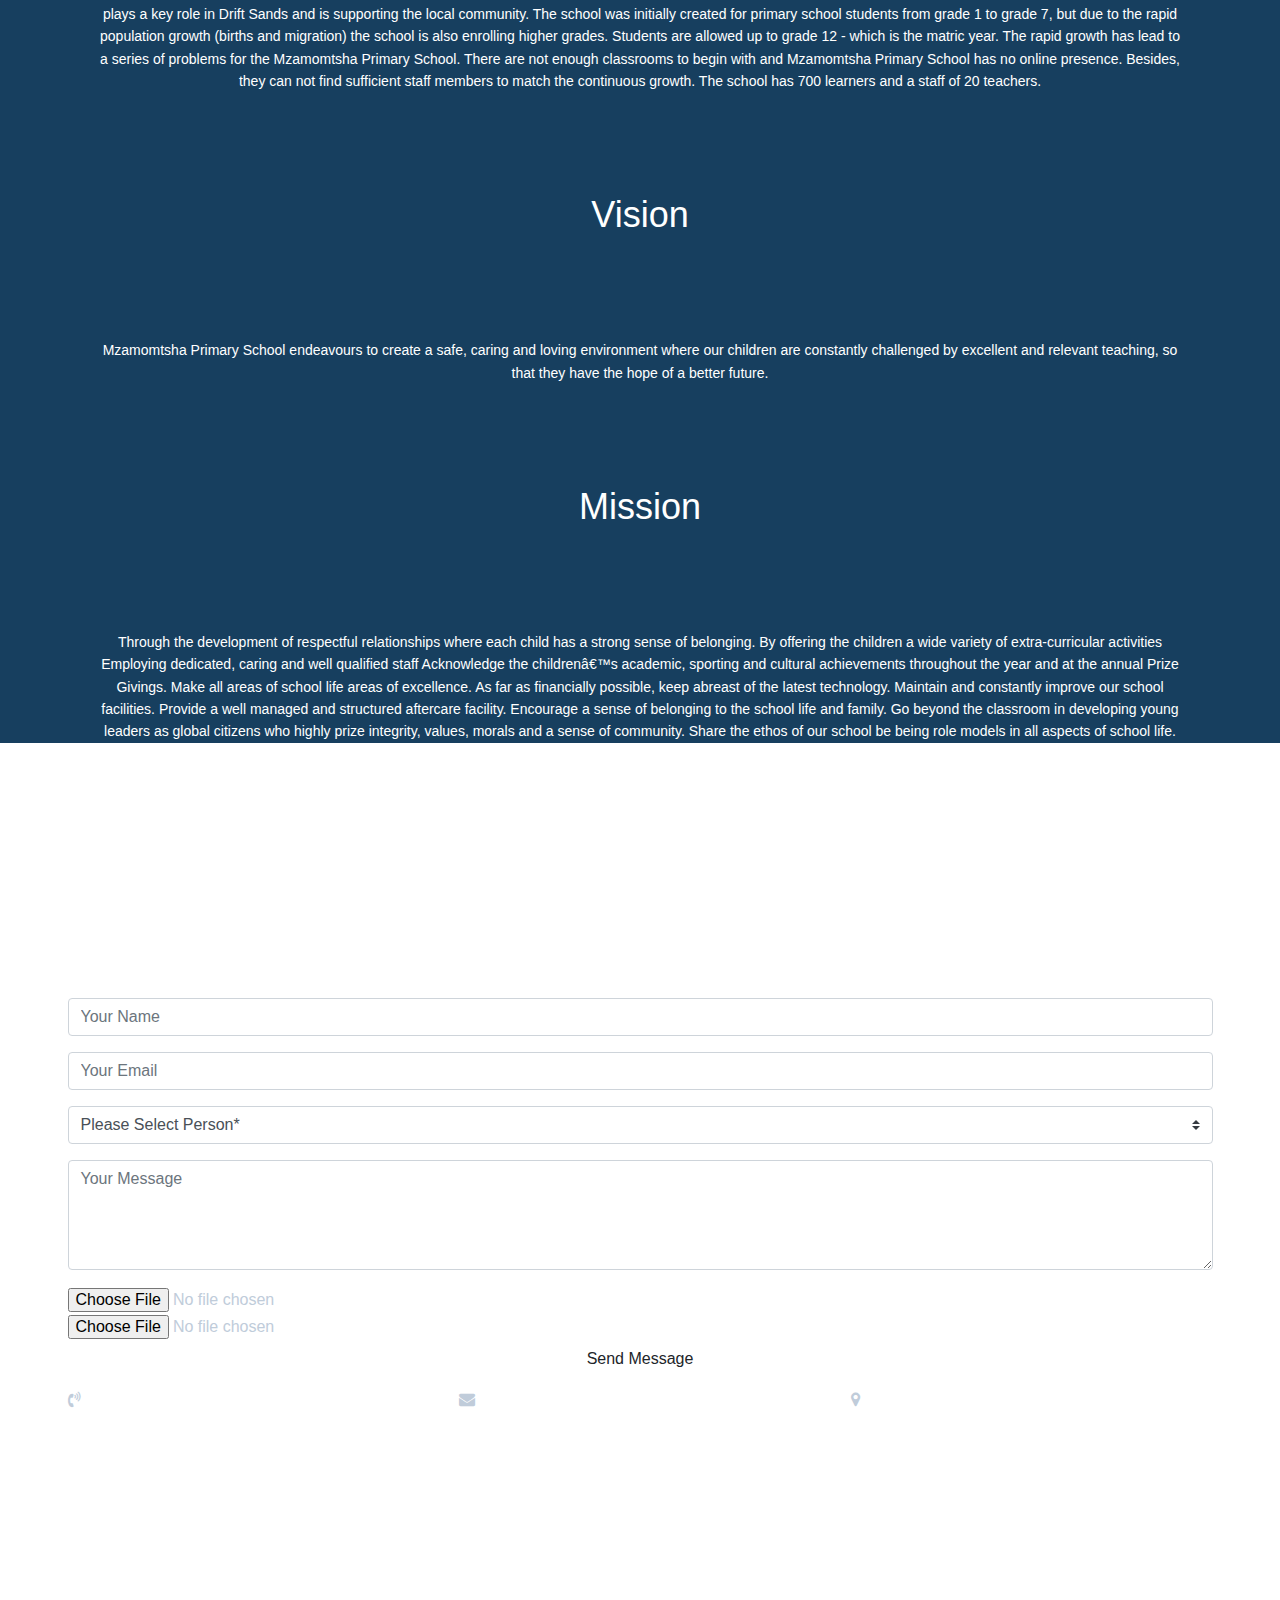
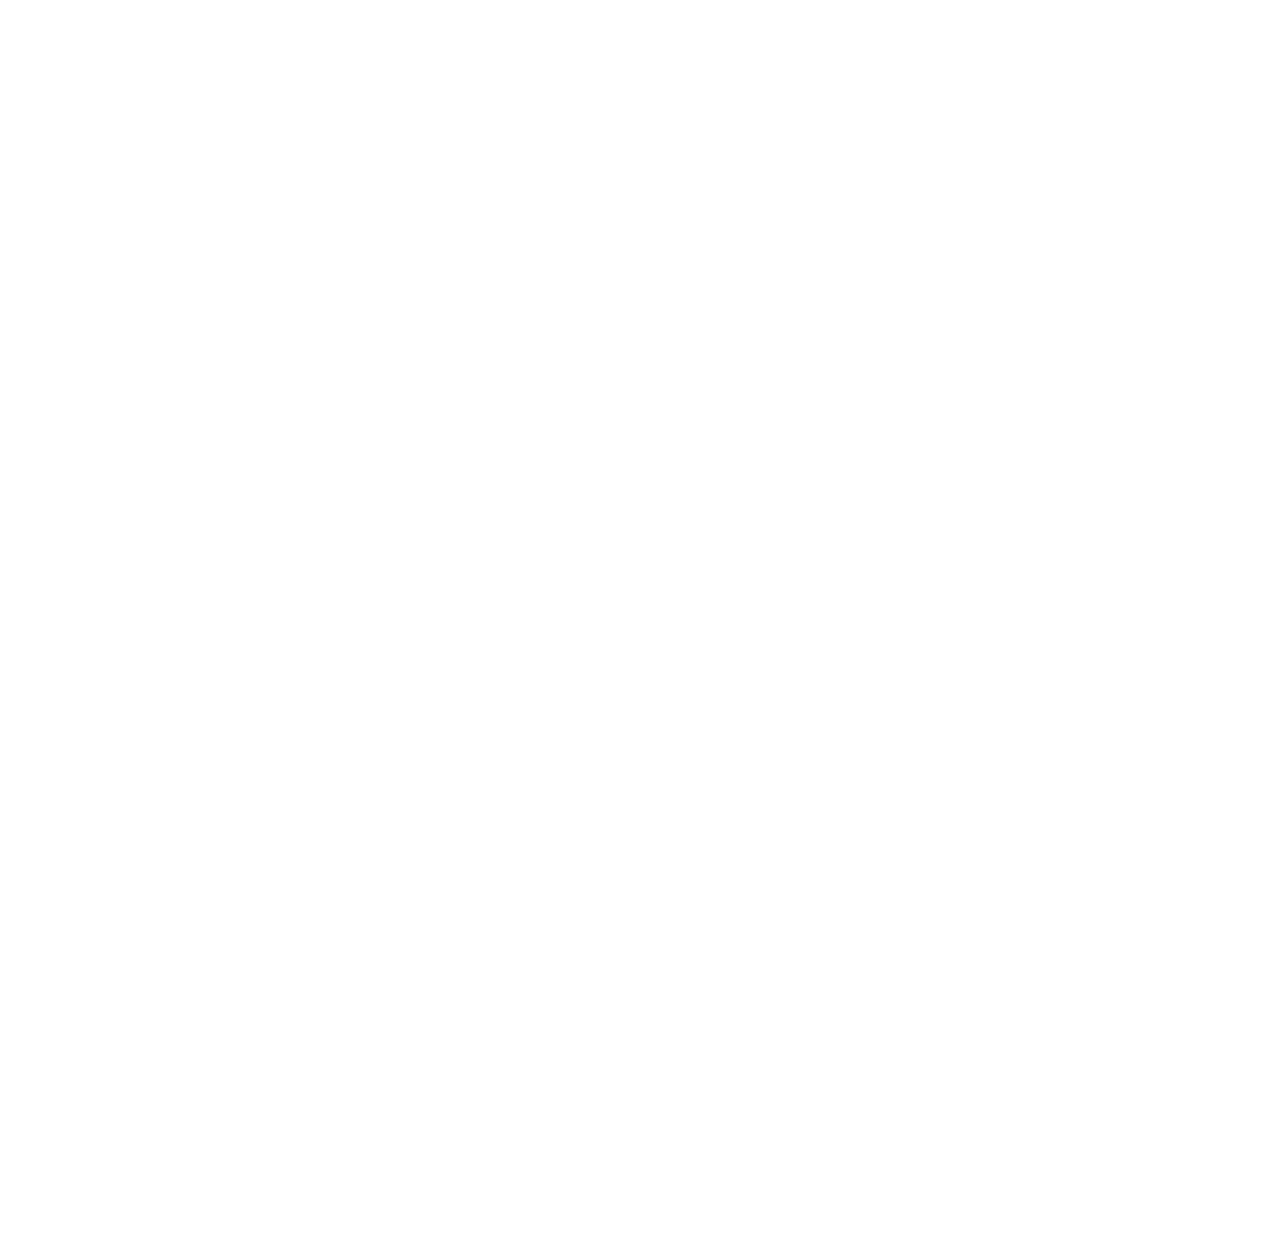
==== commit ae86e50e: "Update index.html" ====
--- a/index.html
+++ b/index.html
@@ -129,8 +129,8 @@
 			<a href="#footerDiv">Contacts |</a>
 			<a href="game.html">Play|Game |</a>
 			<a href="https://athimboti.herokuapp.com/">Chat |</a>
-			<a href=" https://my-todo-app-v1.herokuapp.com">Todos</a>
-			<a href="https://stackblitz.com/edit/angular-mqvddp-2y7y5f?file=src%2Fapp%2Fproduct-alert%2Fproduct-alert.component.html">buy our products</a>
+			<a href=" https://my-todo-app-v1.herokuapp.com">Todos |</a>
+			<a href="https://angular-mqvddp-wsen9e.stackblitz.io">Buy our products</a>
 			
 			<!-- <div style="width: 100%; height: 10px; background-color: rgb(70, 180, 76);z-index: 104;background-attachment: fixed;"></div> -->
 			<!-- // popup button  -->
